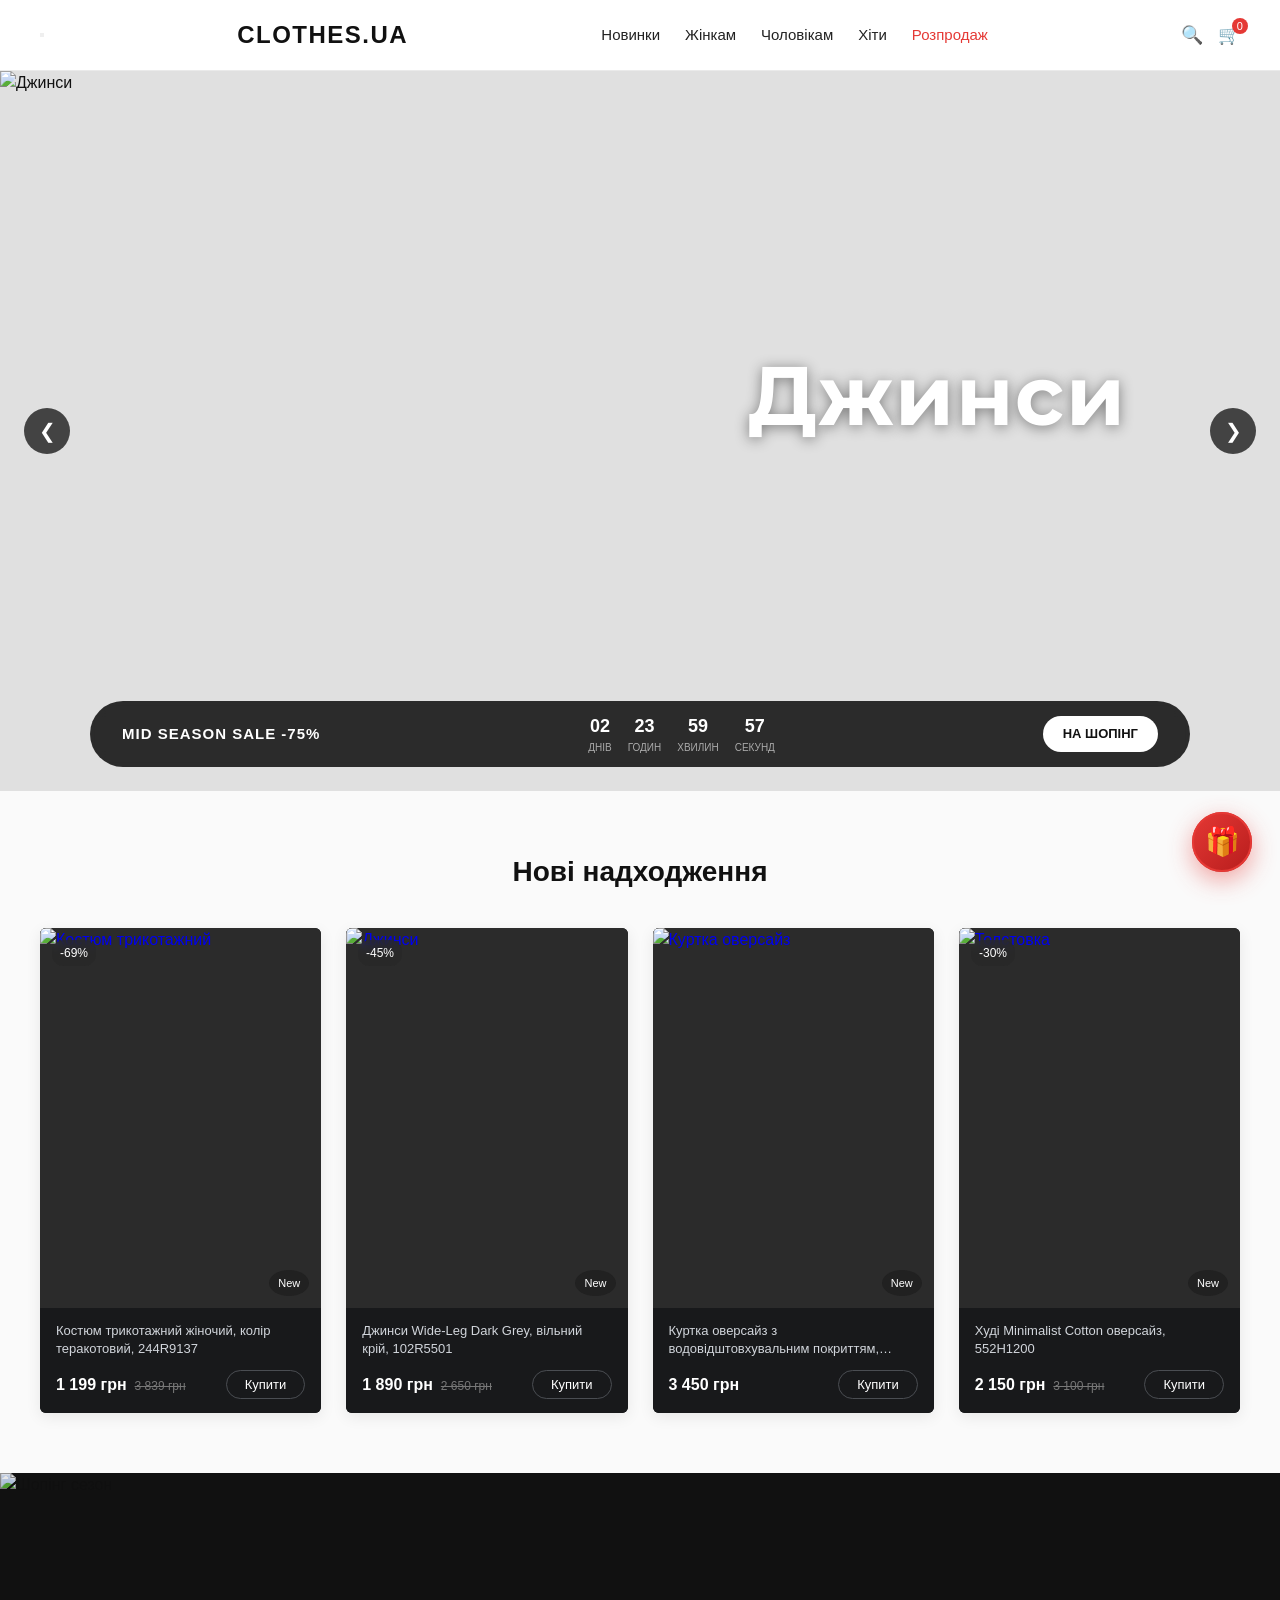
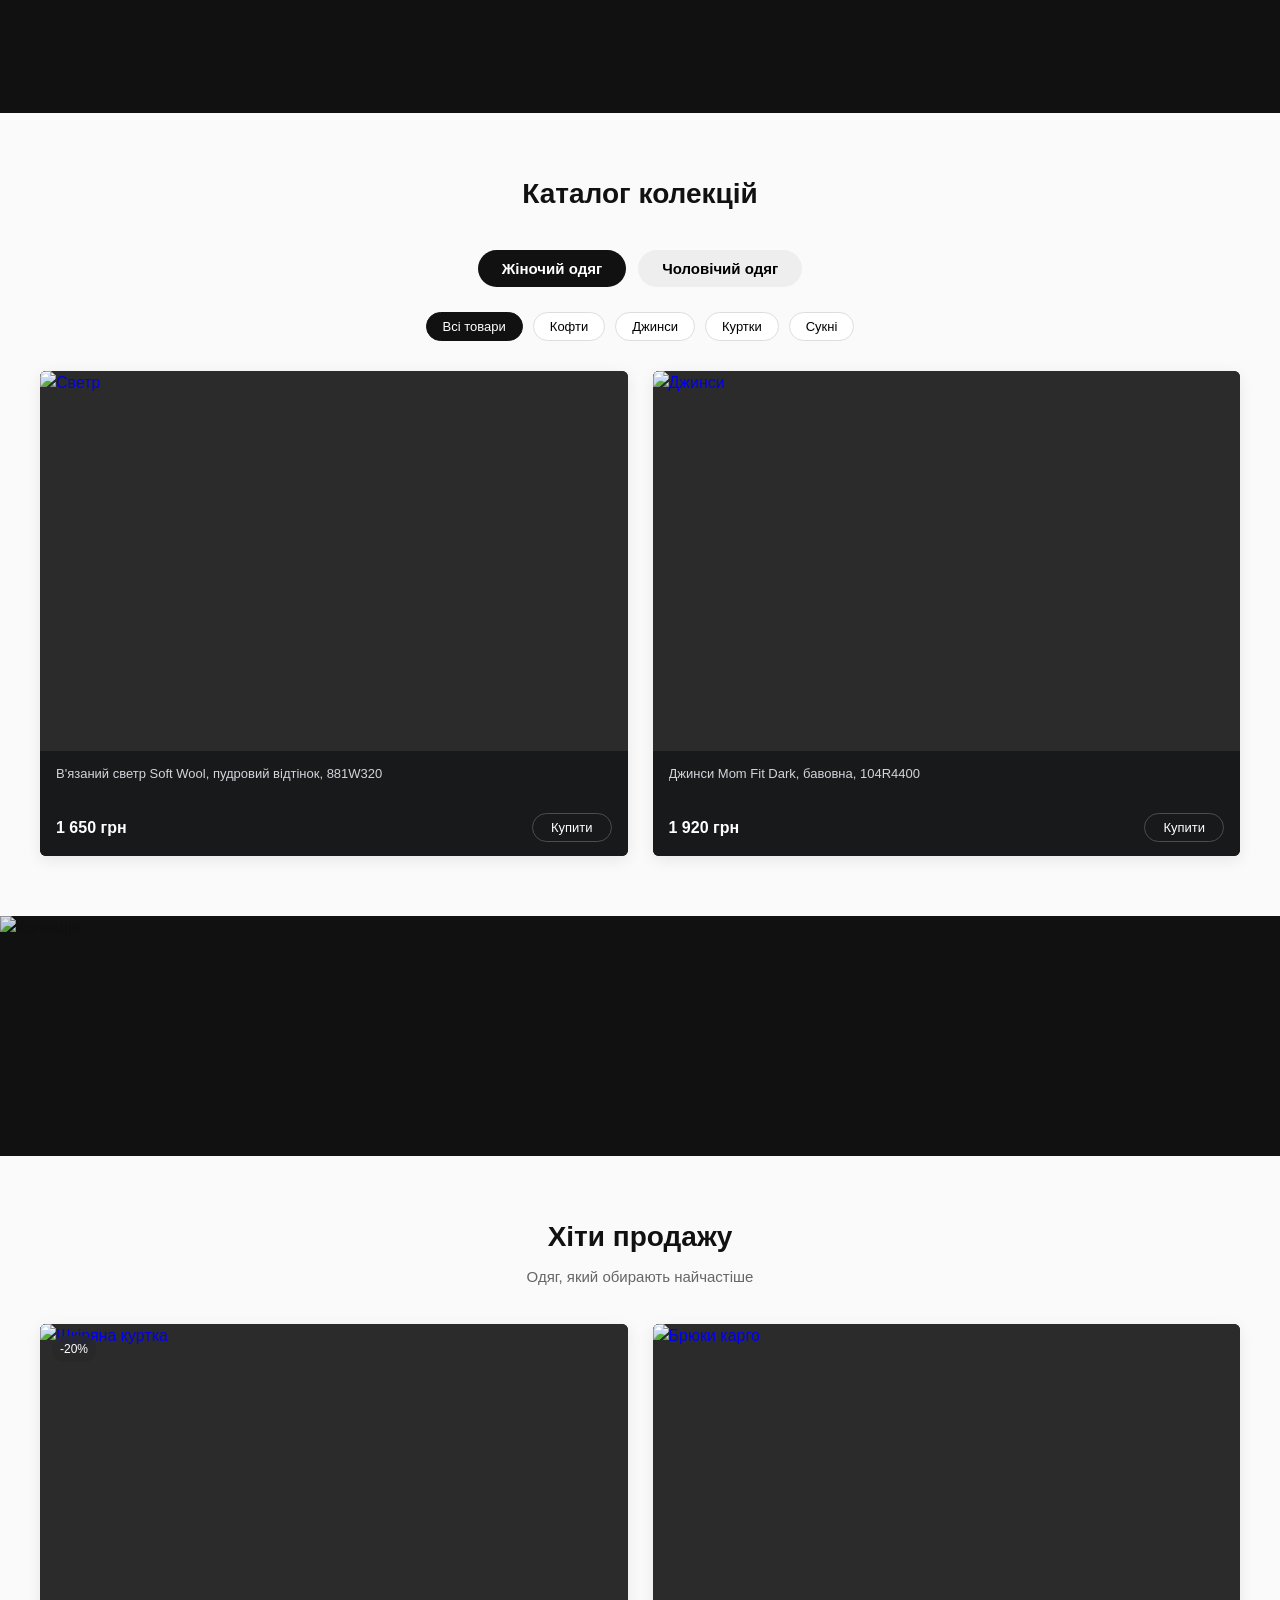
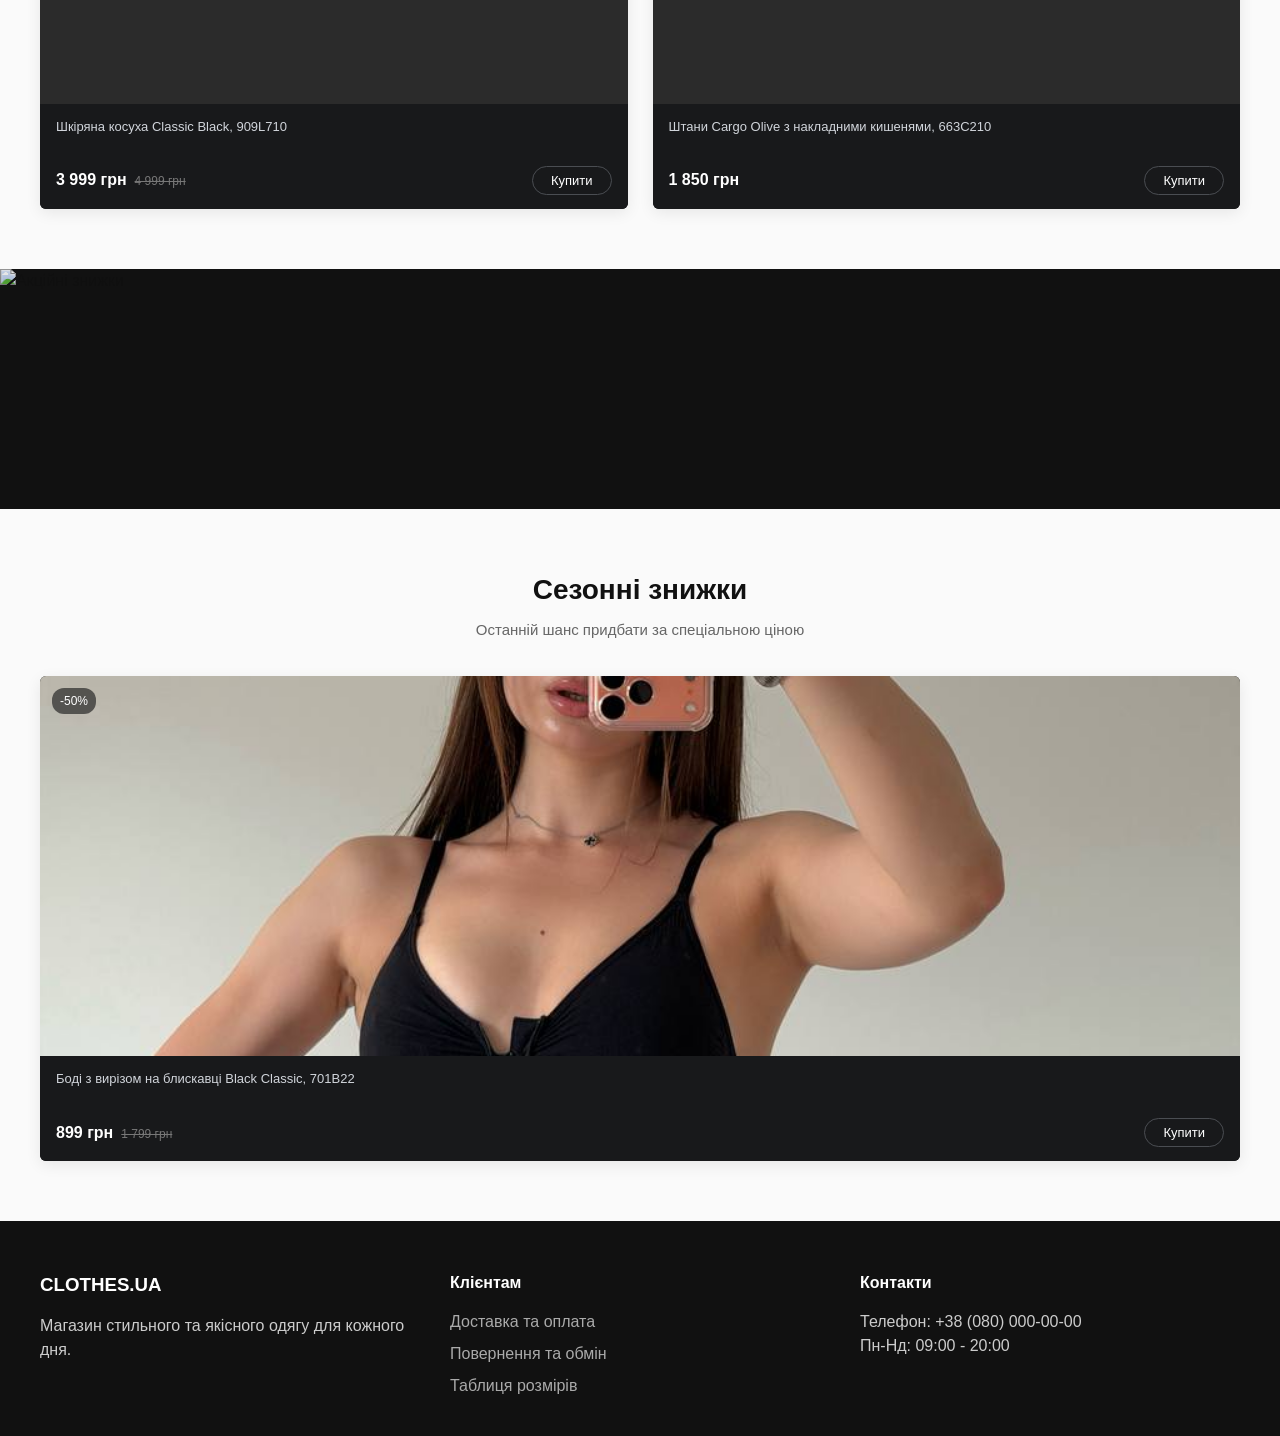
==== index.html @ f4d625e8 "Update index.html" ====
<!DOCTYPE html>
<html lang="uk">
<head>
  <meta charset="UTF-8">
  <meta name="viewport" content="width=device-width, initial-scale=1.0">
  <title>CLOTHES.UA | Модний одяг</title>
  
  <link rel="preconnect" href="https://fonts.googleapis.com">
  <link rel="preconnect" href="https://fonts.gstatic.com" crossorigin>
  <link href="https://fonts.googleapis.com/css2?family=Montserrat:wght@600;700;800&display=swap" rel="stylesheet">
  
  <link rel="stylesheet" href="css/style.css">
</head>
<body>

  <!-- Головна навігація -->
  <header class="header">
    <div class="container header-container">
      <button class="mobile-burger-btn" id="mobileMenuToggle" aria-label="Відкрити меню">
        <span></span>
        <span></span>
        <span></span>
      </button>

      <a href="index.html" class="logo">CLOTHES.UA</a>

      <nav class="nav" id="mainNav">
        <ul class="nav-list">
          <li><a href="#new-arrivals">Новинки</a></li>
          <li><a href="#categories">Жінкам</a></li>
          <li><a href="#categories">Чоловікам</a></li>
          <li><a href="#hits">Хіти</a></li>
          <li><a href="#sales" class="sale-link">Розпродаж</a></li>
        </ul>
      </nav>

      <div class="header-actions">
        <button class="action-btn" aria-label="Пошук">🔍</button>
        <button class="action-btn" id="openCartFromHeader" aria-label="Кошик">
          🛒 <span class="badge" id="cartBadge">0</span>
        </button>
      </div>
    </div>
  </header>


  <!-- Слайдер Hero Offer -->
  <section class="hero-slider" id="hero-slider">
    <div class="slider-wrapper">
      <article class="slide active">
        <img src="https://images.unsplash.com/photo-1541099649105-f69ad21f3246?auto=format&fit=crop&w=1600&q=80" alt="Джинси">
        <div class="slide-content"><h1 class="slide-title">Джинси</h1></div>
      </article>
      <article class="slide">
        <img src="https://images.unsplash.com/photo-1496747611176-843222e1e57c?auto=format&fit=crop&w=1600&q=80" alt="Сукні">
        <div class="slide-content"><h1 class="slide-title">Сукні</h1></div>
      </article>
      <article class="slide">
        <img src="https://images.unsplash.com/photo-1551028719-00167b16eac5?auto=format&fit=crop&w=1600&q=80" alt="Куртки">
        <div class="slide-content"><h1 class="slide-title">Куртки</h1></div>
      </article>
      <article class="slide">
        <img src="https://images.unsplash.com/photo-1556905055-8f358a7a47b2?auto=format&fit=crop&w=1600&q=80" alt="Толстовки">
        <div class="slide-content"><h1 class="slide-title">Толстовки</h1></div>
      </article>
      <article class="slide">
        <img src="https://images.unsplash.com/photo-1542291026-7eec264c27ff?auto=format&fit=crop&w=1600&q=80" alt="Взуття">
        <div class="slide-content"><h1 class="slide-title">Взуття</h1></div>
      </article>
    </div>

    <button class="slider-btn prev-btn" id="prevSlide" aria-label="Попередній слайд">&#10094;</button>
    <button class="slider-btn next-btn" id="nextSlide" aria-label="Наступний слайд">&#10095;</button>

    <div class="hero-promo-bar">
      <div class="promo-text">MID SEASON SALE -75%</div>
      <div class="promo-timer" id="saleTimer">
        <div class="timer-segment"><span id="days">00</span><small>днів</small></div>
        <div class="timer-segment"><span id="hours">00</span><small>годин</small></div>
        <div class="timer-segment"><span id="minutes">00</span><small>хвилин</small></div>
        <div class="timer-segment"><span id="seconds">00</span><small>секунд</small></div>
      </div>
      <a href="#sales" class="promo-btn">На шопінг</a>
    </div>
  </section>

  <!-- Блок 1: Нові надходження -->
  <section class="section container" id="new-arrivals">
    <div class="section-header">
      <h2 class="section-title">Нові надходження</h2>
    </div>
    <div class="products-grid">

      <div class="product-card" data-id="tracksuit-terracotta">
        <a href="product.html?id=tracksuit-terracotta" class="product-card-link">
          <div class="product-image">
            <span class="product-tag discount">-69%</span>
            <span class="product-tag new-corner">New</span>
            <img src="https://images.unsplash.com/photo-1515886657613-9f3515b0c78f?auto=format&fit=crop&w=600&q=80" alt="Костюм трикотажний">
          </div>
        </a>
        <div class="product-info-dark">
          <a href="product.html?id=tracksuit-terracotta" class="product-title-row">
            Костюм трикотажний жіночий, колір теракотовий, 244R9137
          </a>
          <div class="product-bottom-row">
            <div class="price-box">
              <span class="price-current">1 199 грн</span>
              <span class="price-old">3 839 грн</span>
            </div>
            <button class="buy-pill-btn" data-id="tracksuit-terracotta">Купити</button>
          </div>
        </div>
      </div>

      <div class="product-card" data-id="jeans-wide-leg">
        <a href="product.html?id=jeans-wide-leg" class="product-card-link">
          <div class="product-image">
            <span class="product-tag discount">-45%</span>
            <span class="product-tag new-corner">New</span>
            <img src="https://images.unsplash.com/photo-1541099649105-f69ad21f3246?auto=format&fit=crop&w=600&q=80" alt="Джинси">
          </div>
        </a>
        <div class="product-info-dark">
          <a href="product.html?id=jeans-wide-leg" class="product-title-row">
            Джинси Wide-Leg Dark Grey, вільний крій, 102R5501
          </a>
          <div class="product-bottom-row">
            <div class="price-box">
              <span class="price-current">1 890 грн</span>
              <span class="price-old">2 650 грн</span>
            </div>
            <button class="buy-pill-btn" data-id="jeans-wide-leg">Купити</button>
          </div>
        </div>
      </div>

      <div class="product-card" data-id="jacket-oversize">
        <a href="product.html?id=jacket-oversize" class="product-card-link">
          <div class="product-image">
            <span class="product-tag new-corner">New</span>
            <img src="https://images.unsplash.com/photo-1591047139829-d91aecb6caea?auto=format&fit=crop&w=600&q=80" alt="Куртка оверсайз">
          </div>
        </a>
        <div class="product-info-dark">
          <a href="product.html?id=jacket-oversize" class="product-title-row">
            Куртка оверсайз з водовідштовхувальним покриттям, 305J210
          </a>
          <div class="product-bottom-row">
            <div class="price-box">
              <span class="price-current">3 450 грн</span>
            </div>
            <button class="buy-pill-btn" data-id="jacket-oversize">Купити</button>
          </div>
        </div>
      </div>

      <div class="product-card" data-id="hoodie-minimalist">
        <a href="product.html?id=hoodie-minimalist" class="product-card-link">
          <div class="product-image">
            <span class="product-tag discount">-30%</span>
            <span class="product-tag new-corner">New</span>
            <img src="https://images.unsplash.com/photo-1556905055-8f358a7a47b2?auto=format&fit=crop&w=600&q=80" alt="Толстовка">
          </div>
        </a>
        <div class="product-info-dark">
          <a href="product.html?id=hoodie-minimalist" class="product-title-row">
            Худі Minimalist Cotton оверсайз, 552H1200
          </a>
          <div class="product-bottom-row">
            <div class="price-box">
              <span class="price-current">2 150 грн</span>
              <span class="price-old">3 100 грн</span>
            </div>
            <button class="buy-pill-btn" data-id="hoodie-minimalist">Купити</button>
          </div>
        </div>
      </div>

    </div>
  </section>

  <!-- Панорамний банер 1 -->
  <div class="divider-banner">
    <img src="https://images.unsplash.com/photo-1483985988355-763728e1935b?auto=format&fit=crop&w=1600&q=80" alt="Шопінг сезон">
  </div>

  <!-- Блок 2: Жіночий та Чоловічий одяг -->
  <section class="section container" id="categories">
    <div class="section-header">
      <h2 class="section-title">Каталог колекцій</h2>
    </div>

    <div class="gender-switch">
      <button class="switch-btn active" data-gender="women">Жіночий одяг</button>
      <button class="switch-btn" data-gender="men">Чоловічий одяг</button>
    </div>

    <div class="category-group" id="women-group">
      <div class="categories-pills">
        <button class="pill-btn active">Всі товари</button>
        <button class="pill-btn">Кофти</button>
        <button class="pill-btn">Джинси</button>
        <button class="pill-btn">Куртки</button>
        <button class="pill-btn">Сукні</button>
      </div>
      <div class="products-grid">
        <div class="product-card" data-id="sweater-soft-wool">
          <a href="product.html?id=sweater-soft-wool" class="product-card-link">
            <div class="product-image">
              <img src="https://images.unsplash.com/photo-1539571696357-5a69c17a67c6?auto=format&fit=crop&w=600&q=80" alt="Светр">
            </div>
          </a>
          <div class="product-info-dark">
            <a href="product.html?id=sweater-soft-wool" class="product-title-row">
              В'язаний светр Soft Wool, пудровий відтінок, 881W320
            </a>
            <div class="product-bottom-row">
              <div class="price-box"><span class="price-current">1 650 грн</span></div>
              <button class="buy-pill-btn" data-id="sweater-soft-wool">Купити</button>
            </div>
          </div>
        </div>

        <div class="product-card" data-id="jeans-mom-fit">
          <a href="product.html?id=jeans-mom-fit" class="product-card-link">
            <div class="product-image">
              <img src="https://images.unsplash.com/photo-1576995853123-5a10305d93c0?auto=format&fit=crop&w=600&q=80" alt="Джинси">
            </div>
          </a>
          <div class="product-info-dark">
            <a href="product.html?id=jeans-mom-fit" class="product-title-row">
              Джинси Mom Fit Dark, бавовна, 104R4400
            </a>
            <div class="product-bottom-row">
              <div class="price-box"><span class="price-current">1 920 грн</span></div>
              <button class="buy-pill-btn" data-id="jeans-mom-fit">Купити</button>
            </div>
          </div>
        </div>
      </div>
    </div>

    <div class="category-group" id="men-group" style="display: none;">
      <div class="categories-pills">
        <button class="pill-btn active">Всі товари</button>
        <button class="pill-btn">Кофти</button>
        <button class="pill-btn">Джинси</button>
        <button class="pill-btn">Куртки</button>
        <button class="pill-btn">Футболки</button>
      </div>
      <div class="products-grid">
        <div class="product-card" data-id="sweatshirt-heavy">
          <a href="product.html?id=sweatshirt-heavy" class="product-card-link">
            <div class="product-image">
              <img src="https://images.unsplash.com/photo-1617137984095-74e4e5e3613f?auto=format&fit=crop&w=600&q=80" alt="Світшот">
            </div>
          </a>
          <div class="product-info-dark">
            <a href="product.html?id=sweatshirt-heavy" class="product-title-row">
              Чоловічий світшот Heavy Cotton Charcoal, 773M110
            </a>
            <div class="product-bottom-row">
              <div class="price-box"><span class="price-current">1 490 грн</span></div>
              <button class="buy-pill-btn" data-id="sweatshirt-heavy">Купити</button>
            </div>
          </div>
        </div>

        <div class="product-card" data-id="denim-jacket-vintage">
          <a href="product.html?id=denim-jacket-vintage" class="product-card-link">
            <div class="product-image">
              <img src="https://images.unsplash.com/photo-1521572267360-ee0c2909d518?auto=format&fit=crop&w=600&q=80" alt="Куртка">
            </div>
          </a>
          <div class="product-info-dark">
            <a href="product.html?id=denim-jacket-vintage" class="product-title-row">
              Джинсова куртка Vintage Indigo, 442D991
            </a>
            <div class="product-bottom-row">
              <div class="price-box"><span class="price-current">2 750 грн</span></div>
              <button class="buy-pill-btn" data-id="denim-jacket-vintage">Купити</button>
            </div>
          </div>
        </div>
      </div>
    </div>
  </section>

  <!-- Панорамний банер 2 -->
  <div class="divider-banner">
    <img src="https://images.unsplash.com/photo-1441986300917-64674bd600d8?auto=format&fit=crop&w=1600&q=80" alt="Колекція">
  </div>

  <!-- Блок 3: Хіти продаж -->
  <section class="section container" id="hits">
    <div class="section-header">
      <h2 class="section-title">Хіти продажу</h2>
      <p class="section-subtitle">Одяг, який обирають найчастіше</p>
    </div>
    <div class="products-grid">
      <div class="product-card" data-id="leather-jacket-classic">
        <a href="product.html?id=leather-jacket-classic" class="product-card-link">
          <div class="product-image">
            <span class="product-tag discount">-20%</span>
            <img src="https://images.unsplash.com/photo-1509631179647-0177331693ae?auto=format&fit=crop&w=600&q=80" alt="Шкіряна куртка">
          </div>
        </a>
        <div class="product-info-dark">
          <a href="product.html?id=leather-jacket-classic" class="product-title-row">
            Шкіряна косуха Classic Black, 909L710
          </a>
          <div class="product-bottom-row">
            <div class="price-box">
              <span class="price-current">3 999 грн</span>
              <span class="price-old">4 999 грн</span>
            </div>
            <button class="buy-pill-btn" data-id="leather-jacket-classic">Купити</button>
          </div>
        </div>
      </div>

      <div class="product-card" data-id="cargo-pants-olive">
        <a href="product.html?id=cargo-pants-olive" class="product-card-link">
          <div class="product-image">
            <img src="https://images.unsplash.com/photo-1552374196-1ab2a1c593e8?auto=format&fit=crop&w=600&q=80" alt="Брюки карго">
          </div>
        </a>
        <div class="product-info-dark">
          <a href="product.html?id=cargo-pants-olive" class="product-title-row">
            Штани Cargo Olive з накладними кишенями, 663C210
          </a>
          <div class="product-bottom-row">
            <div class="price-box"><span class="price-current">1 850 грн</span></div>
            <button class="buy-pill-btn" data-id="cargo-pants-olive">Купити</button>
          </div>
        </div>
      </div>
    </div>
  </section>

  <!-- Панорамний банер 3 -->
  <div class="divider-banner">
    <img src="https://images.unsplash.com/photo-1472851294608-062f824d29cc?auto=format&fit=crop&w=1600&q=80" alt="Акційні знижки">
  </div>

  <!-- Блок 4: Знижки (ЗАМІНЕНО НА БОДІ) -->
  <section class="section container" id="sales">
    <div class="section-header">
      <h2 class="section-title">Сезонні знижки</h2>
      <p class="section-subtitle">Останній шанс придбати за спеціальною ціною</p>
    </div>
    <div class="products-grid">
      <div class="product-card" data-id="body-black">
        <a href="product.html?id=body-black" class="product-card-link">
          <div class="product-image">
            <span class="product-tag discount">-50%</span>
            <img src="img/top.jpg" alt="Боді">
          </div>
        </a>
        <div class="product-info-dark">
          <a href="product.html?id=body-black" class="product-title-row">
            Боді з вирізом на блискавці Black Classic, 701B22
          </a>
          <div class="product-bottom-row">
            <div class="price-box">
              <span class="price-current">899 грн</span>
              <span class="price-old">1 799 грн</span>
            </div>
            <button class="buy-pill-btn" data-id="body-black">Купити</button>
          </div>
        </div>
      </div>
    </div>
  </section>

  <!-- Футер -->
  <footer class="footer">
    <div class="container footer-container">
      <div>
        <h3>CLOTHES.UA</h3>
        <p>Магазин стильного та якісного одягу для кожного дня.</p>
      </div>
      <div>
        <h4>Клієнтам</h4>
        <ul>
          <li><a href="#">Доставка та оплата</a></li>
          <li><a href="#">Повернення та обмін</a></li>
          <li><a href="#">Таблиця розмірів</a></li>
        </ul>
      </div>
      <div>
        <h4>Контакти</h4>
        <p>Телефон: +38 (080) 000-00-00</p>
        <p>Пн-Нд: 09:00 - 20:00</p>
      </div>
    </div>
  </footer>

  <!-- Віджет знижки у вигляді подарунка справа знизу -->
  <div class="gift-floating-widget" id="giftWidget">
    <div class="gift-icon-bubble" id="giftBubble">
      <span class="gift-emoji">🎁</span>
      <span class="gift-ping"></span>
    </div>
    <div class="gift-popup-card" id="giftPopup">
      <div class="gift-popup-badge">-10% ЗНИЖКА</div>
      <p class="gift-popup-text">Твій особистий промокод на все замовлення:</p>
      <div class="gift-code-box">
        <span class="gift-code" id="giftPromoCode">SALE10</span>
        <button class="gift-copy-btn" id="copyPromoBtn">Копіювати</button>
      </div>
      <small class="gift-popup-hint">+ Безкоштовна доставка від 2000 грн</small>
    </div>
  </div>

  <!-- Модальне вікно вибору розміру -->
  <div class="size-modal-overlay" id="sizeModal">
    <div class="size-modal-box">
      <button class="size-modal-close" id="closeSizeModal" aria-label="Закрити">&times;</button>
      <h3 class="size-modal-title">Оберіть розмір:</h3>
      <div class="size-options-list">
        <button class="size-pill-option" data-size="S">S</button>
        <button class="size-pill-option" data-size="M">M</button>
        <button class="size-pill-option" data-size="L">L</button>
        <button class="size-pill-option" data-size="XL">XL</button>
      </div>
    </div>
  </div>

  <!-- Модальне вікно кошика -->
  <div class="cart-modal-overlay" id="cartModal">
    <div class="cart-modal-box">
      <button class="cart-modal-close" id="closeCartModal" aria-label="Закрити">&times;</button>
      <h2 class="cart-modal-title">Кошик замовлень</h2>
      <div class="cart-item-row" id="cartItemRow">
        <div class="cart-item-thumb">
          <img id="cartItemImg" src="" alt="Товар">
        </div>
        <div class="cart-item-details">
          <h4 class="cart-item-name" id="cartItemName">Назва товару</h4>
          <p class="cart-item-meta" id="cartItemMeta">1 ШТ x 0 грн</p>
          <p class="cart-item-price" id="cartItemPrice">0 грн</p>
        </div>
        <button class="cart-item-remove" id="removeCartItem" aria-label="Видалити">&#10005;</button>
      </div>
      <div class="cart-modal-footer">
        <button class="btn-continue-shopping" id="continueShoppingBtn">Продовжити покупки</button>
        <div class="cart-summary-card">
          <div class="summary-line">
            <span>Сума:</span>
            <strong id="cartSubtotal">0 грн</strong>
          </div>
          <div class="summary-line total-line">
            <span>Всього:</span>
            <strong id="cartTotal">0 грн</strong>
          </div>
          <button class="btn-checkout">Оформлення покупки</button>
        </div>
      </div>
    </div>
  </div>

  <script src="js/main.js"></script>
</body>
</html>
---- css/style.css ----
/* Базові стилі */
* {
  box-sizing: border-box;
  margin: 0;
  padding: 0;
}

body {
  font-family: -apple-system, BlinkMacSystemFont, "Segoe UI", Roboto, Helvetica, Arial, sans-serif;
  color: #111;
  background-color: #fafafa;
  line-height: 1.5;
}

body.pdp-body {
  background-color: #1a1a1c;
  color: #efefef;
}

.container {
  max-width: 1240px;
  margin: 0 auto;
  padding: 0 20px;
}

/* Шапка сайту */
.header {
  background: #fff;
  border-bottom: 1px solid #eaeaea;
  position: sticky;
  top: 0;
  z-index: 100;
}

body.pdp-body .header {
  background: #111214;
  border-bottom-color: #27282c;
}

body.pdp-body .logo {
  color: #fff;
}

body.pdp-body .nav-list a {
  color: #ddd;
}

body.pdp-body .action-btn {
  color: #fff;
}

.header-container {
  display: flex;
  align-items: center;
  justify-content: space-between;
  height: 70px;
}

.logo {
  font-size: 24px;
  font-weight: 700;
  text-decoration: none;
  color: #111;
  letter-spacing: 1.5px;
}

.nav-list {
  display: flex;
  list-style: none;
  gap: 25px;
}

.nav-list a {
  text-decoration: none;
  color: #222;
  font-weight: 500;
  font-size: 15px;
  transition: color 0.2s ease;
}

.nav-list a:hover,
.nav-list a.sale-link {
  color: #e53935;
}

.header-actions {
  display: flex;
  gap: 15px;
}

.action-btn {
  background: none;
  border: none;
  font-size: 18px;
  cursor: pointer;
  position: relative;
}

.action-btn .badge {
  position: absolute;
  top: -6px;
  right: -8px;
  background: #e53935;
  color: #fff;
  font-size: 11px;
  border-radius: 50%;
  padding: 2px 5px;
}

/* Слайдер Hero на головній (Montserrat тільки тут) */
.hero-slider {
  position: relative;
  width: 100%;
  height: 80vh;
  min-height: 520px;
  overflow: hidden;
  background-color: #e0e0e0;
}

.slider-wrapper {
  position: relative;
  width: 100%;
  height: 100%;
}

.slide {
  position: absolute;
  top: 0;
  left: 0;
  width: 100%;
  height: 100%;
  opacity: 0;
  visibility: hidden;
  transition: opacity 0.7s ease, visibility 0.7s;
}

.slide.active {
  opacity: 1;
  visibility: visible;
}

.slide img {
  width: 100%;
  height: 100%;
  object-fit: cover;
  object-position: center 30%;
}

.slide-content {
  position: absolute;
  top: 45%;
  right: 12%;
  transform: translateY(-50%);
  text-align: right;
  z-index: 5;
}

.slide-title {
  font-family: 'Montserrat', sans-serif !important;
  font-size: clamp(3.2rem, 6.5vw, 5.8rem);
  font-weight: 700;
  color: #ffffff;
  letter-spacing: 1.5px;
  text-shadow: 0 2px 14px rgba(0, 0, 0, 0.45);
}

.slider-btn {
  position: absolute;
  top: 50%;
  transform: translateY(-50%);
  width: 46px;
  height: 46px;
  border-radius: 50%;
  background: rgba(0, 0, 0, 0.7);
  color: #fff;
  border: none;
  cursor: pointer;
  font-size: 20px;
  display: flex;
  align-items: center;
  justify-content: center;
  z-index: 10;
}

.prev-btn { left: 24px; }
.next-btn { right: 24px; }

.hero-promo-bar {
  position: absolute;
  bottom: 24px;
  left: 50%;
  transform: translateX(-50%);
  width: 90%;
  max-width: 1100px;
  background: rgba(18, 18, 18, 0.88);
  backdrop-filter: blur(8px);
  color: #fff;
  border-radius: 40px;
  display: flex;
  align-items: center;
  justify-content: space-between;
  padding: 12px 32px;
  z-index: 10;
}

.promo-text {
  font-weight: 700;
  letter-spacing: 1px;
  font-size: 15px;
}

.promo-timer {
  display: flex;
  gap: 16px;
}

.timer-segment {
  display: flex;
  flex-direction: column;
  align-items: center;
}

.timer-segment span {
  font-weight: 700;
  font-size: 18px;
}

.timer-segment small {
  font-size: 10px;
  text-transform: uppercase;
  color: #aaa;
}

.promo-btn {
  background: #fff;
  color: #111;
  text-decoration: none;
  font-weight: 600;
  font-size: 13px;
  padding: 8px 20px;
  border-radius: 20px;
  text-transform: uppercase;
}

/* Секції */
.section {
  padding: 60px 20px;
}

.section-header {
  text-align: center;
  margin-bottom: 35px;
}

.section-title {
  font-size: 28px;
  font-weight: 700;
  margin-bottom: 8px;
}

.section-subtitle {
  color: #666;
  font-size: 15px;
}

/* Сітка карток у каталозі */
.products-grid {
  display: grid;
  grid-template-columns: repeat(auto-fit, minmax(270px, 1fr));
  gap: 25px;
}

.product-card {
  background: #18191b;
  border-radius: 6px;
  overflow: hidden;
  display: flex;
  flex-direction: column;
  box-shadow: 0 4px 15px rgba(0,0,0,0.08);
  transition: transform 0.25s;
}

.product-card:hover {
  transform: translateY(-4px);
}

.product-card-link {
  display: block;
  text-decoration: none;
}

.product-image {
  position: relative;
  width: 100%;
  height: 380px;
  background-color: #2b2b2b;
  cursor: pointer;
}

.product-image img {
  width: 100%;
  height: 100%;
  object-fit: cover;
  display: block;
}

.product-tag.discount {
  position: absolute;
  top: 12px;
  left: 12px;
  background: rgba(40, 40, 40, 0.7);
  color: #fff;
  font-size: 12px;
  padding: 4px 8px;
  border-radius: 12px;
  backdrop-filter: blur(4px);
}

.product-tag.new-corner {
  position: absolute;
  bottom: 12px;
  right: 12px;
  background: rgba(30, 30, 30, 0.8);
  color: #fff;
  font-size: 11px;
  padding: 5px 9px;
  border-radius: 50%;
}

.product-info-dark {
  background: #18191b;
  color: #efefef;
  padding: 14px 16px;
  display: flex;
  flex-direction: column;
  gap: 12px;
}

.product-title-row {
  font-size: 13px;
  color: #d1d5db;
  text-decoration: none;
  font-weight: 400;
  line-height: 1.4;
  height: 36px;
  overflow: hidden;
  text-overflow: ellipsis;
  display: -webkit-box;
  -webkit-line-clamp: 2;
  -webkit-box-orient: vertical;
}

.product-title-row:hover {
  color: #fff;
}

.product-bottom-row {
  display: flex;
  align-items: center;
  justify-content: space-between;
}

.price-box {
  display: flex;
  align-items: baseline;
  gap: 8px;
}

.price-current {
  font-size: 16px;
  font-weight: 700;
  color: #fff;
}

.price-old {
  font-size: 12px;
  color: #777;
  text-decoration: line-through;
}

.buy-pill-btn {
  background: transparent;
  color: #fff;
  border: 1px solid #4a4d52;
  padding: 6px 18px;
  border-radius: 20px;
  font-size: 13px;
  font-weight: 500;
  cursor: pointer;
  transition: all 0.2s ease;
}

.buy-pill-btn:hover {
  background: #fff;
  color: #111;
  border-color: #fff;
}

/* Розділювальні банери */
.divider-banner {
  width: 100%;
  height: 240px;
  overflow: hidden;
  position: relative;
  background: #111;
}

.divider-banner img {
  width: 100%;
  height: 100%;
  object-fit: cover;
  object-position: center;
  filter: brightness(0.9);
}

/* Перемикачі категорій */
.gender-switch {
  display: flex;
  justify-content: center;
  gap: 12px;
  margin-bottom: 25px;
}

.switch-btn {
  padding: 10px 24px;
  background: #eee;
  border: none;
  cursor: pointer;
  font-size: 15px;
  font-weight: 600;
  border-radius: 30px;
}

.switch-btn.active {
  background: #111;
  color: #fff;
}

.categories-pills {
  display: flex;
  justify-content: center;
  flex-wrap: wrap;
  gap: 10px;
  margin-bottom: 30px;
}

.pill-btn {
  padding: 6px 16px;
  border: 1px solid #ddd;
  background: #fff;
  border-radius: 20px;
  cursor: pointer;
  font-size: 13px;
}

.pill-btn.active, .pill-btn:hover {
  border-color: #111;
  background: #111;
  color: #fff;
}

/* ==========================================================
   СТИЛІ СТОРІНКИ ТОВАРУ (PDP)
   ========================================================== */
.breadcrumbs {
  font-size: 12px;
  color: #777;
  padding: 16px 20px;
}

.breadcrumbs a {
  color: #999;
  text-decoration: none;
}

.breadcrumbs a:hover {
  color: #fff;
}

.pdp-main-layout {
  display: grid;
  grid-template-columns: 1.15fr 1fr;
  gap: 45px;
  padding-bottom: 80px;
}

.pdp-gallery-section {
  display: flex;
  align-items: flex-start;
}

.pdp-single-photo-wrap {
  width: 100%;
  position: relative;
  background: #222327;
  border-radius: 6px;
  overflow: hidden;
  height: 640px;
  box-shadow: 0 8px 30px rgba(0, 0, 0, 0.4);
}

.pdp-single-photo-wrap img {
  width: 100%;
  height: 100%;
  object-fit: cover;
  display: block;
}

.pdp-discount-tag {
  position: absolute;
  top: 16px;
  left: 16px;
  background: rgba(45, 45, 45, 0.85);
  backdrop-filter: blur(4px);
  color: #fff;
  font-size: 13px;
  font-weight: 700;
  padding: 5px 10px;
  border-radius: 14px;
  z-index: 2;
}

.pdp-details-section {
  display: flex;
  flex-direction: column;
}

.pdp-sku-row {
  display: flex;
  justify-content: space-between;
  align-items: center;
  font-size: 12px;
  color: #888;
  margin-bottom: 10px;
}

.pdp-wishlist-circle-btn {
  background: #27282c;
  border: 1px solid #3c3e44;
  color: #ccc;
  width: 36px;
  height: 36px;
  border-radius: 50%;
  cursor: pointer;
  font-size: 15px;
}

.pdp-title {
  font-size: 20px;
  font-weight: 600;
  color: #fff;
  margin-bottom: 20px;
  line-height: 1.4;
}

.pdp-pricing-row {
  display: flex;
  justify-content: space-between;
  align-items: baseline;
  margin-bottom: 22px;
}

.pdp-prices {
  display: flex;
  align-items: baseline;
  gap: 12px;
}

.pdp-current-price {
  font-size: 26px;
  font-weight: 700;
  color: #fff;
}

.pdp-old-price {
  font-size: 16px;
  color: #777;
  text-decoration: line-through;
}

.pdp-delivery-badge {
  font-size: 12px;
  color: #aaa;
}

.pdp-delivery-badge strong {
  color: #fff;
}

.pdp-timer-box {
  background: #232428;
  border-radius: 10px;
  padding: 12px 18px;
  display: flex;
  align-items: center;
  justify-content: space-between;
  margin-bottom: 22px;
}

.pdp-timer-label {
  font-size: 13px;
  font-weight: 600;
  color: #fff;
}

.pdp-timer-counter {
  display: flex;
  gap: 15px;
}

.pdp-timer-counter div {
  text-align: center;
}

.pdp-timer-counter span {
  font-size: 16px;
  font-weight: 700;
  color: #fff;
  display: block;
}

.pdp-timer-counter small {
  font-size: 9px;
  text-transform: uppercase;
  color: #888;
}

.pdp-size-section {
  margin-bottom: 24px;
}

.pdp-size-header {
  display: flex;
  justify-content: space-between;
  font-size: 13px;
  color: #ccc;
  margin-bottom: 12px;
}

.pdp-stock-status strong {
  color: #4caf50;
}

.pdp-sizes-pills {
  display: flex;
  gap: 10px;
  margin-bottom: 10px;
}

.pdp-size-btn {
  width: 44px;
  height: 44px;
  border-radius: 50%;
  background: transparent;
  border: 1px solid #3d4048;
  color: #fff;
  font-size: 13px;
  cursor: pointer;
  transition: all 0.2s;
}

.pdp-size-btn.active, .pdp-size-btn:hover {
  background: #34373e;
  border-color: #fff;
}

.pdp-size-chart-link {
  background: none;
  border: none;
  color: #999;
  font-size: 12px;
  text-decoration: underline;
  cursor: pointer;
}

.pdp-actions-row {
  display: flex;
  gap: 12px;
  margin-bottom: 12px;
}

.pdp-qty-control {
  display: flex;
  align-items: center;
  background: #232428;
  border-radius: 25px;
  padding: 4px 14px;
  gap: 14px;
}

.pdp-qty-control button {
  background: none;
  border: none;
  color: #fff;
  font-size: 18px;
  cursor: pointer;
}

.pdp-main-buy-btn {
  flex: 1;
  background: #27282c;
  color: #fff;
  border: 1px solid #444750;
  border-radius: 25px;
  padding: 13px 20px;
  font-size: 14px;
  font-weight: 600;
  cursor: pointer;
  transition: background 0.2s;
}

.pdp-main-buy-btn:hover {
  background: #34373e;
  border-color: #fff;
}

.pdp-quick-buy-row {
  display: flex;
  gap: 12px;
  margin-bottom: 25px;
}

.pdp-phone-input-wrap {
  flex: 1;
  display: flex;
  align-items: center;
  background: #232428;
  border-radius: 25px;
  padding: 0 16px;
}

.pdp-phone-prefix {
  font-size: 13px;
  color: #777;
  margin-right: 6px;
}

.pdp-phone-input-wrap input {
  background: transparent;
  border: none;
  color: #fff;
  width: 100%;
  outline: none;
  font-size: 13px;
}

.pdp-quick-buy-btn {
  background: #2b2c31;
  color: #ccc;
  border: 1px solid #3d4048;
  border-radius: 25px;
  padding: 13px 22px;
  font-size: 13px;
  cursor: pointer;
}

/* ==========================================================
   КОЛЬОРОВІ КРУЖЕЧКИ (НЕ НАТИСКАЮТЬСЯ)
   ========================================================== */
.pdp-other-colors-block {
  border-top: 1px solid #2b2c31;
  padding-top: 18px;
  margin-bottom: 20px;
}

.pdp-other-colors-title {
  font-size: 12px;
  color: #aaa;
  margin-bottom: 12px;
}

.pdp-color-swatches {
  display: flex;
  gap: 12px;
  align-items: center;
}

.pdp-color-circle {
  width: 28px;
  height: 28px;
  border-radius: 50%;
  border: 2px solid rgba(255, 255, 255, 0.25);
  box-shadow: 0 2px 6px rgba(0, 0, 0, 0.4);
  /* Відключаємо будь-яку взаємодію / кліки */
  pointer-events: none;
  cursor: default;
  user-select: none;
}

/* Нижні вкладки */
.pdp-tabs-row {
  display: flex;
  border-bottom: 1px solid #2b2c31;
  margin-bottom: 12px;
}

.pdp-tab-btn {
  background: none;
  border: none;
  color: #888;
  padding: 10px 16px;
  font-size: 12px;
  cursor: pointer;
}

.pdp-tab-btn.active {
  color: #fff;
  border-bottom: 2px solid #fff;
}

.pdp-tab-content {
  font-size: 12px;
  color: #999;
  line-height: 1.8;
}

/* ==========================================================
   ПЛАВАЮЧИЙ ПОДАРУНОК СПРАВА ЗНИЗУ
   ========================================================== */
.gift-floating-widget {
  position: fixed;
  bottom: 28px;
  right: 28px;
  z-index: 9990;
  display: flex;
  flex-direction: column;
  align-items: flex-end;
}

.gift-icon-bubble {
  width: 60px;
  height: 60px;
  border-radius: 50%;
  background: linear-gradient(135deg, #e53935, #b71c1c);
  display: flex;
  align-items: center;
  justify-content: center;
  cursor: pointer;
  box-shadow: 0 8px 24px rgba(229, 57, 53, 0.45);
  position: relative;
  transition: transform 0.3s;
}

.gift-icon-bubble:hover {
  transform: scale(1.12) rotate(-8deg);
}

.gift-emoji {
  font-size: 28px;
  line-height: 1;
}

.gift-ping {
  position: absolute;
  width: 100%;
  height: 100%;
  border-radius: 50%;
  border: 2px solid #e53935;
  animation: giftPingAnim 2.2s infinite;
  pointer-events: none;
}

@keyframes giftPingAnim {
  0% { transform: scale(1); opacity: 0.8; }
  100% { transform: scale(1.55); opacity: 0; }
}

.gift-popup-card {
  position: absolute;
  bottom: 74px;
  right: 0;
  width: 270px;
  background: #18191c;
  color: #fff;
  padding: 20px;
  border-radius: 16px;
  box-shadow: 0 14px 35px rgba(0, 0, 0, 0.6);
  border: 1px solid #2f3238;
  opacity: 0;
  visibility: hidden;
  transform: translateY(14px) scale(0.96);
  transition: opacity 0.3s ease, transform 0.3s ease, visibility 0.3s;
  pointer-events: none;
}

.gift-floating-widget:hover .gift-popup-card,
.gift-floating-widget.active .gift-popup-card {
  opacity: 1;
  visibility: visible;
  transform: translateY(0) scale(1);
  pointer-events: auto;
}

.gift-popup-badge {
  display: inline-block;
  background: #e53935;
  color: #fff;
  font-size: 11px;
  font-weight: 700;
  padding: 3px 8px;
  border-radius: 6px;
  margin-bottom: 8px;
}

.gift-popup-text {
  font-size: 12px;
  color: #ccc;
  line-height: 1.4;
  margin-bottom: 12px;
}

.gift-code-box {
  display: flex;
  align-items: center;
  justify-content: space-between;
  background: #25272c;
  border: 1px dashed #555;
  border-radius: 8px;
  padding: 6px 10px;
  margin-bottom: 10px;
}

.gift-code {
  font-weight: 700;
  font-size: 15px;
  color: #fff;
  letter-spacing: 1.5px;
}

.gift-copy-btn {
  background: #fff;
  color: #111;
  border: none;
  font-size: 11px;
  font-weight: 600;
  padding: 5px 10px;
  border-radius: 5px;
  cursor: pointer;
}

.gift-popup-hint {
  font-size: 10px;
  color: #888;
  display: block;
}

/* ==========================================================
   МОДАЛЬНІ ВІКНА (РОЗМІР ТА КОШИК)
   ========================================================== */
.size-modal-overlay, .cart-modal-overlay {
  display: none;
  position: fixed;
  top: 0;
  left: 0;
  width: 100vw;
  height: 100vh;
  background: rgba(0, 0, 0, 0.78);
  backdrop-filter: blur(6px);
  z-index: 10001;
  justify-content: center;
  align-items: center;
  padding: 20px;
}

.size-modal-overlay.open, .cart-modal-overlay.open {
  display: flex;
}

.size-modal-box {
  background: #151618;
  color: #fff;
  width: 100%;
  max-width: 380px;
  padding: 35px 28px 30px;
  border-radius: 24px;
  position: relative;
  box-shadow: 0 10px 40px rgba(0, 0, 0, 0.8);
  text-align: center;
}

.size-modal-close, .cart-modal-close {
  position: absolute;
  top: 16px;
  right: 16px;
  background: transparent;
  border: none;
  color: #777;
  font-size: 22px;
  cursor: pointer;
  line-height: 1;
}

.size-modal-title {
  font-size: 17px;
  font-weight: 500;
  color: #efefef;
  margin-bottom: 24px;
}

.size-options-list {
  display: flex;
  flex-direction: column;
  gap: 12px;
}

.size-pill-option {
  width: 100%;
  padding: 13px 0;
  background: transparent;
  color: #fff;
  border: 1px solid #2d3036;
  border-radius: 25px;
  font-size: 14px;
  font-weight: 500;
  cursor: pointer;
}

.size-pill-option:hover {
  background: #1e2024;
  border-color: #888;
}

.cart-modal-box {
  background: #18191c;
  color: #fff;
  width: 100%;
  max-width: 620px;
  border-radius: 18px;
  padding: 32px 36px 30px;
  position: relative;
  box-shadow: 0 16px 50px rgba(0, 0, 0, 0.85);
}

.cart-modal-title {
  font-size: 26px;
  font-weight: 700;
  margin-bottom: 26px;
}

.cart-item-row {
  display: flex;
  align-items: flex-start;
  gap: 16px;
  padding-bottom: 25px;
  position: relative;
}

.cart-item-thumb {
  width: 80px;
  height: 96px;
  border-radius: 4px;
  overflow: hidden;
  background: #25262a;
  flex-shrink: 0;
}

.cart-item-thumb img {
  width: 100%;
  height: 100%;
  object-fit: cover;
}

.cart-item-details {
  flex: 1;
  padding-right: 35px;
}

.cart-item-name {
  font-size: 14px;
  font-weight: 500;
  line-height: 1.4;
  color: #efefef;
  margin-bottom: 8px;
}

.cart-item-meta {
  font-size: 13px;
  color: #999;
  margin-bottom: 6px;
}

.cart-item-price {
  font-size: 15px;
  font-weight: 700;
  color: #fff;
}

.cart-item-remove {
  position: absolute;
  top: 10px;
  right: 0;
  width: 34px;
  height: 34px;
  border-radius: 50%;
  border: 1px solid #2e3036;
  background: transparent;
  color: #666;
  cursor: pointer;
  display: flex;
  align-items: center;
  justify-content: center;
}

.cart-modal-footer {
  display: flex;
  align-items: flex-end;
  justify-content: space-between;
  gap: 20px;
  padding-top: 15px;
}

.btn-continue-shopping {
  background: transparent;
  color: #fff;
  border: 1px solid #3a3d44;
  padding: 12px 24px;
  border-radius: 25px;
  font-size: 13px;
  cursor: pointer;
}

.cart-summary-card {
  background: #242528;
  border-radius: 14px;
  padding: 16px 20px;
  width: 190px;
  display: flex;
  flex-direction: column;
  gap: 8px;
}

.summary-line {
  display: flex;
  justify-content: space-between;
  font-size: 13px;
  color: #ccc;
}

.summary-line strong {
  color: #fff;
}

.btn-checkout {
  width: 100%;
  padding: 10px 0;
  background: #676155;
  color: #fff;
  border: none;
  border-radius: 20px;
  font-size: 12px;
  font-weight: 600;
  cursor: pointer;
}

/* Футер */
.footer {
  background: #111;
  color: #ccc;
  padding: 50px 0 30px;
}

.footer-container {
  display: grid;
  grid-template-columns: repeat(auto-fit, minmax(220px, 1fr));
  gap: 30px;
}

.footer h3, .footer h4 {
  color: #fff;
  margin-bottom: 15px;
}

.footer ul {
  list-style: none;
}

.footer ul li {
  margin-bottom: 8px;
}

.footer a {
  color: #aaa;
  text-decoration: none;
}

@media (max-width: 900px) {
  .pdp-main-layout {
    grid-template-columns: 1fr;
  }
  .pdp-single-photo-wrap {
    height: 480px;
  }
  .hero-promo-bar {
    flex-direction: column;
    gap: 10px;
  }
}
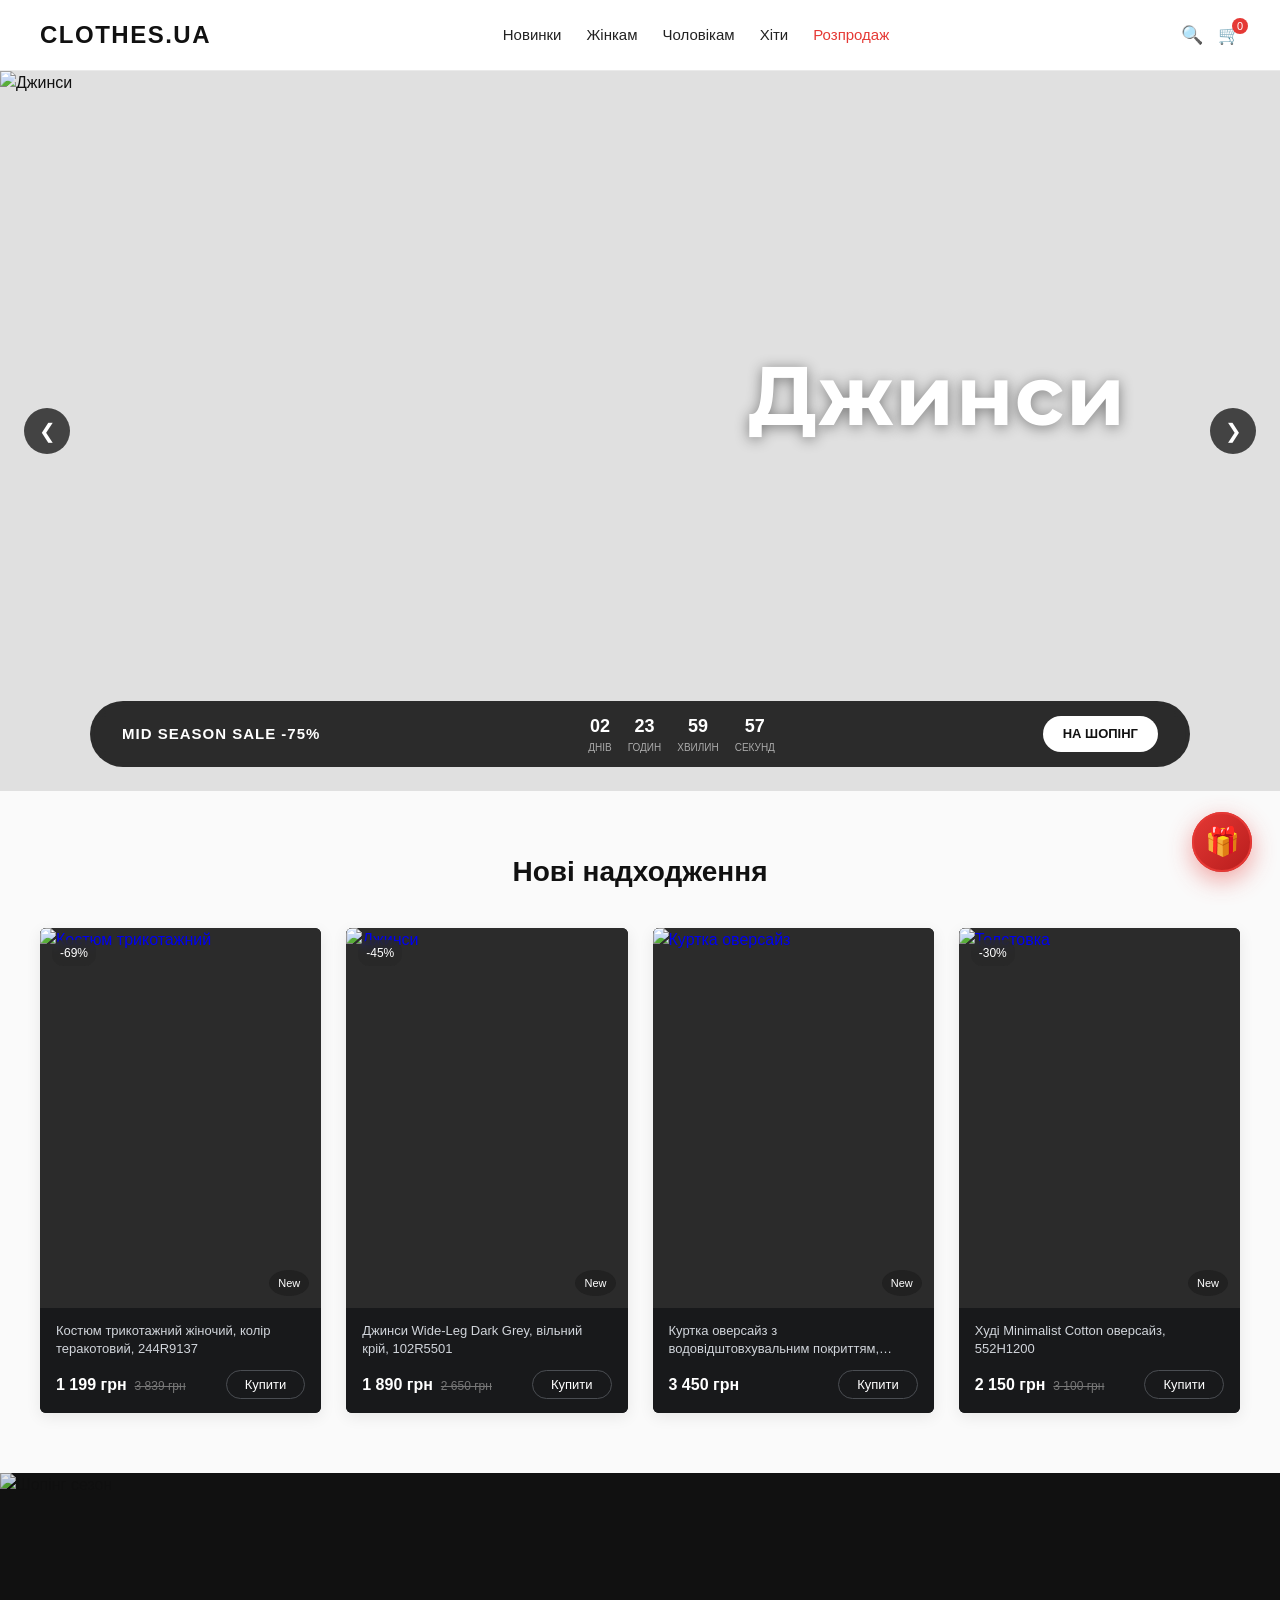
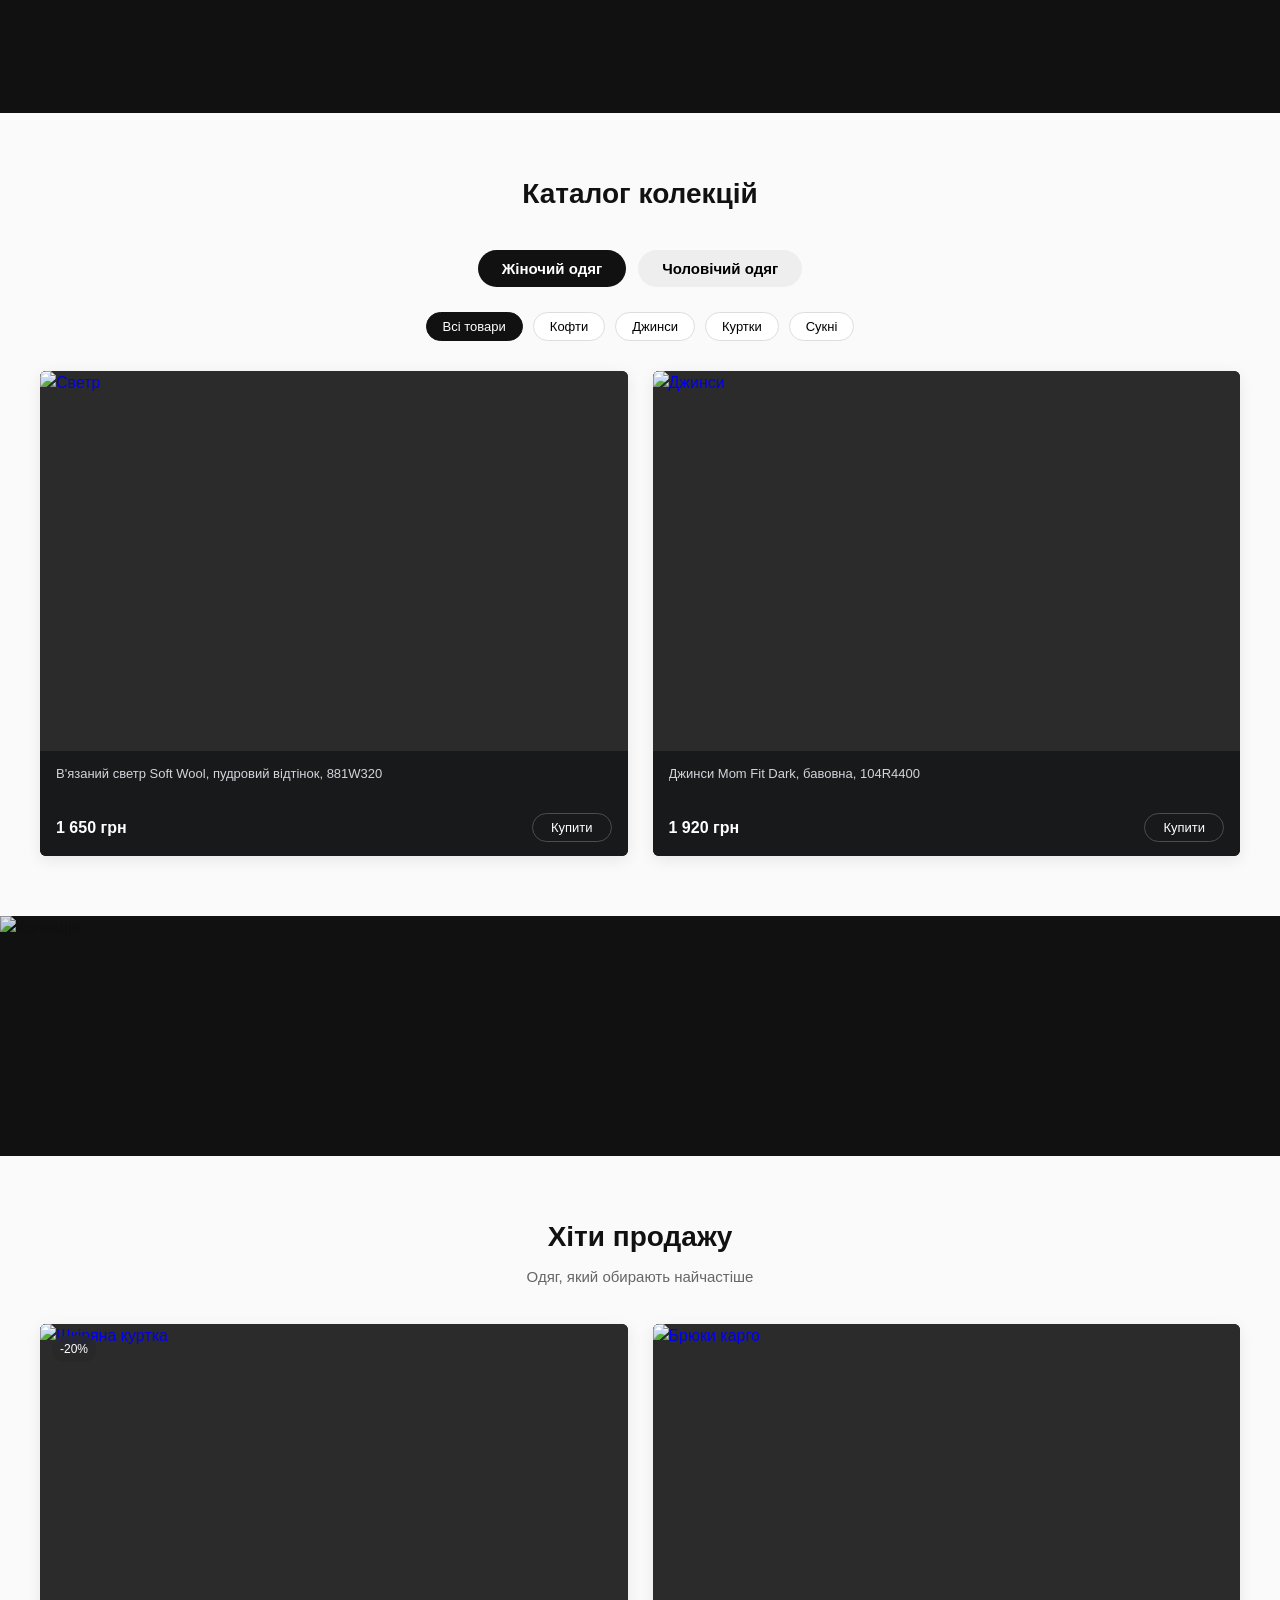
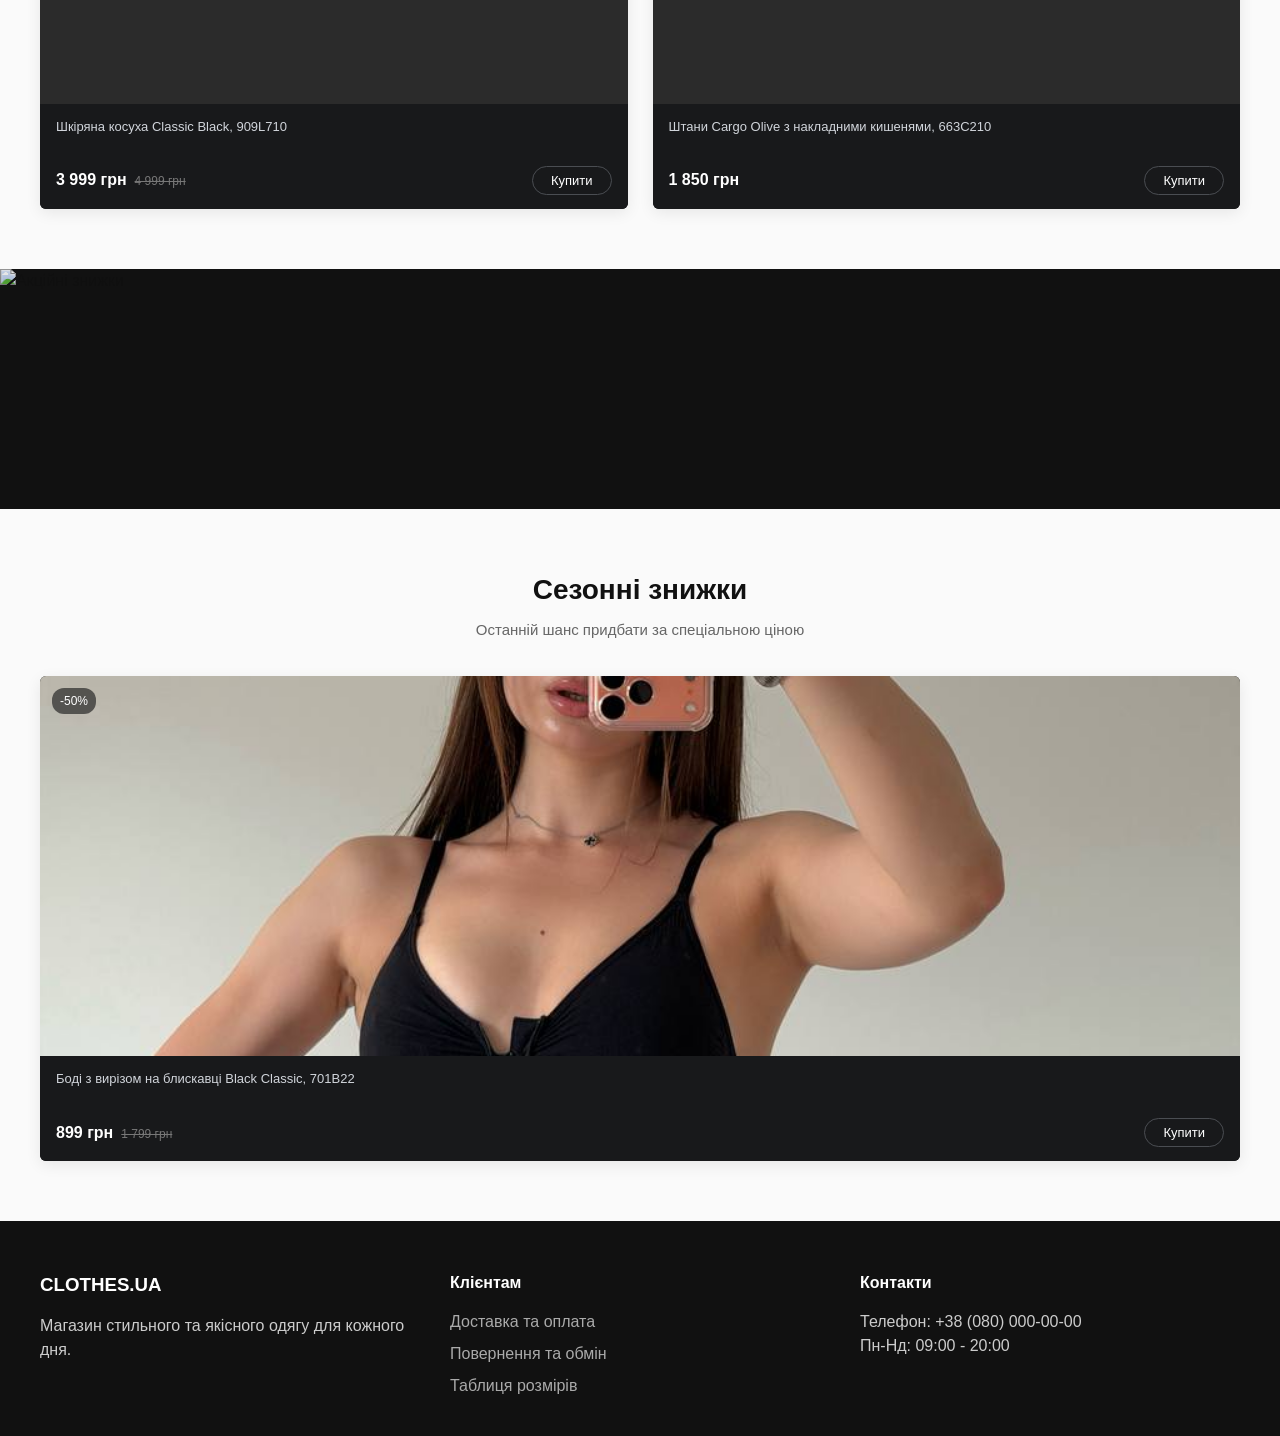
==== commit 5c299d47: "Add files via upload" ====
--- a/index.html
+++ b/index.html
@@ -14,6 +14,7 @@
 <body>
 
   <!-- Головна навігація -->
+ <!-- Головна навігація з підтримкою мобільного меню -->
   <header class="header">
     <div class="container header-container">
       <button class="mobile-burger-btn" id="mobileMenuToggle" aria-label="Відкрити меню">
@@ -42,8 +43,6 @@
       </div>
     </div>
   </header>
-
-
   <!-- Слайдер Hero Offer -->
   <section class="hero-slider" id="hero-slider">
     <div class="slider-wrapper">
@@ -463,4 +462,4 @@
 
   <script src="js/main.js"></script>
 </body>
-</html>
+</html>
--- a/css/style.css
+++ b/css/style.css
@@ -1194,4 +1194,283 @@
     flex-direction: column;
     gap: 10px;
   }
-}+}
+/* ==========================================================
+   МОБІЛЬНА АДАПТАЦІЯ (SMARTPHONES & TABLETS)
+   ========================================================== */
+
+/* Кнопка бургер-меню за замовчуванням прихована на ПК */
+.mobile-burger-btn {
+  display: none;
+  background: transparent;
+  border: none;
+  cursor: pointer;
+  width: 28px;
+  height: 22px;
+  flex-direction: column;
+  justify-content: space-between;
+  padding: 0;
+  z-index: 101;
+}
+
+.mobile-burger-btn span {
+  display: block;
+  width: 100%;
+  height: 3px;
+  background-color: #111;
+  border-radius: 2px;
+  transition: all 0.3s ease;
+}
+
+body.pdp-body .mobile-burger-btn span {
+  background-color: #fff;
+}
+
+/* Анімація перетворення бургера на хрестик */
+.mobile-burger-btn.active span:nth-child(1) {
+  transform: translateY(9px) rotate(45deg);
+}
+.mobile-burger-btn.active span:nth-child(2) {
+  opacity: 0;
+}
+.mobile-burger-btn.active span:nth-child(3) {
+  transform: translateY(-10px) rotate(-45deg);
+}
+
+/* Планшети та мобільні екрани (до 768px) */
+@media (max-width: 768px) {
+  .header-container {
+    height: 60px;
+    padding: 0 16px;
+  }
+
+  .logo {
+    font-size: 20px;
+    letter-spacing: 1.2px;
+  }
+
+  .mobile-burger-btn {
+    display: flex;
+  }
+
+  /* Виїзне мобільне меню */
+  .nav {
+    position: fixed;
+    top: 60px;
+    left: -100%;
+    width: 100%;
+    height: calc(100vh - 60px);
+    background: #ffffff;
+    transition: left 0.35s ease;
+    padding: 30px 20px;
+    box-shadow: 0 10px 30px rgba(0, 0, 0, 0.15);
+    z-index: 99;
+  }
+
+  body.pdp-body .nav {
+    background: #151618;
+  }
+
+  .nav.open {
+    left: 0;
+  }
+
+  .nav-list {
+    flex-direction: column;
+    gap: 22px;
+    align-items: flex-start;
+  }
+
+  .nav-list a {
+    font-size: 18px;
+    font-weight: 600;
+  }
+
+  /* Слайдер оферу */
+  .hero-slider {
+    height: 55vh;
+    min-height: 420px;
+  }
+
+  .slide-content {
+    right: 8%;
+    top: 40%;
+  }
+
+  .slide-title {
+    font-size: 2.6rem !important;
+  }
+
+  .slider-btn {
+    width: 38px;
+    height: 38px;
+    font-size: 16px;
+  }
+
+  .prev-btn { left: 12px; }
+  .next-btn { right: 12px; }
+
+  .hero-promo-bar {
+    width: 94%;
+    bottom: 16px;
+    padding: 14px 16px;
+    border-radius: 18px;
+    flex-direction: column;
+    gap: 12px;
+  }
+
+  .promo-text {
+    font-size: 13px;
+  }
+
+  .promo-timer {
+    gap: 12px;
+  }
+
+  .timer-segment span {
+    font-size: 16px;
+  }
+
+  .promo-btn {
+    width: 100%;
+    text-align: center;
+    padding: 8px 0;
+  }
+
+  /* Сітка каталогу товарів: 2 колонки для мобільних пристроїв */
+  .products-grid {
+    grid-template-columns: repeat(2, 1fr);
+    gap: 12px;
+  }
+
+  .product-image {
+    height: 220px;
+  }
+
+  .product-info-dark {
+    padding: 10px 12px;
+    gap: 8px;
+  }
+
+  .product-title-row {
+    font-size: 11px;
+    height: 32px;
+    line-height: 1.3;
+  }
+
+  .price-current {
+    font-size: 14px;
+  }
+
+  .price-old {
+    font-size: 11px;
+  }
+
+  .buy-pill-btn {
+    padding: 5px 12px;
+    font-size: 11px;
+  }
+
+  /* Розділювальні панорами */
+  .divider-banner {
+    height: 140px;
+  }
+
+  /* Сторінка товару (PDP) */
+  .pdp-main-layout {
+    grid-template-columns: 1fr;
+    gap: 25px;
+    padding-bottom: 50px;
+  }
+
+  .pdp-single-photo-wrap {
+    height: 420px;
+  }
+
+  .pdp-title {
+    font-size: 18px;
+    margin-bottom: 14px;
+  }
+
+  .pdp-current-price {
+    font-size: 22px;
+  }
+
+  .pdp-timer-box {
+    padding: 10px 14px;
+  }
+
+  .pdp-actions-row {
+    flex-direction: row;
+  }
+
+  .pdp-quick-buy-row {
+    flex-direction: column;
+  }
+
+  .pdp-quick-buy-btn {
+    width: 100%;
+  }
+
+  /* Модальне вікно кошика */
+  .cart-modal-box {
+    padding: 24px 20px 20px;
+    border-radius: 16px;
+    max-width: 95%;
+  }
+
+  .cart-modal-title {
+    font-size: 20px;
+    margin-bottom: 18px;
+  }
+
+  .cart-item-thumb {
+    width: 65px;
+    height: 80px;
+  }
+
+  .cart-item-name {
+    font-size: 13px;
+  }
+
+  .cart-modal-footer {
+    flex-direction: column-reverse;
+    align-items: stretch;
+    gap: 14px;
+  }
+
+  .cart-summary-card {
+    width: 100%;
+  }
+
+  /* Плаваючий віджет подарунка */
+  .gift-floating-widget {
+    bottom: 18px;
+    right: 18px;
+  }
+
+  .gift-icon-bubble {
+    width: 50px;
+    height: 50px;
+  }
+
+  .gift-emoji {
+    font-size: 24px;
+  }
+
+  .gift-popup-card {
+    width: 250px;
+    bottom: 64px;
+    right: 0;
+  }
+}
+
+/* Дуже маленькі екрани (до 380px) */
+@media (max-width: 380px) {
+  .products-grid {
+    grid-template-columns: 1fr;
+  }
+  .product-image {
+    height: 320px;
+  }
+}
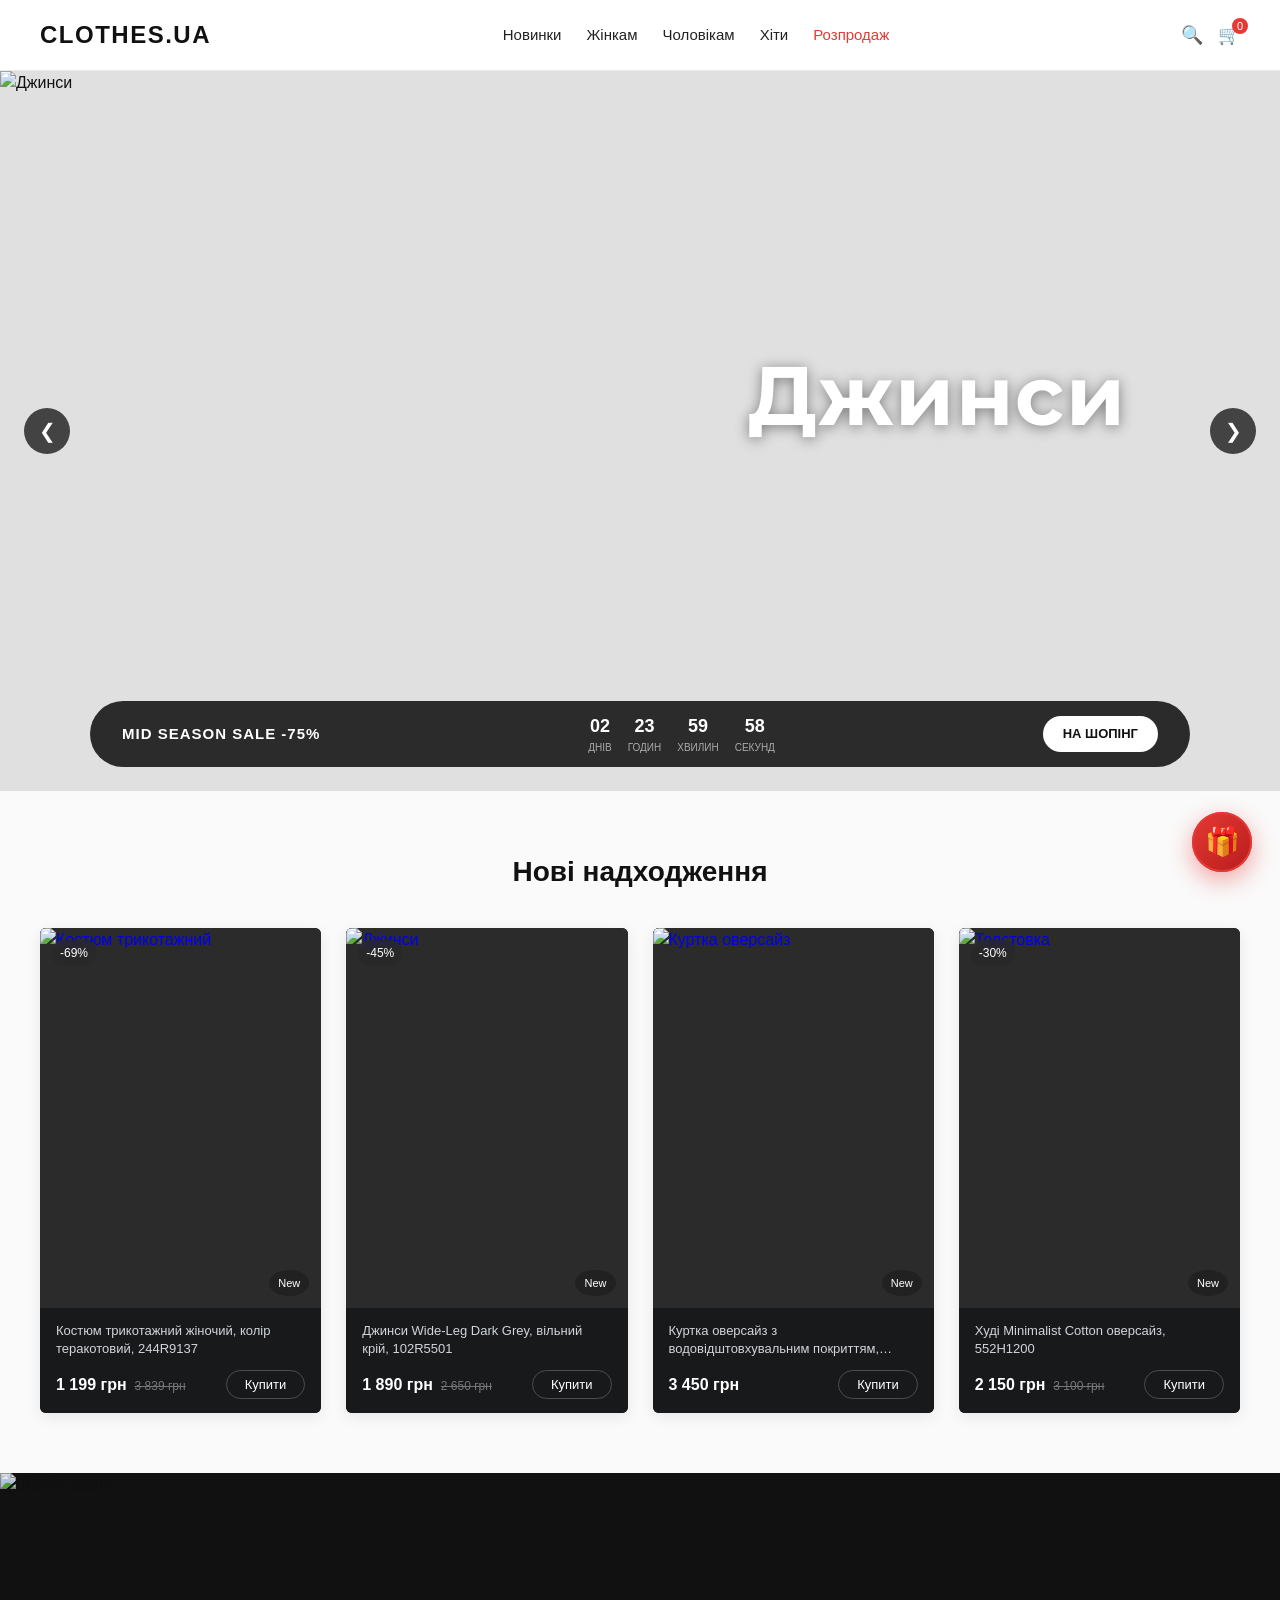
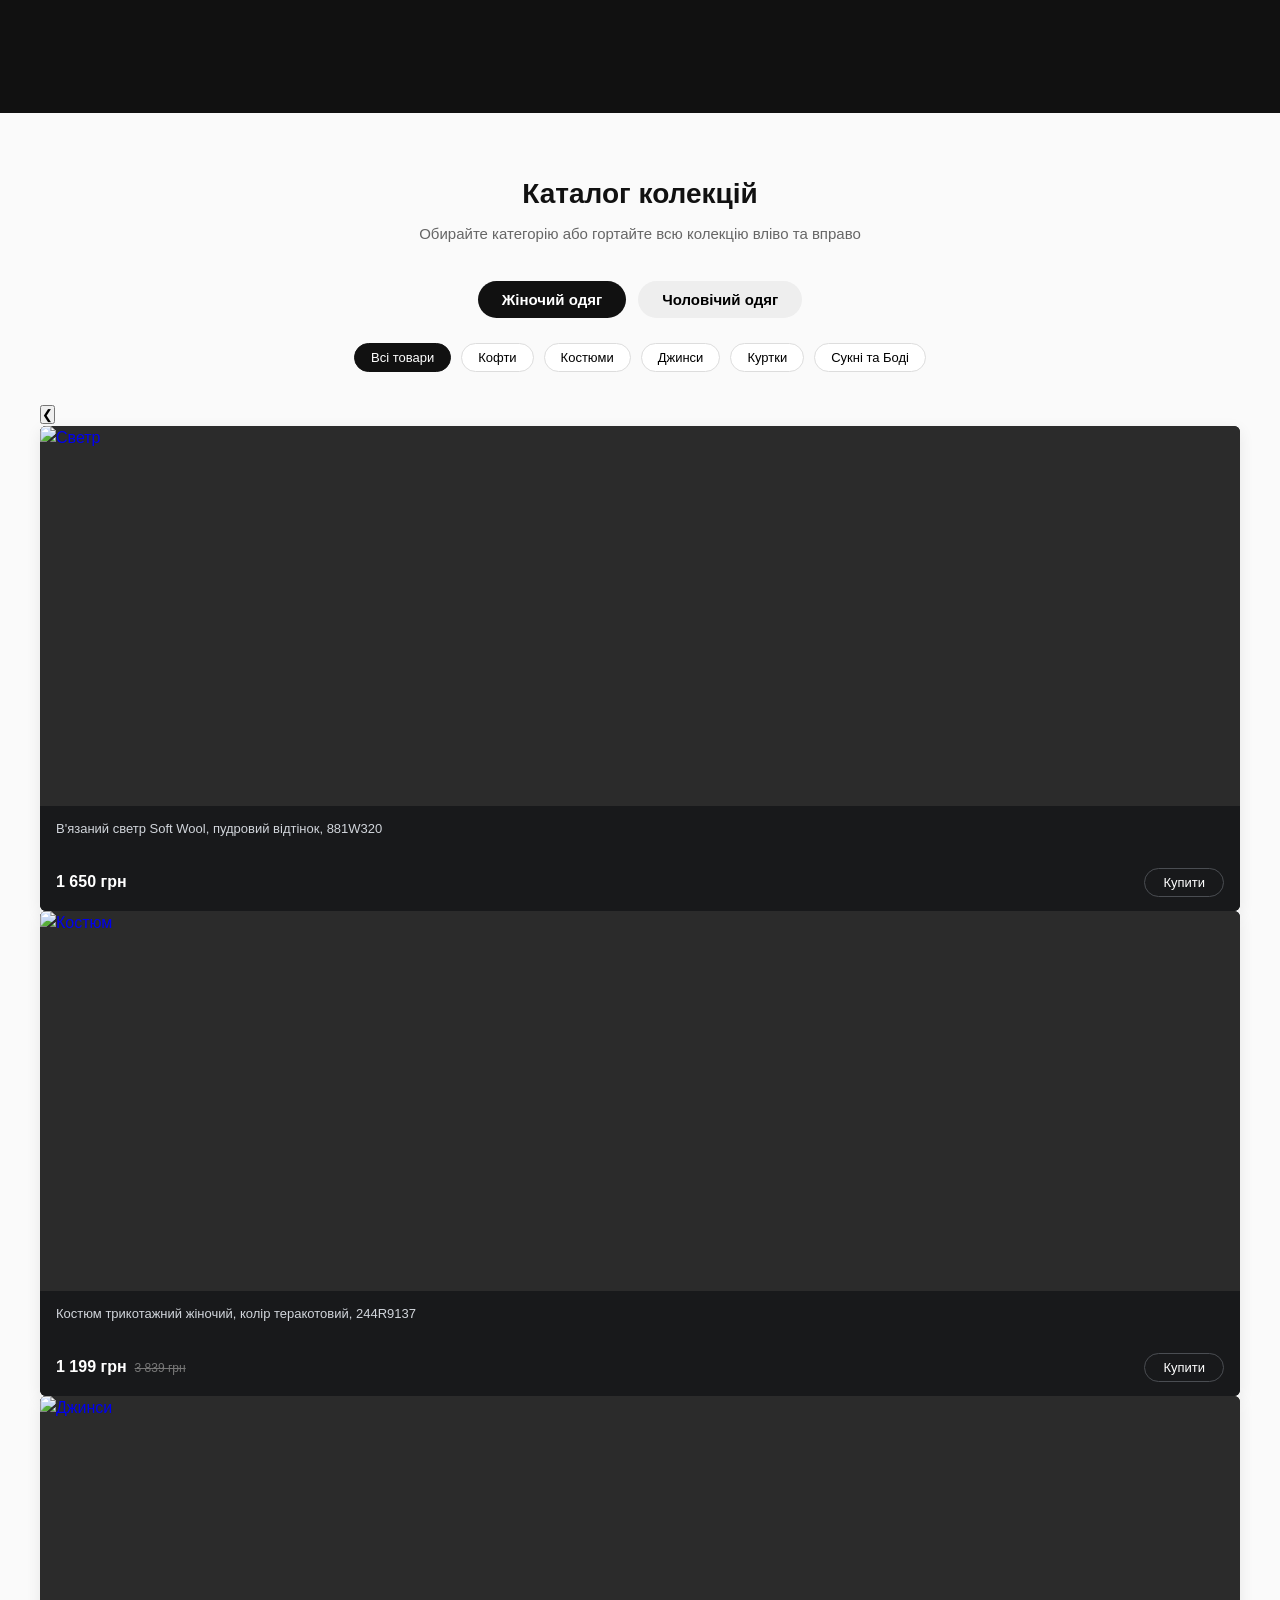
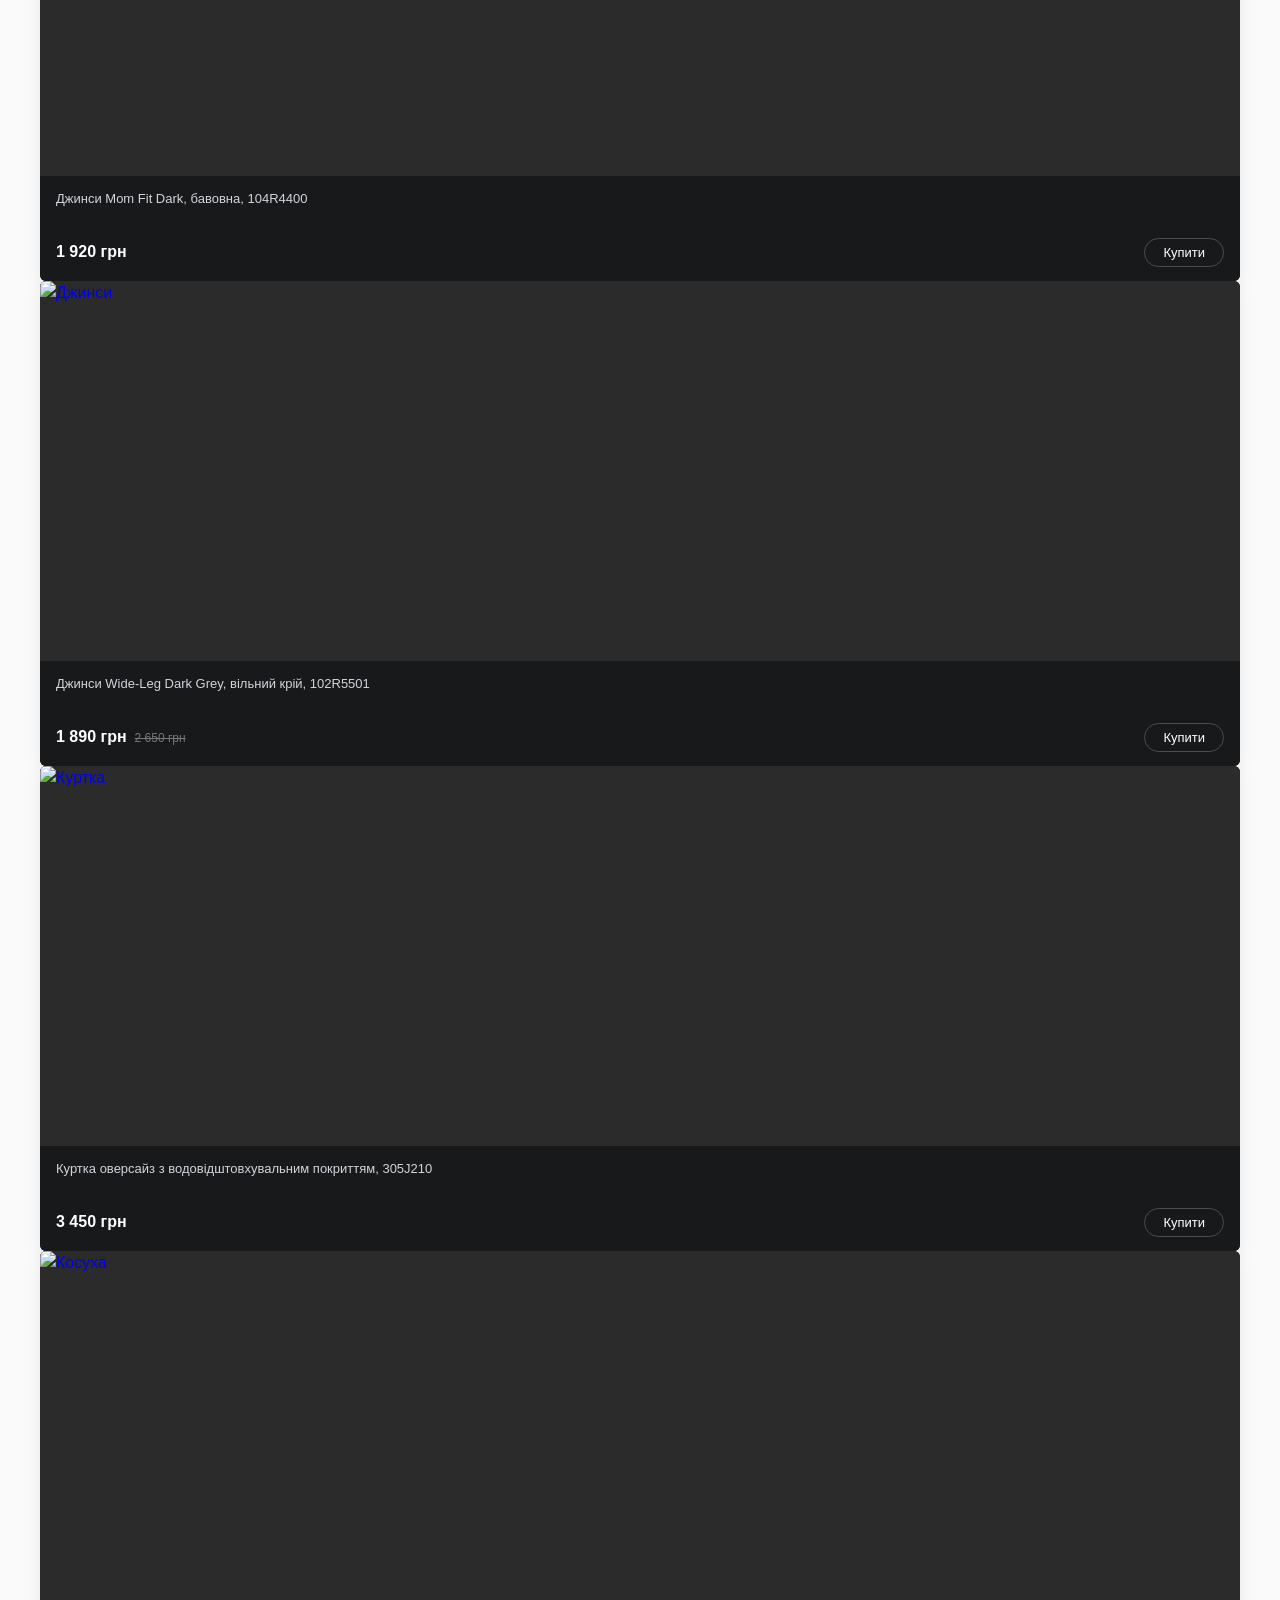
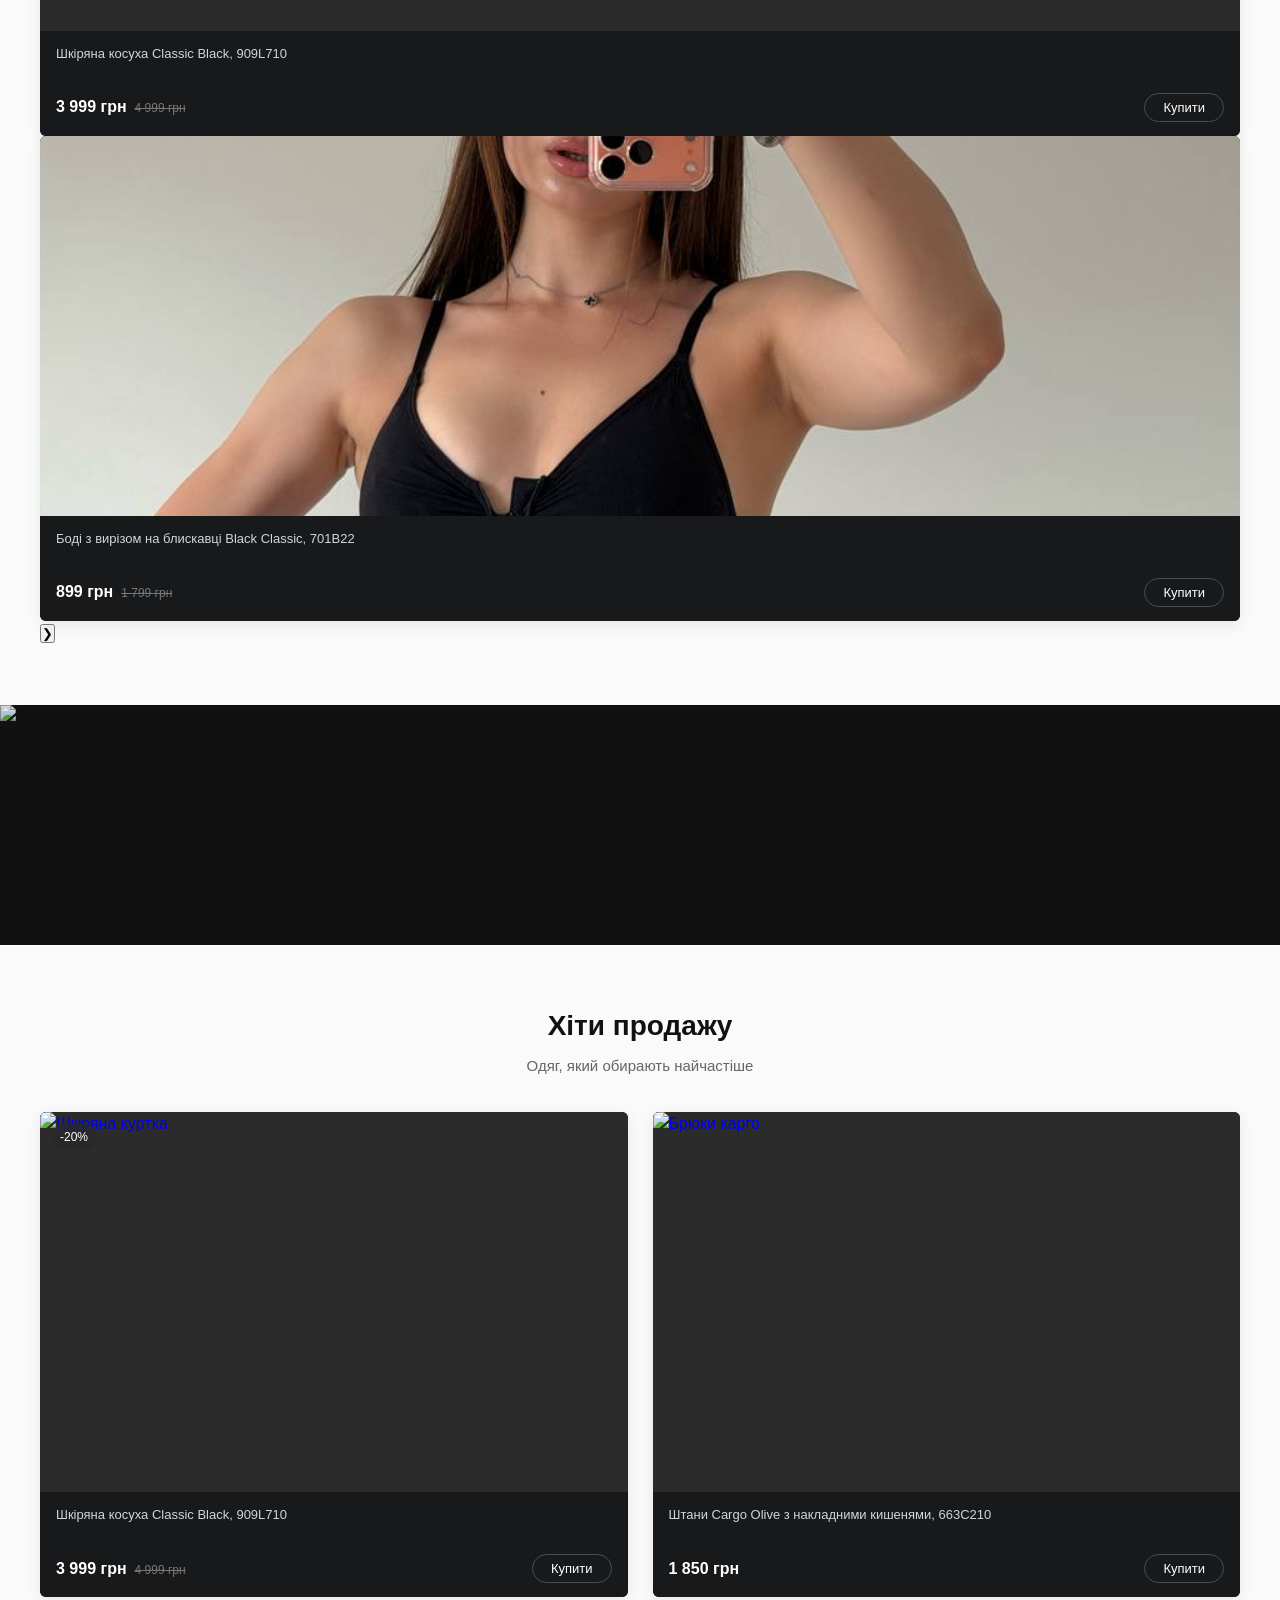
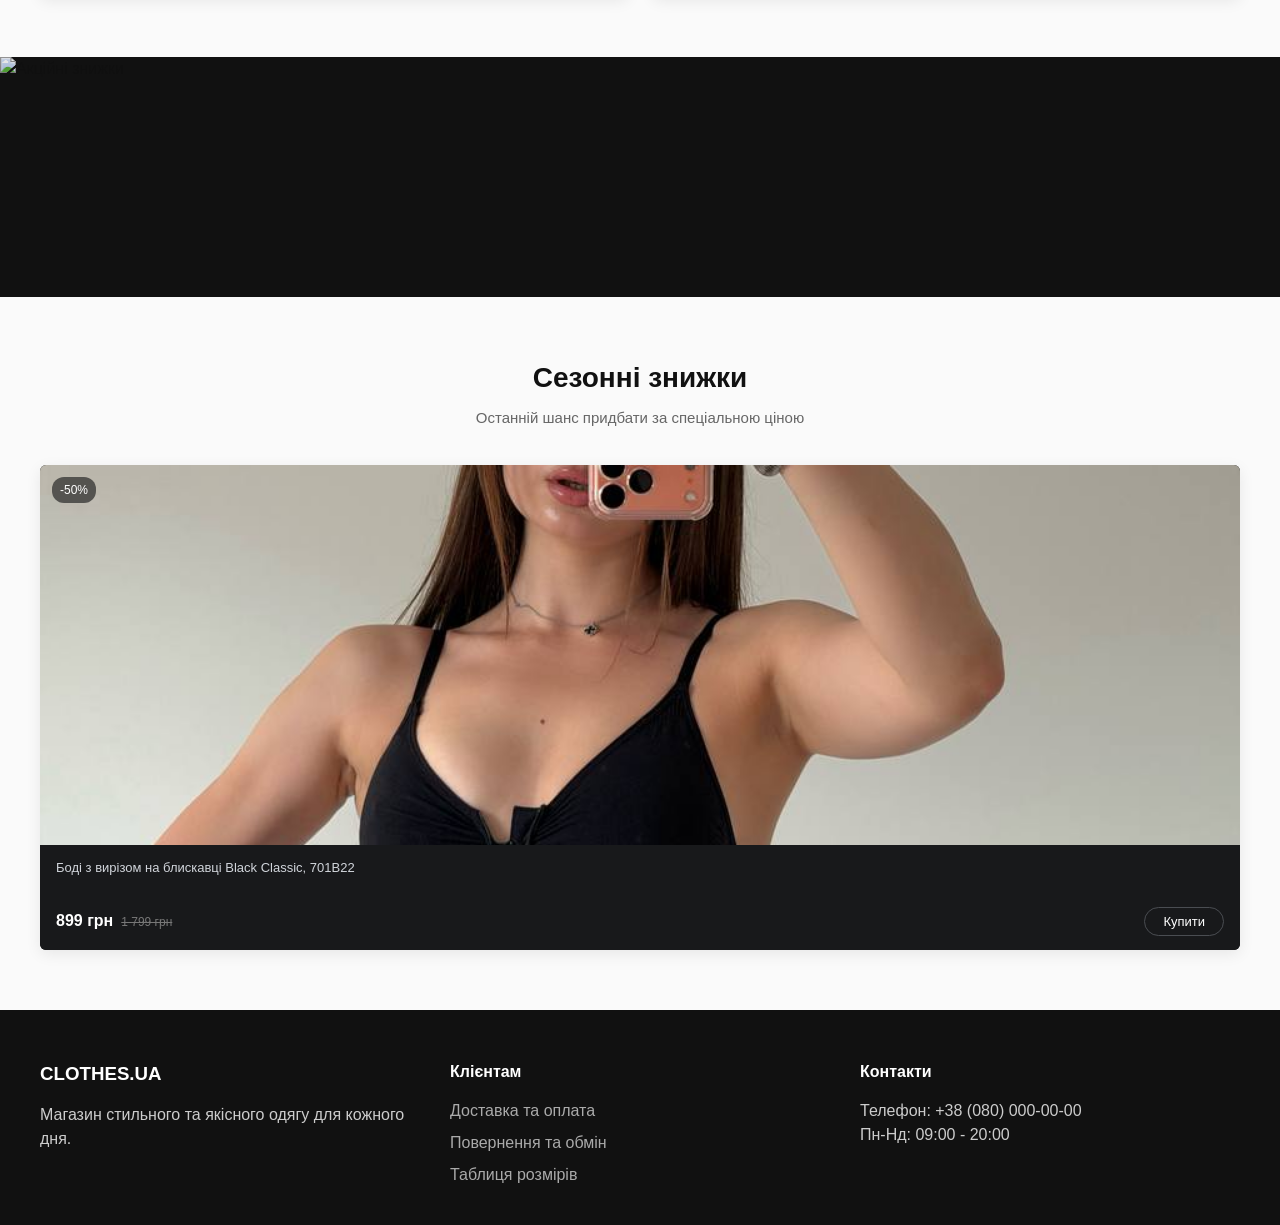
==== commit ba85acd5: "Add files via upload" ====
--- a/index.html
+++ b/index.html
@@ -13,8 +13,7 @@
 </head>
 <body>
 
-  <!-- Головна навігація -->
- <!-- Головна навігація з підтримкою мобільного меню -->
+  <!-- Головна навігація з підтримкою мобільного меню -->
   <header class="header">
     <div class="container header-container">
       <button class="mobile-burger-btn" id="mobileMenuToggle" aria-label="Відкрити меню">
@@ -28,8 +27,8 @@
       <nav class="nav" id="mainNav">
         <ul class="nav-list">
           <li><a href="#new-arrivals">Новинки</a></li>
-          <li><a href="#categories">Жінкам</a></li>
-          <li><a href="#categories">Чоловікам</a></li>
+          <li><a href="#categories" data-gender-target="women">Жінкам</a></li>
+          <li><a href="#categories" data-gender-target="men">Чоловікам</a></li>
           <li><a href="#hits">Хіти</a></li>
           <li><a href="#sales" class="sale-link">Розпродаж</a></li>
         </ul>
@@ -43,6 +42,7 @@
       </div>
     </div>
   </header>
+
   <!-- Слайдер Hero Offer -->
   <section class="hero-slider" id="hero-slider">
     <div class="slider-wrapper">
@@ -184,10 +184,11 @@
     <img src="https://images.unsplash.com/photo-1483985988355-763728e1935b?auto=format&fit=crop&w=1600&q=80" alt="Шопінг сезон">
   </div>
 
-  <!-- Блок 2: Жіночий та Чоловічий одяг -->
+  <!-- Блок 2: Каталог усіх колекцій з горизонтальним скролом та категоріями -->
   <section class="section container" id="categories">
     <div class="section-header">
       <h2 class="section-title">Каталог колекцій</h2>
+      <p class="section-subtitle">Обирайте категорію або гортайте всю колекцію вліво та вправо</p>
     </div>
 
     <div class="gender-switch">
@@ -195,93 +196,296 @@
       <button class="switch-btn" data-gender="men">Чоловічий одяг</button>
     </div>
 
+    <!-- ==================== ЖІНОЧИЙ РОЗДІЛ ==================== -->
     <div class="category-group" id="women-group">
       <div class="categories-pills">
-        <button class="pill-btn active">Всі товари</button>
-        <button class="pill-btn">Кофти</button>
-        <button class="pill-btn">Джинси</button>
-        <button class="pill-btn">Куртки</button>
-        <button class="pill-btn">Сукні</button>
-      </div>
-      <div class="products-grid">
-        <div class="product-card" data-id="sweater-soft-wool">
-          <a href="product.html?id=sweater-soft-wool" class="product-card-link">
-            <div class="product-image">
-              <img src="https://images.unsplash.com/photo-1539571696357-5a69c17a67c6?auto=format&fit=crop&w=600&q=80" alt="Светр">
-            </div>
-          </a>
-          <div class="product-info-dark">
-            <a href="product.html?id=sweater-soft-wool" class="product-title-row">
-              В'язаний светр Soft Wool, пудровий відтінок, 881W320
-            </a>
-            <div class="product-bottom-row">
-              <div class="price-box"><span class="price-current">1 650 грн</span></div>
-              <button class="buy-pill-btn" data-id="sweater-soft-wool">Купити</button>
-            </div>
-          </div>
-        </div>
-
-        <div class="product-card" data-id="jeans-mom-fit">
-          <a href="product.html?id=jeans-mom-fit" class="product-card-link">
-            <div class="product-image">
-              <img src="https://images.unsplash.com/photo-1576995853123-5a10305d93c0?auto=format&fit=crop&w=600&q=80" alt="Джинси">
-            </div>
-          </a>
-          <div class="product-info-dark">
-            <a href="product.html?id=jeans-mom-fit" class="product-title-row">
-              Джинси Mom Fit Dark, бавовна, 104R4400
-            </a>
-            <div class="product-bottom-row">
-              <div class="price-box"><span class="price-current">1 920 грн</span></div>
-              <button class="buy-pill-btn" data-id="jeans-mom-fit">Купити</button>
-            </div>
-          </div>
-        </div>
-      </div>
-    </div>
-
+        <button class="pill-btn active" data-filter="all">Всі товари</button>
+        <button class="pill-btn" data-filter="sweaters">Кофти</button>
+        <button class="pill-btn" data-filter="suits">Костюми</button>
+        <button class="pill-btn" data-filter="jeans">Джинси</button>
+        <button class="pill-btn" data-filter="jackets">Куртки</button>
+        <button class="pill-btn" data-filter="dresses">Сукні та Боді</button>
+      </div>
+
+      <!-- Обертка каруселі зі стрілками навігації -->
+      <div class="carousel-wrapper">
+        <button class="carousel-nav-btn prev" id="womenPrev" aria-label="Гортати вліво">&#10094;</button>
+
+        <div class="products-carousel" id="women-grid">
+          
+          <!-- Светр Soft Wool (Кофти) -->
+          <div class="product-card" data-id="sweater-soft-wool" data-category="sweaters">
+            <a href="product.html?id=sweater-soft-wool" class="product-card-link">
+              <div class="product-image">
+                <img src="https://images.unsplash.com/photo-1539571696357-5a69c17a67c6?auto=format&fit=crop&w=600&q=80" alt="Светр">
+              </div>
+            </a>
+            <div class="product-info-dark">
+              <a href="product.html?id=sweater-soft-wool" class="product-title-row">
+                В'язаний светр Soft Wool, пудровий відтінок, 881W320
+              </a>
+              <div class="product-bottom-row">
+                <div class="price-box"><span class="price-current">1 650 грн</span></div>
+                <button class="buy-pill-btn" data-id="sweater-soft-wool">Купити</button>
+              </div>
+            </div>
+          </div>
+
+          <!-- Костюм трикотажний (Костюми) -->
+          <div class="product-card" data-id="tracksuit-terracotta" data-category="suits">
+            <a href="product.html?id=tracksuit-terracotta" class="product-card-link">
+              <div class="product-image">
+                <img src="https://images.unsplash.com/photo-1515886657613-9f3515b0c78f?auto=format&fit=crop&w=600&q=80" alt="Костюм">
+              </div>
+            </a>
+            <div class="product-info-dark">
+              <a href="product.html?id=tracksuit-terracotta" class="product-title-row">
+                Костюм трикотажний жіночий, колір теракотовий, 244R9137
+              </a>
+              <div class="product-bottom-row">
+                <div class="price-box">
+                  <span class="price-current">1 199 грн</span>
+                  <span class="price-old">3 839 грн</span>
+                </div>
+                <button class="buy-pill-btn" data-id="tracksuit-terracotta">Купити</button>
+              </div>
+            </div>
+          </div>
+
+          <!-- Джинси Mom Fit (Джинси) -->
+          <div class="product-card" data-id="jeans-mom-fit" data-category="jeans">
+            <a href="product.html?id=jeans-mom-fit" class="product-card-link">
+              <div class="product-image">
+                <img src="https://images.unsplash.com/photo-1576995853123-5a10305d93c0?auto=format&fit=crop&w=600&q=80" alt="Джинси">
+              </div>
+            </a>
+            <div class="product-info-dark">
+              <a href="product.html?id=jeans-mom-fit" class="product-title-row">
+                Джинси Mom Fit Dark, бавовна, 104R4400
+              </a>
+              <div class="product-bottom-row">
+                <div class="price-box"><span class="price-current">1 920 грн</span></div>
+                <button class="buy-pill-btn" data-id="jeans-mom-fit">Купити</button>
+              </div>
+            </div>
+          </div>
+
+          <!-- Джинси Wide-Leg (Джинси) -->
+          <div class="product-card" data-id="jeans-wide-leg" data-category="jeans">
+            <a href="product.html?id=jeans-wide-leg" class="product-card-link">
+              <div class="product-image">
+                <img src="https://images.unsplash.com/photo-1541099649105-f69ad21f3246?auto=format&fit=crop&w=600&q=80" alt="Джинси">
+              </div>
+            </a>
+            <div class="product-info-dark">
+              <a href="product.html?id=jeans-wide-leg" class="product-title-row">
+                Джинси Wide-Leg Dark Grey, вільний крій, 102R5501
+              </a>
+              <div class="product-bottom-row">
+                <div class="price-box">
+                  <span class="price-current">1 890 грн</span>
+                  <span class="price-old">2 650 грн</span>
+                </div>
+                <button class="buy-pill-btn" data-id="jeans-wide-leg">Купити</button>
+              </div>
+            </div>
+          </div>
+
+          <!-- Куртка оверсайз (Куртки) -->
+          <div class="product-card" data-id="jacket-oversize" data-category="jackets">
+            <a href="product.html?id=jacket-oversize" class="product-card-link">
+              <div class="product-image">
+                <img src="https://images.unsplash.com/photo-1591047139829-d91aecb6caea?auto=format&fit=crop&w=600&q=80" alt="Куртка">
+              </div>
+            </a>
+            <div class="product-info-dark">
+              <a href="product.html?id=jacket-oversize" class="product-title-row">
+                Куртка оверсайз з водовідштовхувальним покриттям, 305J210
+              </a>
+              <div class="product-bottom-row">
+                <div class="price-box"><span class="price-current">3 450 грн</span></div>
+                <button class="buy-pill-btn" data-id="jacket-oversize">Купити</button>
+              </div>
+            </div>
+          </div>
+
+          <!-- Шкіряна косуха (Куртки) -->
+          <div class="product-card" data-id="leather-jacket-classic" data-category="jackets">
+            <a href="product.html?id=leather-jacket-classic" class="product-card-link">
+              <div class="product-image">
+                <img src="https://images.unsplash.com/photo-1509631179647-0177331693ae?auto=format&fit=crop&w=600&q=80" alt="Косуха">
+              </div>
+            </a>
+            <div class="product-info-dark">
+              <a href="product.html?id=leather-jacket-classic" class="product-title-row">
+                Шкіряна косуха Classic Black, 909L710
+              </a>
+              <div class="product-bottom-row">
+                <div class="price-box">
+                  <span class="price-current">3 999 грн</span>
+                  <span class="price-old">4 999 грн</span>
+                </div>
+                <button class="buy-pill-btn" data-id="leather-jacket-classic">Купити</button>
+              </div>
+            </div>
+          </div>
+
+          <!-- Боді (Сукні та Боді) -->
+          <div class="product-card" data-id="body-black" data-category="dresses">
+            <a href="product.html?id=body-black" class="product-card-link">
+              <div class="product-image">
+                <img src="img/top.jpg" alt="Боді">
+              </div>
+            </a>
+            <div class="product-info-dark">
+              <a href="product.html?id=body-black" class="product-title-row">
+                Боді з вирізом на блискавці Black Classic, 701B22
+              </a>
+              <div class="product-bottom-row">
+                <div class="price-box">
+                  <span class="price-current">899 грн</span>
+                  <span class="price-old">1 799 грн</span>
+                </div>
+                <button class="buy-pill-btn" data-id="body-black">Купити</button>
+              </div>
+            </div>
+          </div>
+
+        </div>
+
+        <button class="carousel-nav-btn next" id="womenNext" aria-label="Гортати вправо">&#10095;</button>
+      </div>
+
+      <!-- Повідомлення "Товар у дорозі" для жінок -->
+      <div class="empty-category-msg" id="women-empty" style="display: none;">
+        <span class="empty-icon">🚚</span>
+        <h3>Товар у дорозі</h3>
+        <p>Очікуємо нове надходження речей цієї категорії найближчим часом!</p>
+      </div>
+    </div>
+
+    <!-- ==================== ЧОЛОВІЧИЙ РОЗДІЛ ==================== -->
     <div class="category-group" id="men-group" style="display: none;">
       <div class="categories-pills">
-        <button class="pill-btn active">Всі товари</button>
-        <button class="pill-btn">Кофти</button>
-        <button class="pill-btn">Джинси</button>
-        <button class="pill-btn">Куртки</button>
-        <button class="pill-btn">Футболки</button>
-      </div>
-      <div class="products-grid">
-        <div class="product-card" data-id="sweatshirt-heavy">
-          <a href="product.html?id=sweatshirt-heavy" class="product-card-link">
-            <div class="product-image">
-              <img src="https://images.unsplash.com/photo-1617137984095-74e4e5e3613f?auto=format&fit=crop&w=600&q=80" alt="Світшот">
-            </div>
-          </a>
-          <div class="product-info-dark">
-            <a href="product.html?id=sweatshirt-heavy" class="product-title-row">
-              Чоловічий світшот Heavy Cotton Charcoal, 773M110
-            </a>
-            <div class="product-bottom-row">
-              <div class="price-box"><span class="price-current">1 490 грн</span></div>
-              <button class="buy-pill-btn" data-id="sweatshirt-heavy">Купити</button>
-            </div>
-          </div>
-        </div>
-
-        <div class="product-card" data-id="denim-jacket-vintage">
-          <a href="product.html?id=denim-jacket-vintage" class="product-card-link">
-            <div class="product-image">
-              <img src="https://images.unsplash.com/photo-1521572267360-ee0c2909d518?auto=format&fit=crop&w=600&q=80" alt="Куртка">
-            </div>
-          </a>
-          <div class="product-info-dark">
-            <a href="product.html?id=denim-jacket-vintage" class="product-title-row">
-              Джинсова куртка Vintage Indigo, 442D991
-            </a>
-            <div class="product-bottom-row">
-              <div class="price-box"><span class="price-current">2 750 грн</span></div>
-              <button class="buy-pill-btn" data-id="denim-jacket-vintage">Купити</button>
-            </div>
-          </div>
-        </div>
+        <button class="pill-btn active" data-filter="all">Всі товари</button>
+        <button class="pill-btn" data-filter="sweaters">Кофти</button>
+        <button class="pill-btn" data-filter="suits">Костюми</button>
+        <button class="pill-btn" data-filter="jeans">Джинси та Штани</button>
+        <button class="pill-btn" data-filter="jackets">Куртки</button>
+        <button class="pill-btn" data-filter="tshirts">Футболки</button>
+      </div>
+
+      <div class="carousel-wrapper">
+        <button class="carousel-nav-btn prev" id="menPrev" aria-label="Гортати вліво">&#10094;</button>
+
+        <div class="products-carousel" id="men-grid">
+          
+          <!-- Світшот -->
+          <div class="product-card" data-id="sweatshirt-heavy" data-category="sweaters">
+            <a href="product.html?id=sweatshirt-heavy" class="product-card-link">
+              <div class="product-image">
+                <img src="https://images.unsplash.com/photo-1617137984095-74e4e5e3613f?auto=format&fit=crop&w=600&q=80" alt="Світшот">
+              </div>
+            </a>
+            <div class="product-info-dark">
+              <a href="product.html?id=sweatshirt-heavy" class="product-title-row">
+                Чоловічий світшот Heavy Cotton Charcoal, 773M110
+              </a>
+              <div class="product-bottom-row">
+                <div class="price-box"><span class="price-current">1 490 грн</span></div>
+                <button class="buy-pill-btn" data-id="sweatshirt-heavy">Купити</button>
+              </div>
+            </div>
+          </div>
+
+          <!-- Худі оверсайз -->
+          <div class="product-card" data-id="hoodie-minimalist" data-category="sweaters">
+            <a href="product.html?id=hoodie-minimalist" class="product-card-link">
+              <div class="product-image">
+                <img src="https://images.unsplash.com/photo-1556905055-8f358a7a47b2?auto=format&fit=crop&w=600&q=80" alt="Худі">
+              </div>
+            </a>
+            <div class="product-info-dark">
+              <a href="product.html?id=hoodie-minimalist" class="product-title-row">
+                Худі Minimalist Cotton оверсайз, 552H1200
+              </a>
+              <div class="product-bottom-row">
+                <div class="price-box">
+                  <span class="price-current">2 150 грн</span>
+                  <span class="price-old">3 100 грн</span>
+                </div>
+                <button class="buy-pill-btn" data-id="hoodie-minimalist">Купити</button>
+              </div>
+            </div>
+          </div>
+
+          <!-- Джинсова куртка Vintage -->
+          <div class="product-card" data-id="denim-jacket-vintage" data-category="jackets">
+            <a href="product.html?id=denim-jacket-vintage" class="product-card-link">
+              <div class="product-image">
+                <img src="https://images.unsplash.com/photo-1521572267360-ee0c2909d518?auto=format&fit=crop&w=600&q=80" alt="Куртка">
+              </div>
+            </a>
+            <div class="product-info-dark">
+              <a href="product.html?id=denim-jacket-vintage" class="product-title-row">
+                Джинсова куртка Vintage Indigo, 442D991
+              </a>
+              <div class="product-bottom-row">
+                <div class="price-box"><span class="price-current">2 750 грн</span></div>
+                <button class="buy-pill-btn" data-id="denim-jacket-vintage">Купити</button>
+              </div>
+            </div>
+          </div>
+
+          <!-- Штани карго -->
+          <div class="product-card" data-id="cargo-pants-olive" data-category="jeans">
+            <a href="product.html?id=cargo-pants-olive" class="product-card-link">
+              <div class="product-image">
+                <img src="https://images.unsplash.com/photo-1552374196-1ab2a1c593e8?auto=format&fit=crop&w=600&q=80" alt="Штани карго">
+              </div>
+            </a>
+            <div class="product-info-dark">
+              <a href="product.html?id=cargo-pants-olive" class="product-title-row">
+                Штани Cargo Olive з накладними кишенями, 663C210
+              </a>
+              <div class="product-bottom-row">
+                <div class="price-box"><span class="price-current">1 850 грн</span></div>
+                <button class="buy-pill-btn" data-id="cargo-pants-olive">Купити</button>
+              </div>
+            </div>
+          </div>
+
+          <!-- Шкіряна косуха -->
+          <div class="product-card" data-id="leather-jacket-classic" data-category="jackets">
+            <a href="product.html?id=leather-jacket-classic" class="product-card-link">
+              <div class="product-image">
+                <img src="https://images.unsplash.com/photo-1509631179647-0177331693ae?auto=format&fit=crop&w=600&q=80" alt="Косуха">
+              </div>
+            </a>
+            <div class="product-info-dark">
+              <a href="product.html?id=leather-jacket-classic" class="product-title-row">
+                Шкіряна косуха Classic Black, 909L710
+              </a>
+              <div class="product-bottom-row">
+                <div class="price-box">
+                  <span class="price-current">3 999 грн</span>
+                  <span class="price-old">4 999 грн</span>
+                </div>
+                <button class="buy-pill-btn" data-id="leather-jacket-classic">Купити</button>
+              </div>
+            </div>
+          </div>
+
+        </div>
+
+        <button class="carousel-nav-btn next" id="menNext" aria-label="Гортати вправо">&#10095;</button>
+      </div>
+
+      <!-- Повідомлення "Товар у дорозі" для чоловіків -->
+      <div class="empty-category-msg" id="men-empty" style="display: none;">
+        <span class="empty-icon">🚚</span>
+        <h3>Товар у дорозі</h3>
+        <p>Очікуємо нове надходження речей цієї категорії найближчим часом!</p>
       </div>
     </div>
   </section>
--- a/css/style.css
+++ b/css/style.css
@@ -1,3 +1,8 @@
+html {
+  scroll-behavior: smooth;
+  /* Відступ зверху, щоб липка шапка не перекривала заголовок секції */
+  scroll-padding-top: 80px;
+}
 /* Базові стилі */
 * {
   box-sizing: border-box;
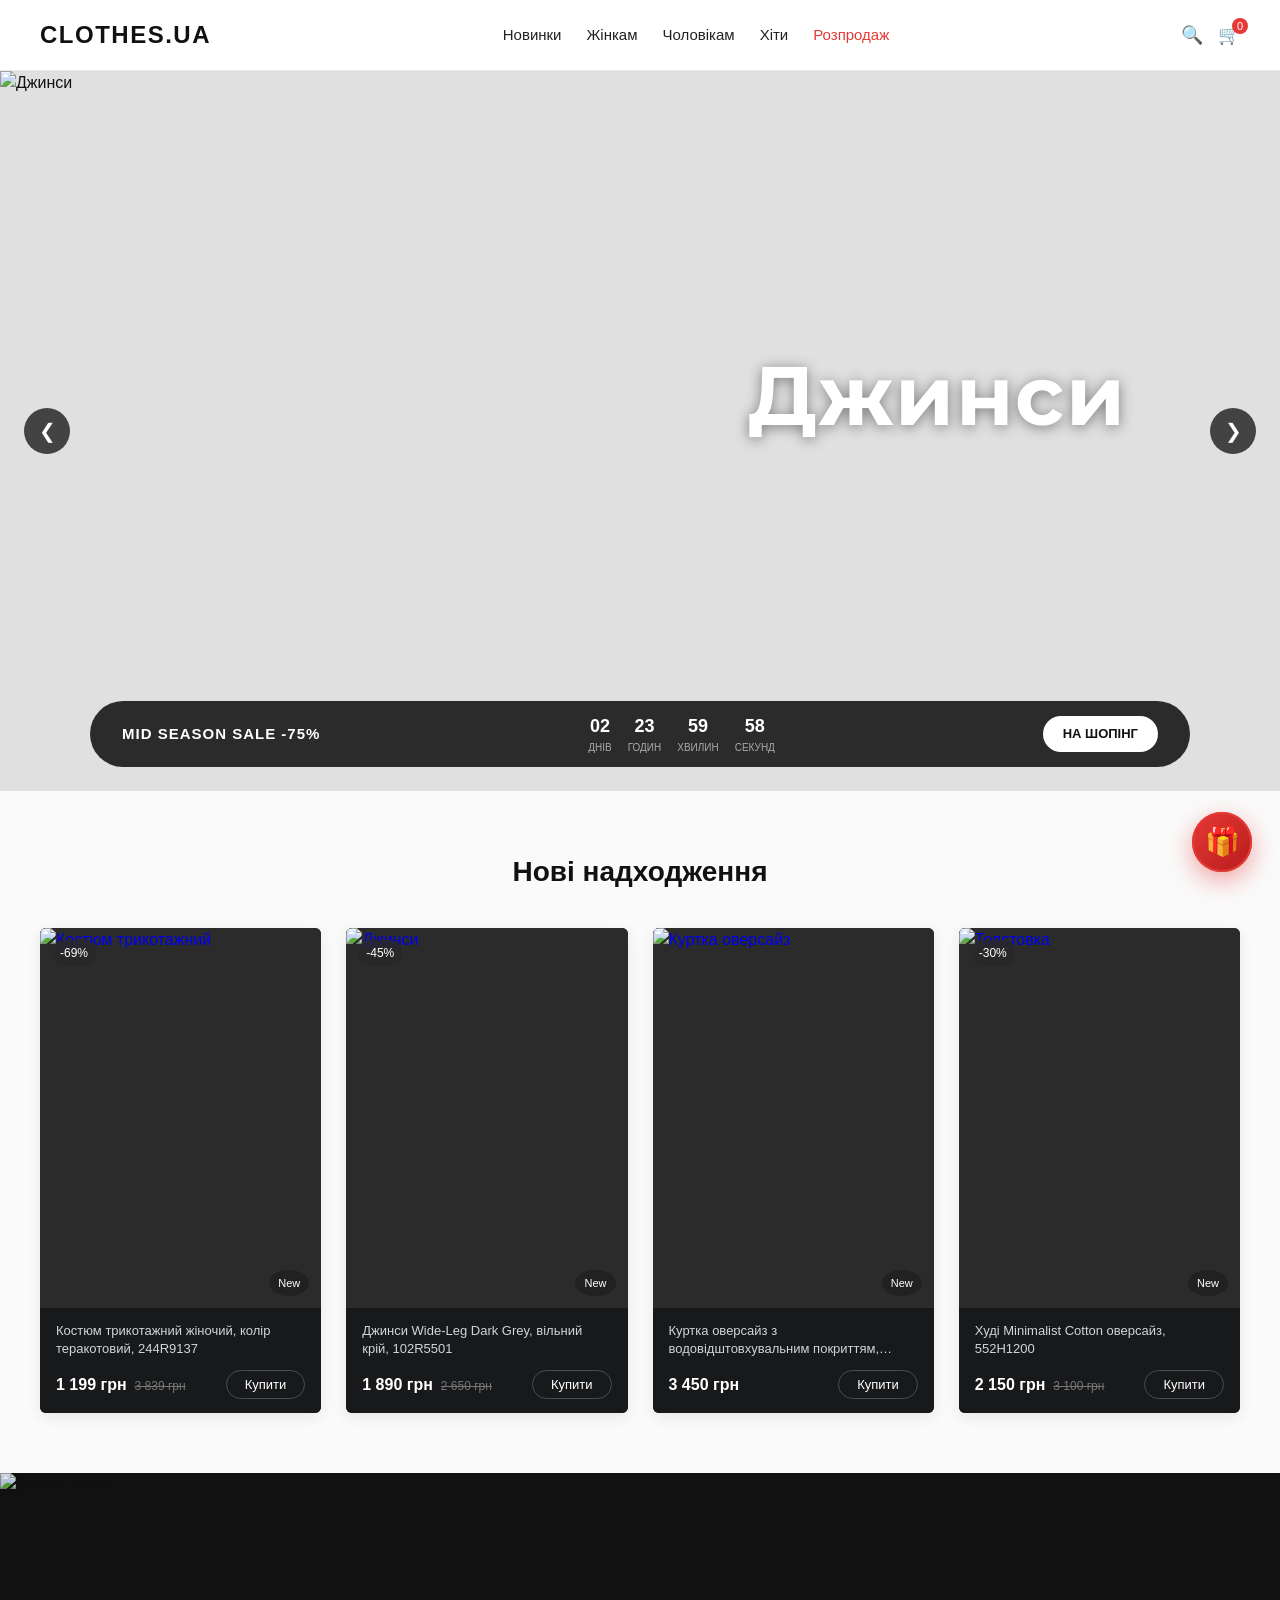
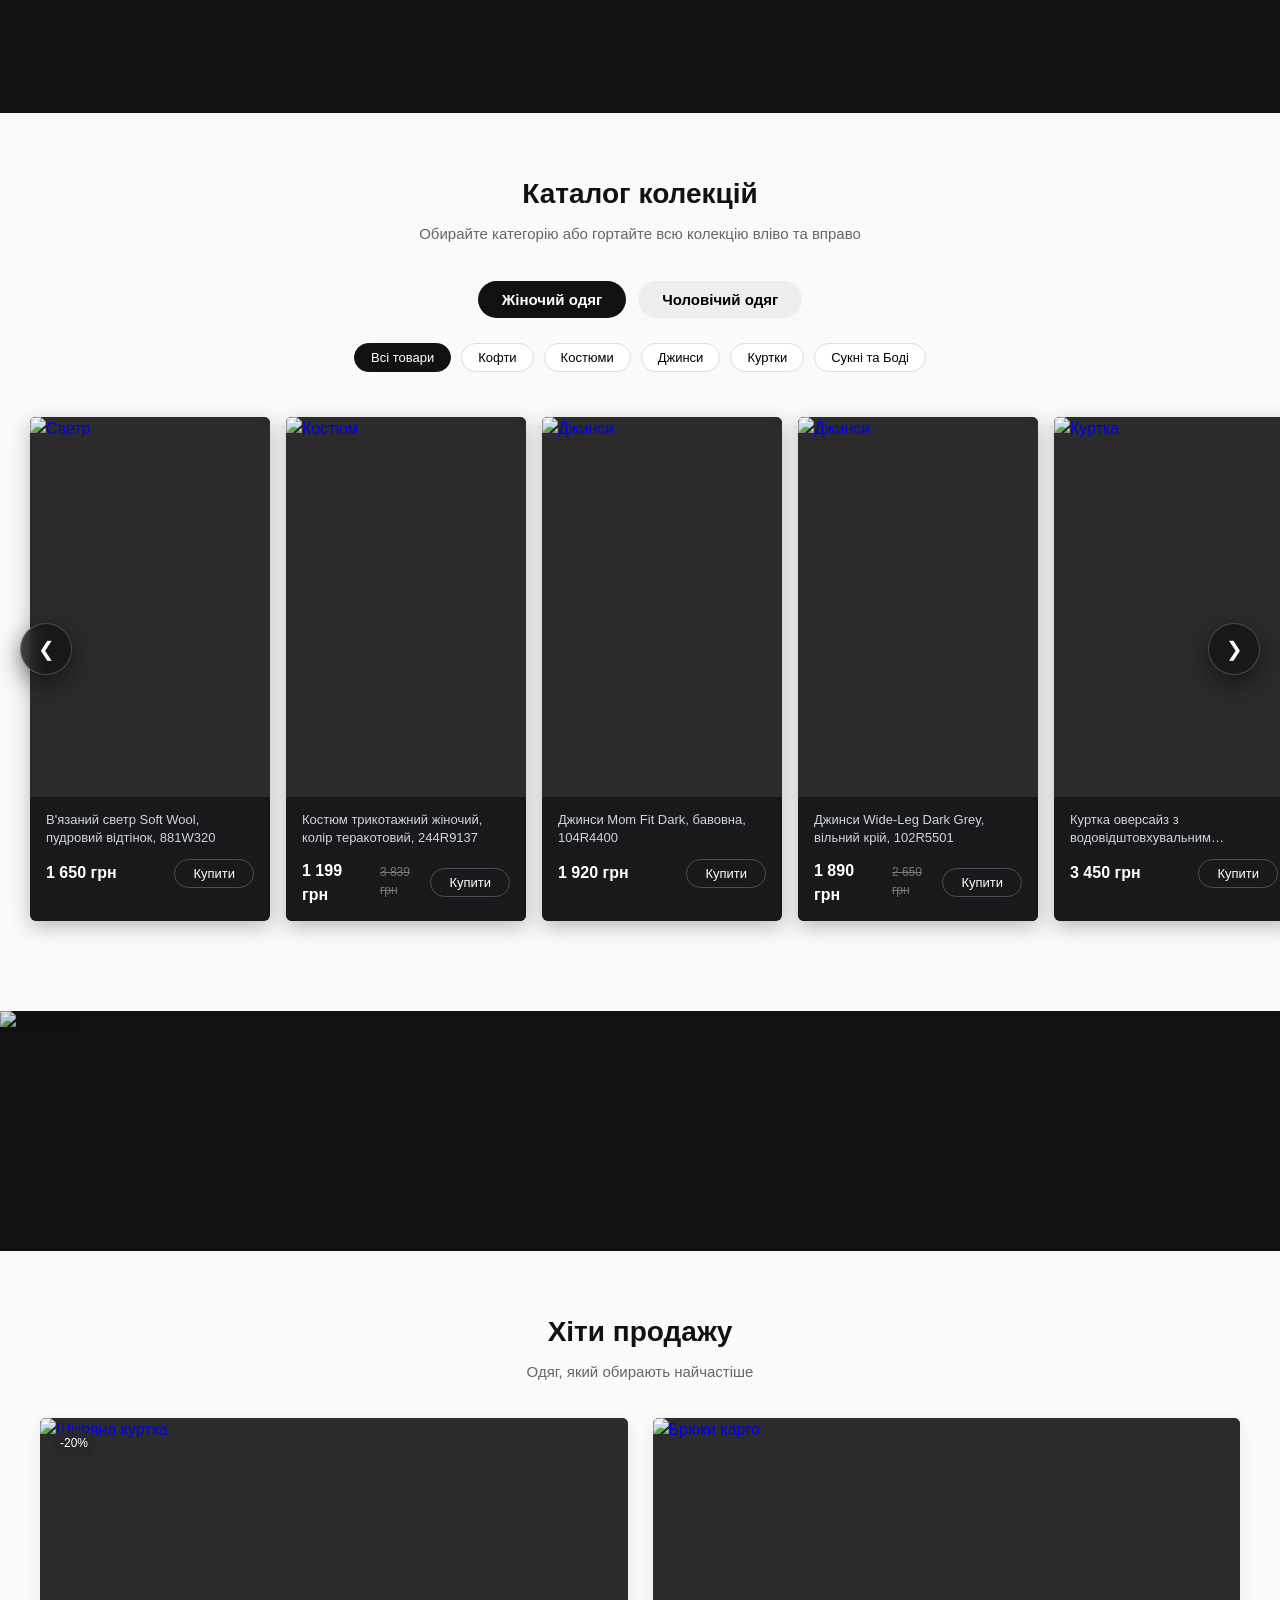
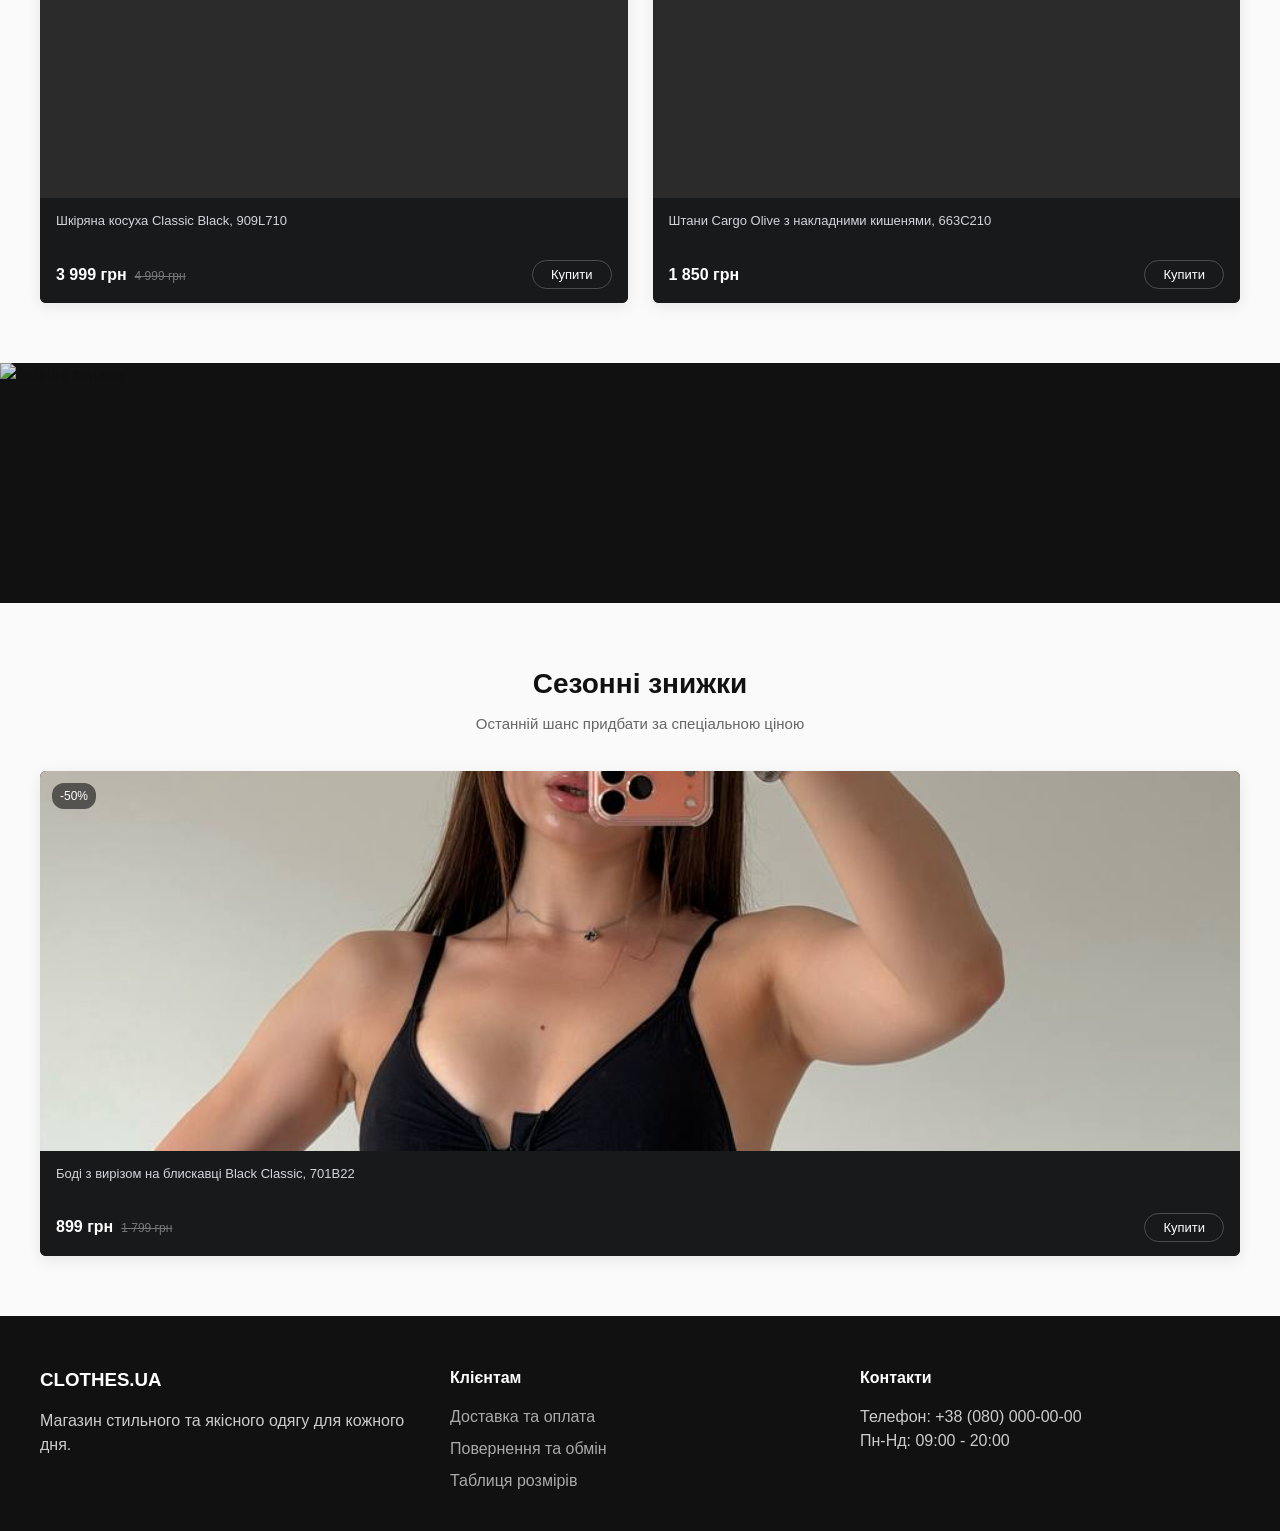
==== commit 860a76d4: "Update index.html" ====
--- a/index.html
+++ b/index.html
@@ -666,4 +666,4 @@
 
   <script src="js/main.js"></script>
 </body>
-</html>+</html>
--- a/css/style.css
+++ b/css/style.css
@@ -1,8 +1,3 @@
-html {
-  scroll-behavior: smooth;
-  /* Відступ зверху, щоб липка шапка не перекривала заголовок секції */
-  scroll-padding-top: 80px;
-}
 /* Базові стилі */
 * {
   box-sizing: border-box;
@@ -1479,3 +1474,159 @@
     height: 320px;
   }
 }
+/* Стильний блок "Товар у дорозі" */
+.empty-category-msg {
+  text-align: center;
+  padding: 55px 20px;
+  background: #18191c;
+  border-radius: 16px;
+  border: 1px dashed #3a3d44;
+  margin: 20px auto;
+  max-width: 520px;
+  color: #efefef;
+}
+
+.empty-category-msg .empty-icon {
+  font-size: 46px;
+  display: block;
+  margin-bottom: 14px;
+}
+
+.empty-category-msg h3 {
+  font-size: 20px;
+  font-weight: 700;
+  margin-bottom: 8px;
+  color: #fff;
+}
+
+.empty-category-msg p {
+  font-size: 14px;
+  color: #999;
+}
+/* ===============================
+   ПОВНОЕКРАННА КАРУСЕЛЬ КАТАЛОГУ 
+   ===============================*/
+#categories {
+  max-width: 100% !important;
+  width: 100% !important;
+  padding-left: 0 !important;
+  padding-right: 0 !important;
+  overflow: hidden;
+}
+
+#categories .section-header,
+#categories .gender-switch,
+#categories .categories-pills {
+  max-width: 1240px;
+  margin-left: auto;
+  margin-right: auto;
+  padding: 0 20px;
+}
+
+.carousel-wrapper {
+  position: relative;
+  width: 100vw;
+  margin: 0 auto;
+  padding: 0;
+}
+
+.products-carousel {
+  display: flex;
+  gap: 16px;
+  overflow-x: auto;
+  scroll-behavior: smooth;
+  padding: 15px 30px 30px 30px;
+  scrollbar-width: none; /* Приховуємо смугу прокрутки */
+  -webkit-overflow-scrolling: touch;
+  justify-content: flex-start;
+  width: 100%;
+  box-sizing: border-box;
+}
+
+.products-carousel::-webkit-scrollbar {
+  display: none; /* Приховуємо смугу для Chrome/Safari */
+}
+
+/* Коли всього 1 товар або їх мало — центруємо */
+.products-carousel.centered {
+  justify-content: center !important;
+}
+
+/* Адаптивна ширина карток: 5-6 карток вміщуються рівно на весь екран */
+.products-carousel .product-card {
+  flex: 0 0 calc((100vw - 120px) / 5.2);
+  min-width: 240px;
+  max-width: 320px;
+  margin: 0;
+  box-shadow: 0 6px 20px rgba(0, 0, 0, 0.25);
+}
+
+.products-carousel .product-card .product-image {
+  height: 380px;
+}
+
+/* Стрілки розташовані прямо поверх фотографій на краях екрана */
+.carousel-nav-btn {
+  position: absolute;
+  top: 45%;
+  transform: translateY(-50%);
+  width: 52px;
+  height: 52px;
+  border-radius: 50%;
+  background: rgba(18, 19, 22, 0.75);
+  backdrop-filter: blur(8px);
+  border: 1px solid rgba(255, 255, 255, 0.2);
+  color: #fff;
+  font-size: 20px;
+  cursor: pointer;
+  display: flex;
+  align-items: center;
+  justify-content: center;
+  z-index: 25;
+  transition: all 0.25s ease;
+  box-shadow: 0 8px 25px rgba(0, 0, 0, 0.5);
+}
+
+.carousel-nav-btn:hover {
+  background: rgba(255, 255, 255, 0.95);
+  color: #111;
+  border-color: #fff;
+  transform: translateY(-50%) scale(1.08);
+}
+
+.carousel-nav-btn.prev {
+  left: 20px;
+}
+
+.carousel-nav-btn.next {
+  right: 20px;
+}
+
+.carousel-nav-btn.hidden {
+  display: none !important;
+}
+
+/* На мобільних картки компактніші */
+@media (max-width: 1100px) {
+  .products-carousel .product-card {
+    flex: 0 0 calc((100vw - 80px) / 3.2);
+    min-width: 220px;
+  }
+}
+
+@media (max-width: 768px) {
+  .products-carousel {
+    padding: 10px 16px 20px 16px;
+    gap: 12px;
+  }
+  .products-carousel .product-card {
+    flex: 0 0 210px;
+    min-width: 210px;
+  }
+  .products-carousel .product-card .product-image {
+    height: 300px;
+  }
+  .carousel-nav-btn {
+    display: none !important;
+  }
+}
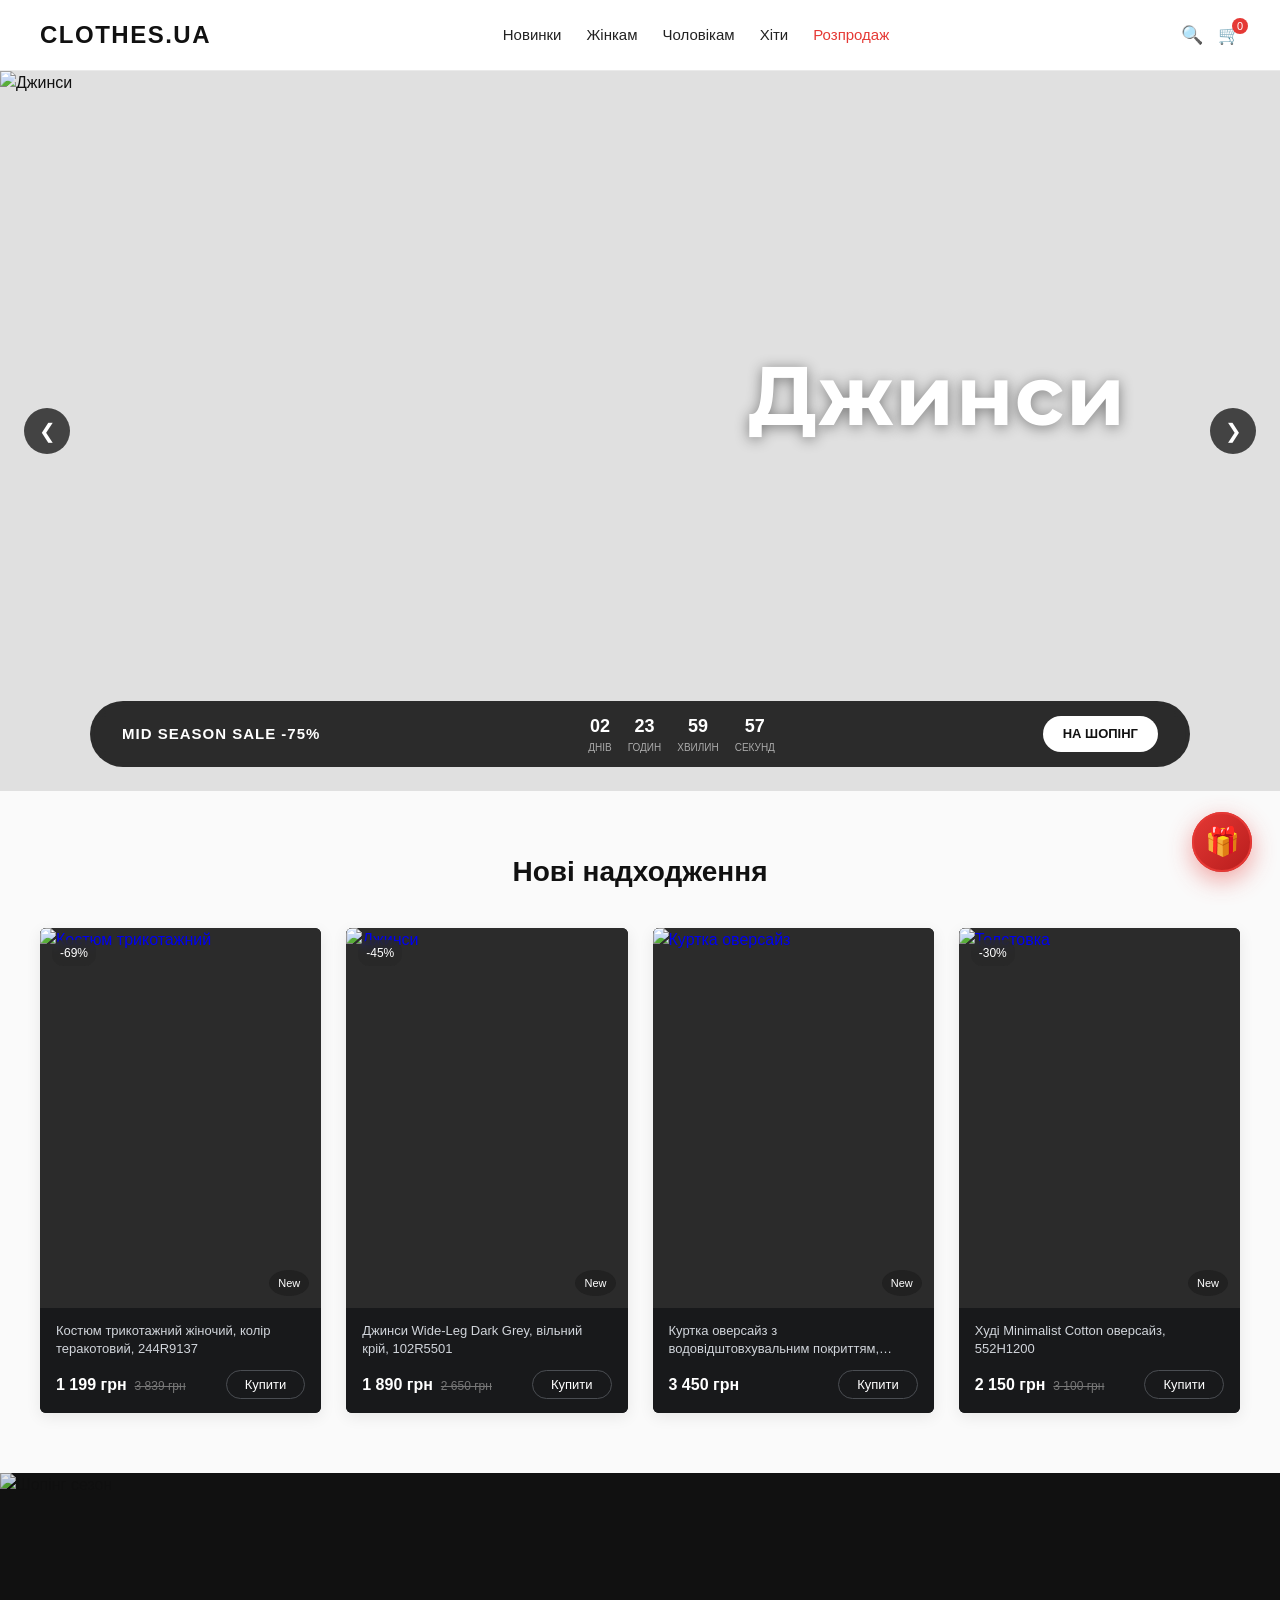
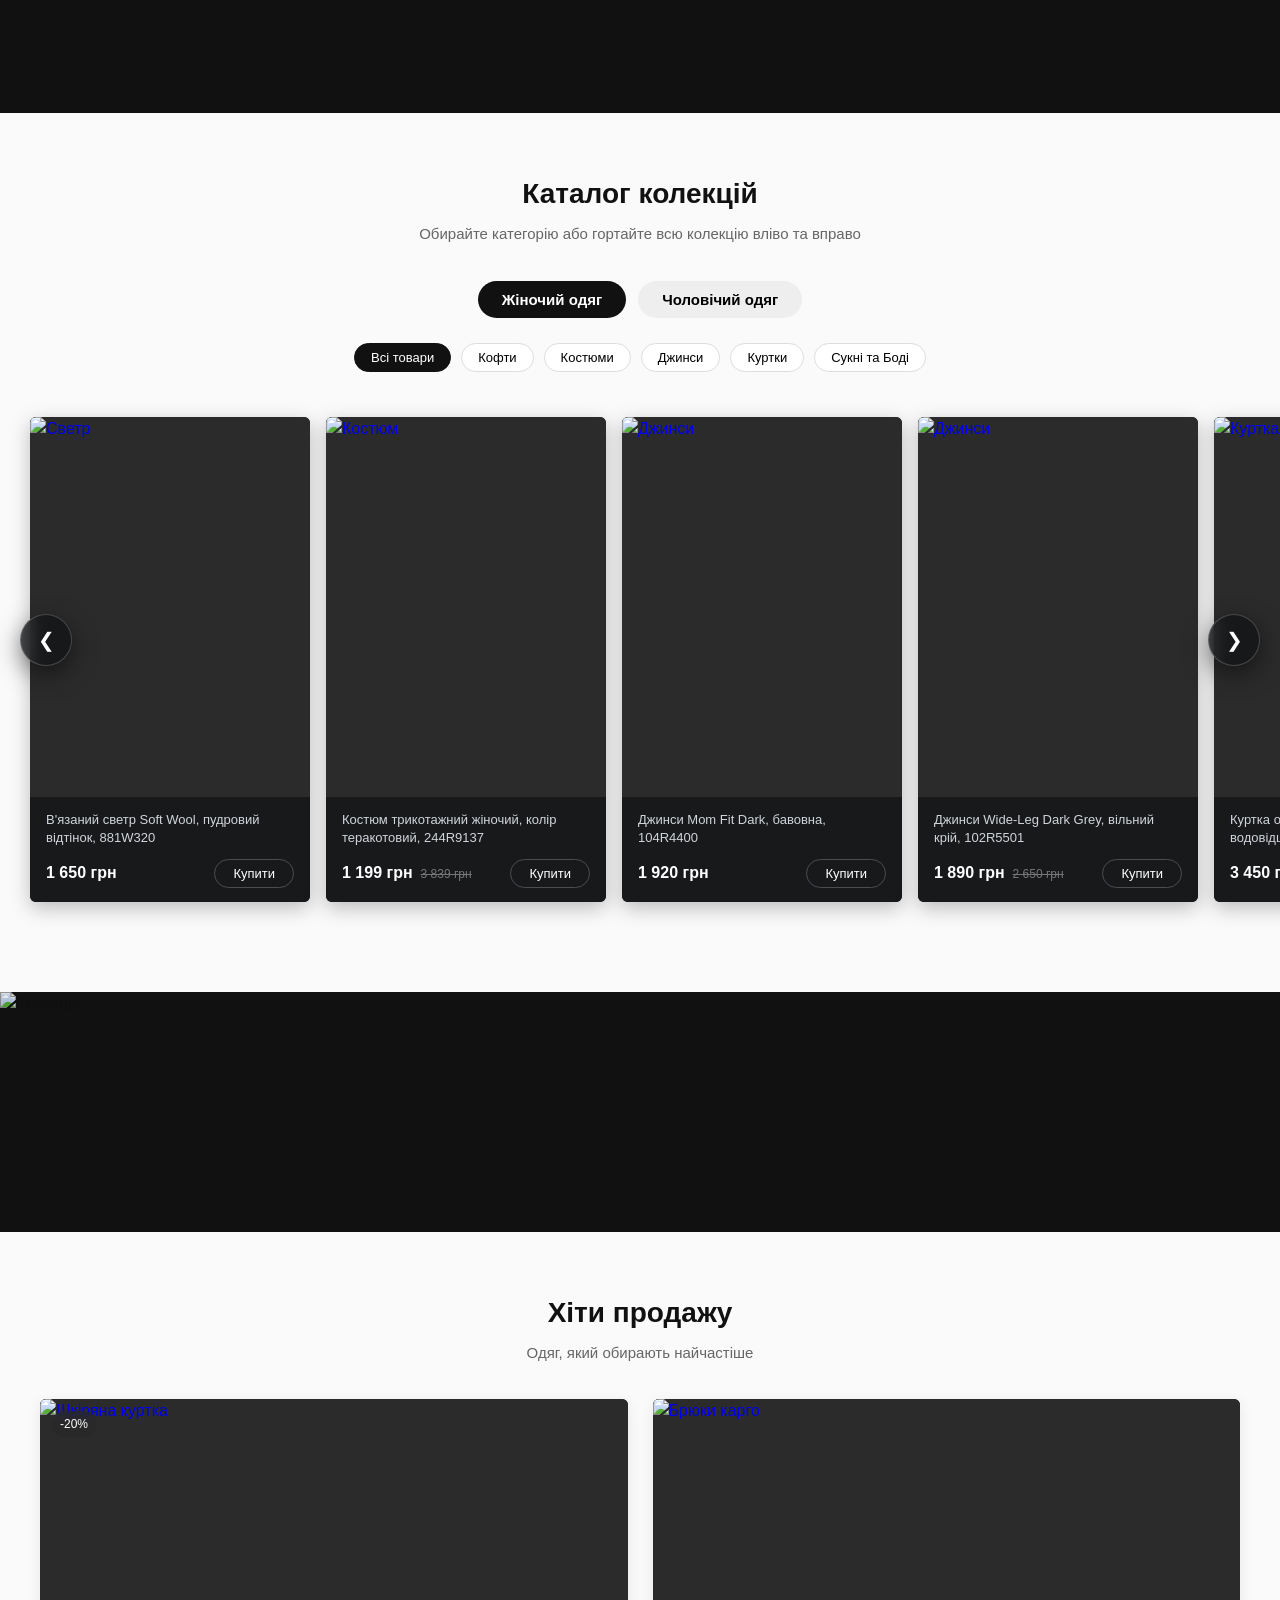
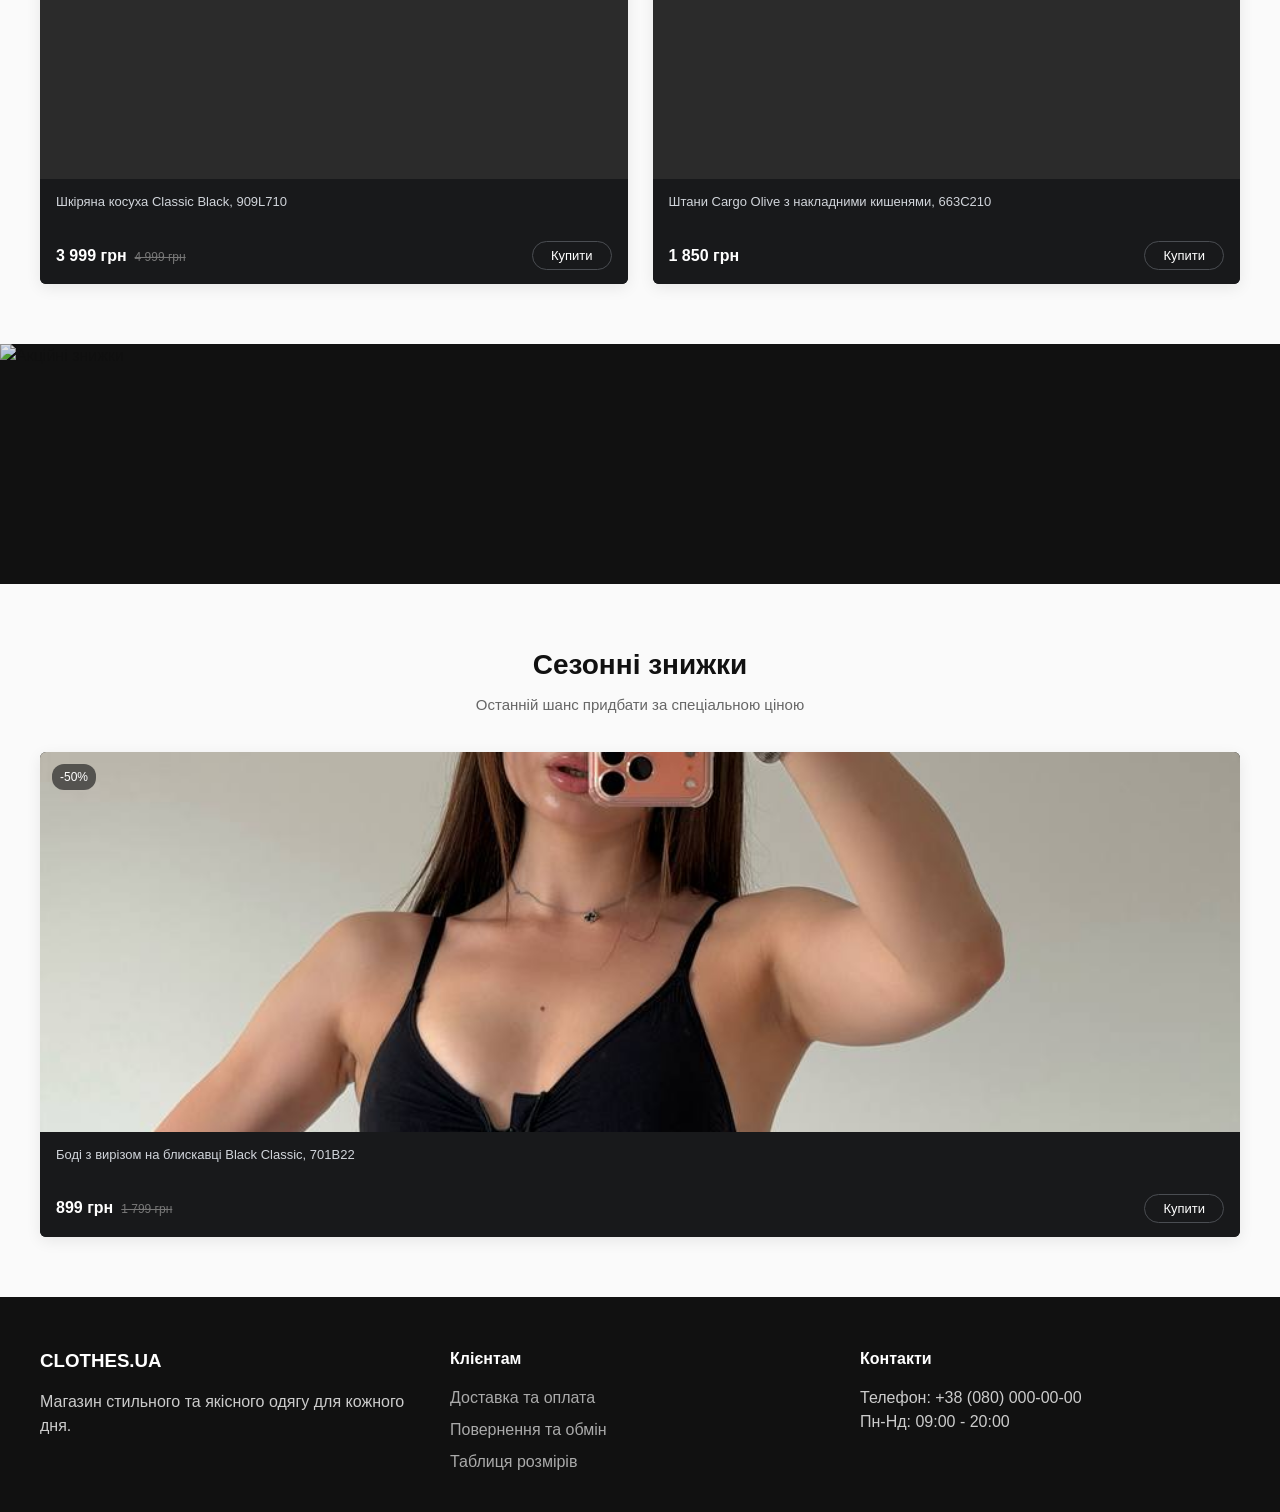
==== commit 3ec9e959: "Update index.html" ====
--- a/index.html
+++ b/index.html
@@ -8,6 +8,7 @@
   <link rel="preconnect" href="https://fonts.googleapis.com">
   <link rel="preconnect" href="https://fonts.gstatic.com" crossorigin>
   <link href="https://fonts.googleapis.com/css2?family=Montserrat:wght@600;700;800&display=swap" rel="stylesheet">
+  <link rel="stylesheet" href="css/style.css?v=2.0">
   
   <link rel="stylesheet" href="css/style.css">
 </head>
--- a/css/style.css
+++ b/css/style.css
@@ -1629,4 +1629,27 @@
   .carousel-nav-btn {
     display: none !important;
   }
-}+}
+/* ЖОРСТКЕ ВИПРАВЛЕННЯ ГОРИЗОНТАЛЬНОЇ СТРІЧКИ КАТАЛОГУ */
+.carousel-wrapper .products-carousel {
+  display: flex !important;
+  flex-direction: row !important;
+  flex-wrap: nowrap !important;
+  overflow-x: auto !important;
+  width: 100% !important;
+  gap: 16px !important;
+  box-sizing: border-box !important;
+}
+
+.carousel-wrapper .products-carousel .product-card {
+  display: flex !important;
+  flex-direction: column !important;
+  flex: 0 0 280px !important;
+  width: 280px !important;
+  max-width: 280px !important;
+  min-width: 280px !important;
+}
+
+.carousel-wrapper .products-carousel.centered {
+  justify-content: center !important;
+}
--- a/css/style.css
+++ b/css/style.css
@@ -1629,4 +1629,27 @@
   .carousel-nav-btn {
     display: none !important;
   }
-}+}
+/* ЖОРСТКЕ ВИПРАВЛЕННЯ ГОРИЗОНТАЛЬНОЇ СТРІЧКИ КАТАЛОГУ */
+.carousel-wrapper .products-carousel {
+  display: flex !important;
+  flex-direction: row !important;
+  flex-wrap: nowrap !important;
+  overflow-x: auto !important;
+  width: 100% !important;
+  gap: 16px !important;
+  box-sizing: border-box !important;
+}
+
+.carousel-wrapper .products-carousel .product-card {
+  display: flex !important;
+  flex-direction: column !important;
+  flex: 0 0 280px !important;
+  width: 280px !important;
+  max-width: 280px !important;
+  min-width: 280px !important;
+}
+
+.carousel-wrapper .products-carousel.centered {
+  justify-content: center !important;
+}
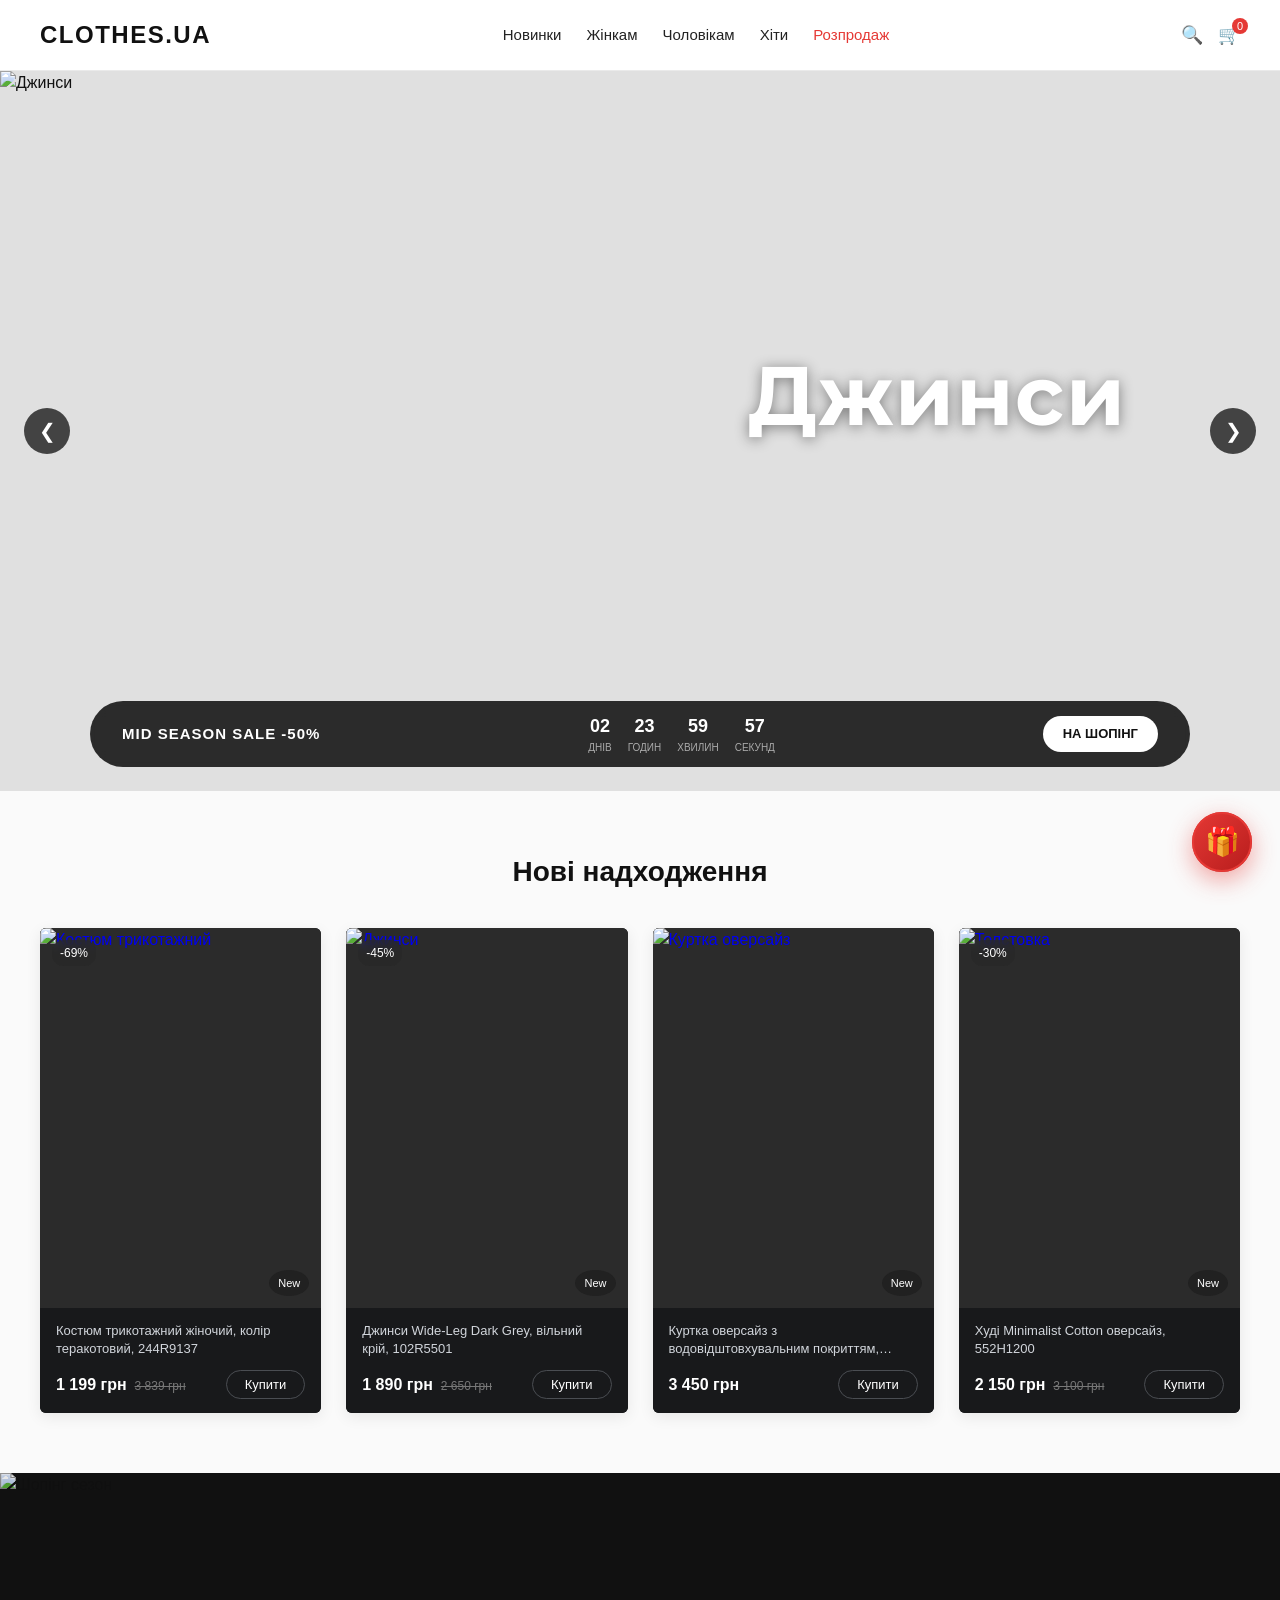
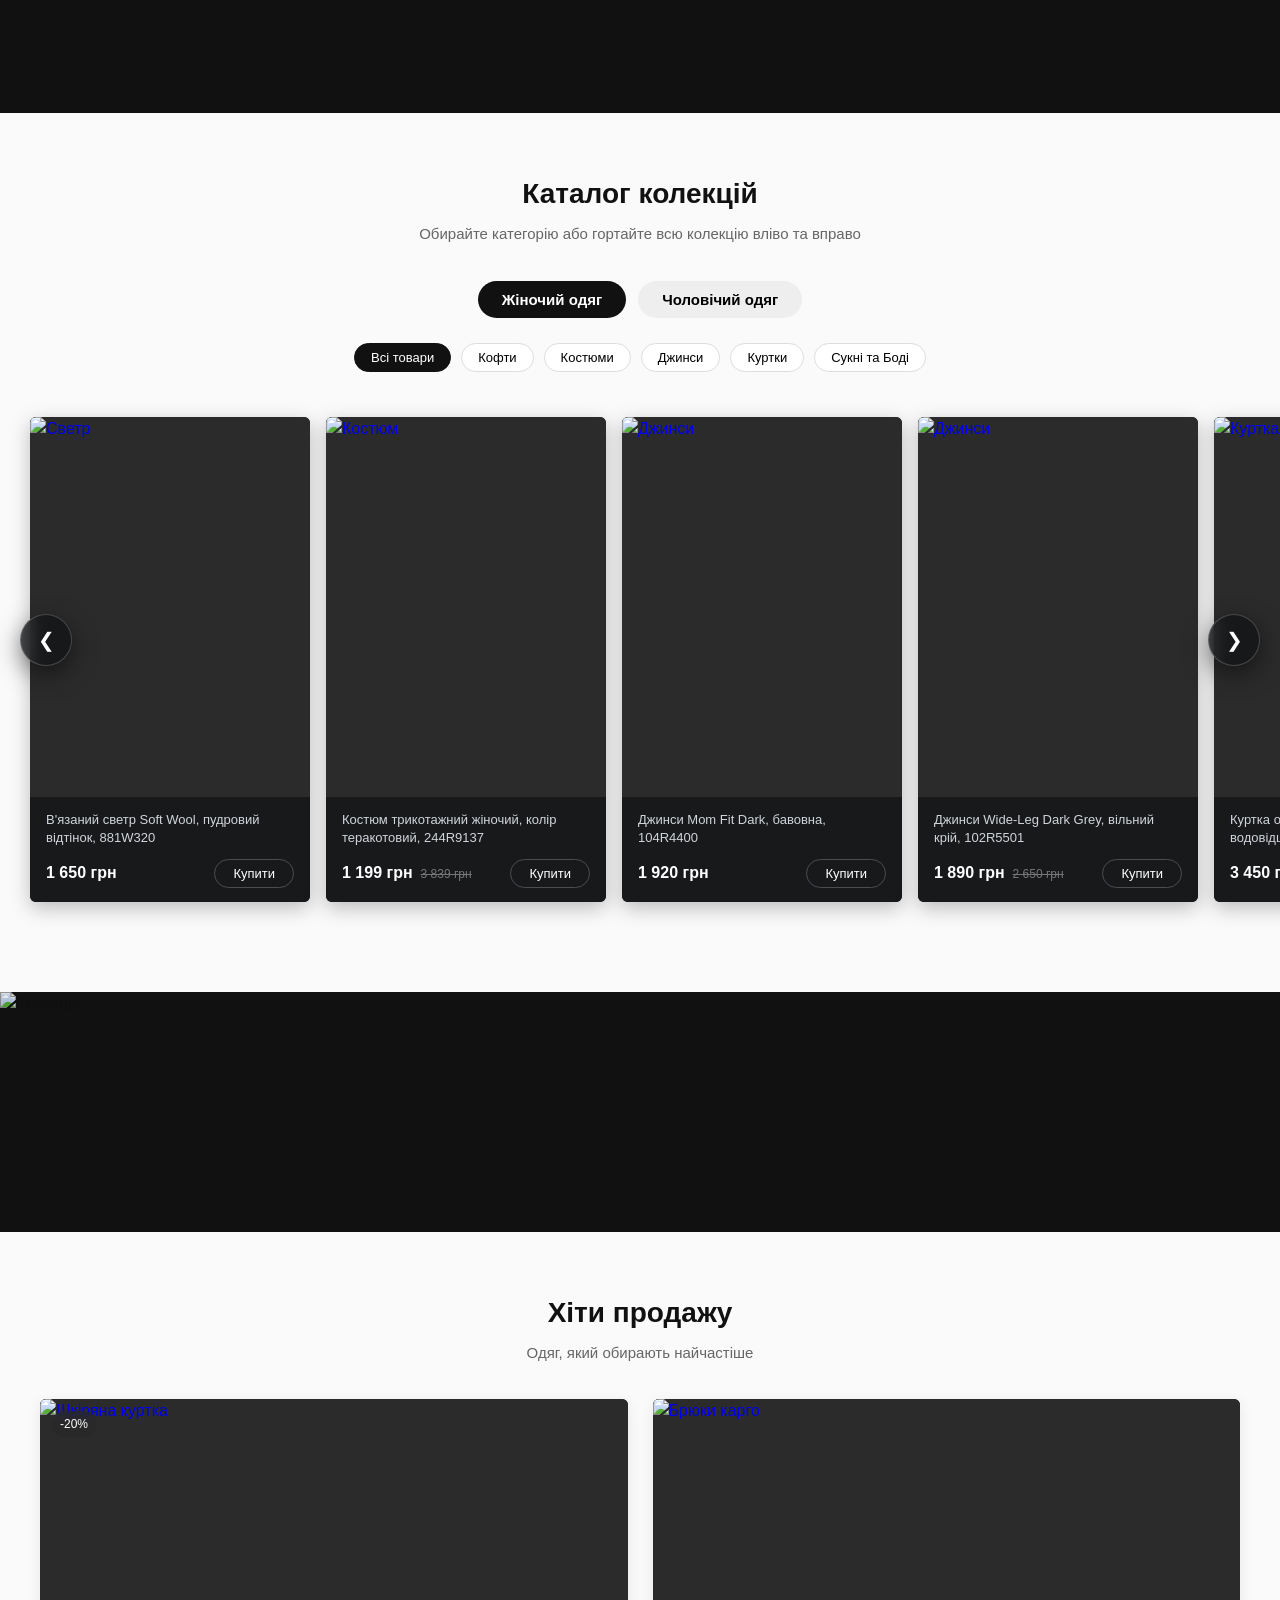
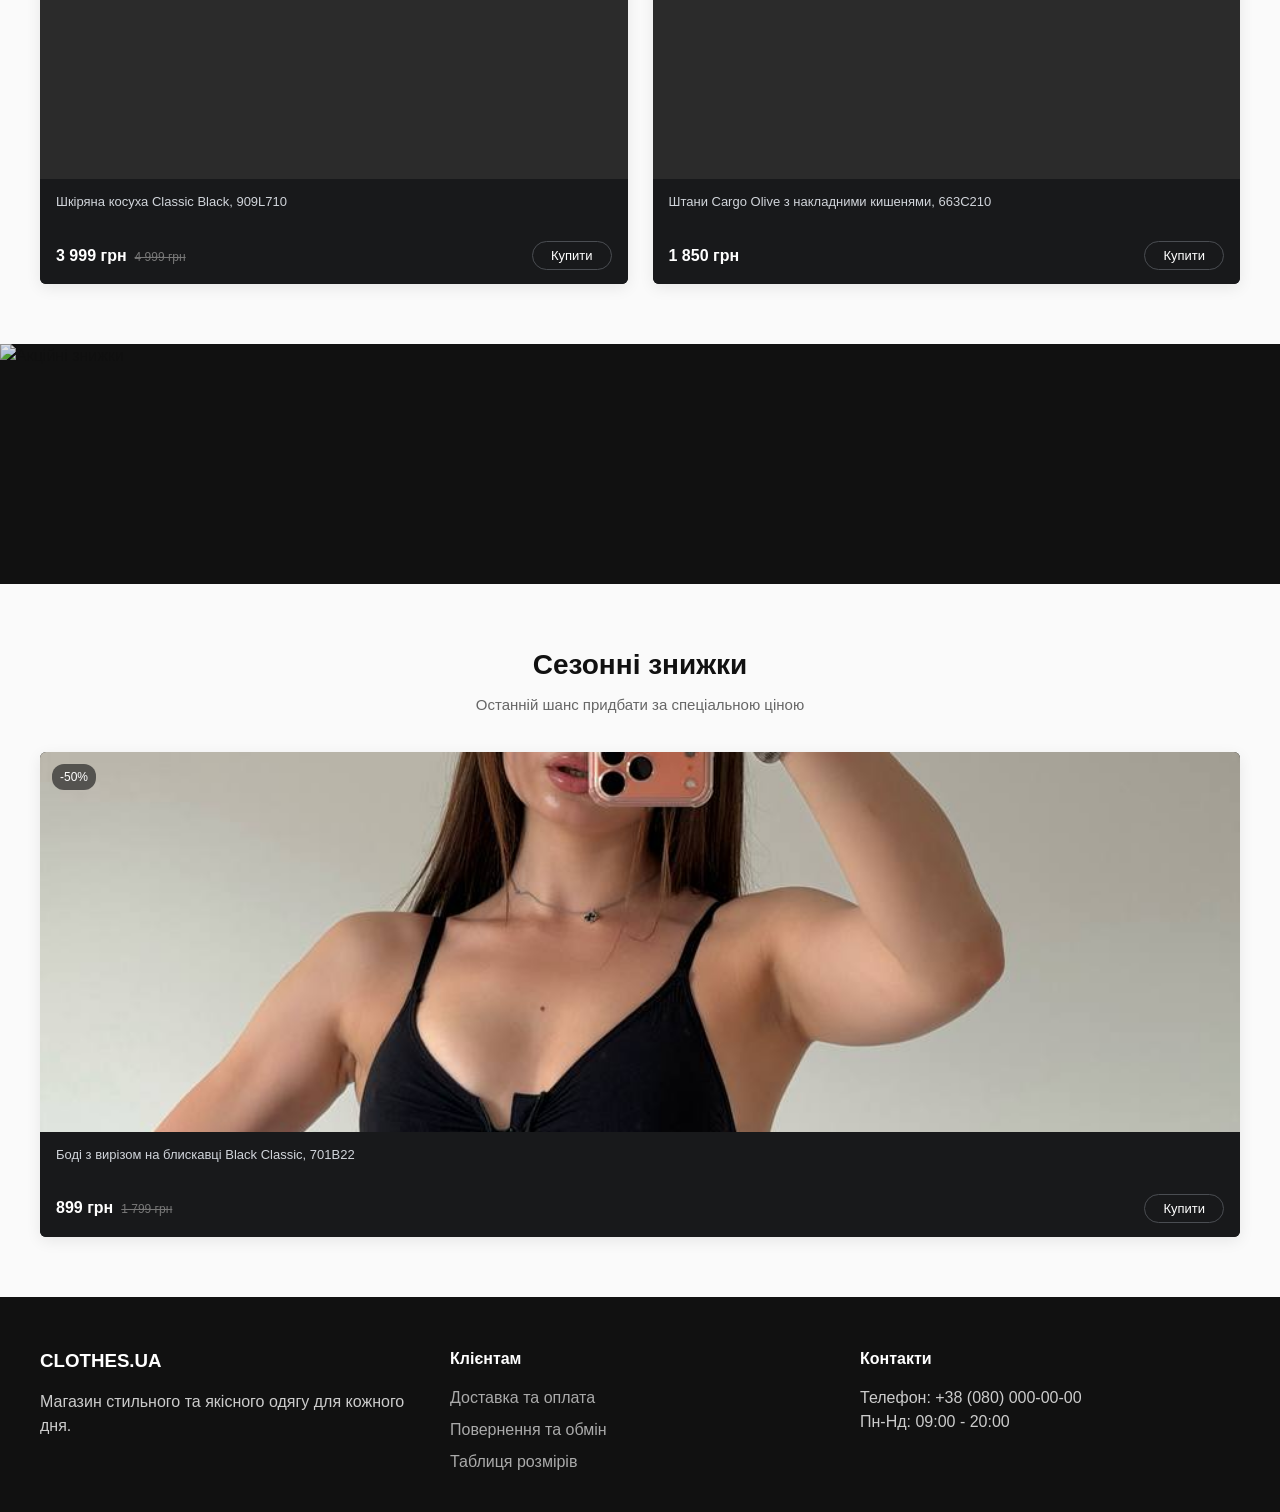
==== commit c26cb5f0: "Update index.html" ====
--- a/index.html
+++ b/index.html
@@ -73,7 +73,7 @@
     <button class="slider-btn next-btn" id="nextSlide" aria-label="Наступний слайд">&#10095;</button>
 
     <div class="hero-promo-bar">
-      <div class="promo-text">MID SEASON SALE -75%</div>
+      <div class="promo-text">MID SEASON SALE -50%</div>
       <div class="promo-timer" id="saleTimer">
         <div class="timer-segment"><span id="days">00</span><small>днів</small></div>
         <div class="timer-segment"><span id="hours">00</span><small>годин</small></div>
--- a/css/style.css
+++ b/css/style.css
@@ -1,4 +1,9 @@
-/* Базові стилі */
+/* Базові налаштування та плавна прокрутка */
+html {
+  scroll-behavior: smooth;
+  scroll-padding-top: 80px;
+}
+
 * {
   box-sizing: border-box;
   margin: 0;
@@ -23,7 +28,9 @@
   padding: 0 20px;
 }
 
-/* Шапка сайту */
+/* ==========================================================
+   ШАПКА САЙТУ
+   ========================================================== */
 .header {
   background: #fff;
   border-bottom: 1px solid #eaeaea;
@@ -107,7 +114,46 @@
   padding: 2px 5px;
 }
 
-/* Слайдер Hero на головній (Montserrat тільки тут) */
+/* Бургер-кнопка для мобільних екранів */
+.mobile-burger-btn {
+  display: none;
+  background: transparent;
+  border: none;
+  cursor: pointer;
+  width: 28px;
+  height: 22px;
+  flex-direction: column;
+  justify-content: space-between;
+  padding: 0;
+  z-index: 101;
+}
+
+.mobile-burger-btn span {
+  display: block;
+  width: 100%;
+  height: 3px;
+  background-color: #111;
+  border-radius: 2px;
+  transition: all 0.3s ease;
+}
+
+body.pdp-body .mobile-burger-btn span {
+  background-color: #fff;
+}
+
+.mobile-burger-btn.active span:nth-child(1) {
+  transform: translateY(9px) rotate(45deg);
+}
+.mobile-burger-btn.active span:nth-child(2) {
+  opacity: 0;
+}
+.mobile-burger-btn.active span:nth-child(3) {
+  transform: translateY(-10px) rotate(-45deg);
+}
+
+/* ==========================================================
+   СЛАЙДЕР HERO
+   ========================================================== */
 .hero-slider {
   position: relative;
   width: 100%;
@@ -242,7 +288,9 @@
   text-transform: uppercase;
 }
 
-/* Секції */
+/* ==========================================================
+   СЕКЦІЇ ТА СІТКА КАТАЛОГУ
+   ========================================================== */
 .section {
   padding: 60px 20px;
 }
@@ -263,7 +311,6 @@
   font-size: 15px;
 }
 
-/* Сітка карток у каталозі */
 .products-grid {
   display: grid;
   grid-template-columns: repeat(auto-fit, minmax(270px, 1fr));
@@ -460,6 +507,149 @@
 }
 
 /* ==========================================================
+   ПОВНОЕКРАННА КАРУСЕЛЬ КАТАЛОГУ (БЕЗ ПОРОЖНІХ ЗОН)
+   ========================================================== */
+#categories {
+  max-width: 100% !important;
+  width: 100% !important;
+  padding-left: 0 !important;
+  padding-right: 0 !important;
+  overflow: hidden;
+}
+
+#categories .section-header,
+#categories .gender-switch,
+#categories .categories-pills {
+  max-width: 1240px;
+  margin-left: auto;
+  margin-right: auto;
+  padding: 0 20px;
+}
+
+.carousel-wrapper {
+  position: relative;
+  width: 100vw;
+  margin: 0 auto;
+  padding: 0;
+}
+
+.carousel-wrapper .products-carousel {
+  display: flex !important;
+  flex-direction: row !important;
+  flex-wrap: nowrap !important;
+  gap: 16px !important;
+  overflow-x: auto !important;
+  scroll-behavior: smooth;
+  padding: 15px 30px 30px 30px;
+  scrollbar-width: none;
+  -webkit-overflow-scrolling: touch;
+  justify-content: flex-start;
+  width: 100% !important;
+  box-sizing: border-box !important;
+}
+
+.carousel-wrapper .products-carousel::-webkit-scrollbar {
+  display: none;
+}
+
+/* Динамічне центрування, коли товарів мало */
+.carousel-wrapper .products-carousel.centered {
+  justify-content: center !important;
+}
+
+/* Базовий вигляд кожної картки в каруселі */
+.carousel-wrapper .products-carousel .product-card {
+  display: flex !important;
+  flex-direction: column !important;
+  flex: 0 0 280px !important;
+  width: 280px !important;
+  max-width: 280px !important;
+  min-width: 280px !important;
+  margin: 0;
+  box-shadow: 0 6px 20px rgba(0, 0, 0, 0.25);
+}
+
+.carousel-wrapper .products-carousel .product-card .product-image {
+  height: 380px;
+}
+
+/* КЛАС ПРИХОВУВАННЯ ВІДФІЛЬТРОВАНИХ ТОВАРІВ ІЗ НАЙВИЩИМ ПРІОРИТЕТОМ */
+.carousel-wrapper .products-carousel .product-card.hidden-card {
+  display: none !important;
+}
+
+/* Стрілки поверх країв фотографій */
+.carousel-nav-btn {
+  position: absolute;
+  top: 45%;
+  transform: translateY(-50%);
+  width: 52px;
+  height: 52px;
+  border-radius: 50%;
+  background: rgba(18, 19, 22, 0.75);
+  backdrop-filter: blur(8px);
+  border: 1px solid rgba(255, 255, 255, 0.2);
+  color: #fff;
+  font-size: 20px;
+  cursor: pointer;
+  display: flex;
+  align-items: center;
+  justify-content: center;
+  z-index: 25;
+  transition: all 0.25s ease;
+  box-shadow: 0 8px 25px rgba(0, 0, 0, 0.5);
+}
+
+.carousel-nav-btn:hover {
+  background: rgba(255, 255, 255, 0.95);
+  color: #111;
+  border-color: #fff;
+  transform: translateY(-50%) scale(1.08);
+}
+
+.carousel-nav-btn.prev {
+  left: 20px;
+}
+
+.carousel-nav-btn.next {
+  right: 20px;
+}
+
+.carousel-nav-btn.hidden {
+  display: none !important;
+}
+
+/* Блок сповіщення "Товар у дорозі" */
+.empty-category-msg {
+  text-align: center;
+  padding: 55px 20px;
+  background: #18191c;
+  border-radius: 16px;
+  border: 1px dashed #3a3d44;
+  margin: 20px auto;
+  max-width: 520px;
+  color: #efefef;
+}
+
+.empty-category-msg .empty-icon {
+  font-size: 46px;
+  display: block;
+  margin-bottom: 14px;
+}
+
+.empty-category-msg h3 {
+  font-size: 20px;
+  font-weight: 700;
+  margin-bottom: 8px;
+  color: #fff;
+}
+
+.empty-category-msg p {
+  font-size: 14px;
+  color: #999;
+}
+
+/* ==========================================================
    СТИЛІ СТОРІНКИ ТОВАРУ (PDP)
    ========================================================== */
 .breadcrumbs {
@@ -754,9 +944,7 @@
   cursor: pointer;
 }
 
-/* ==========================================================
-   КОЛЬОРОВІ КРУЖЕЧКИ (НЕ НАТИСКАЮТЬСЯ)
-   ========================================================== */
+/* Колірні кружечки */
 .pdp-other-colors-block {
   border-top: 1px solid #2b2c31;
   padding-top: 18px;
@@ -781,13 +969,11 @@
   border-radius: 50%;
   border: 2px solid rgba(255, 255, 255, 0.25);
   box-shadow: 0 2px 6px rgba(0, 0, 0, 0.4);
-  /* Відключаємо будь-яку взаємодію / кліки */
   pointer-events: none;
   cursor: default;
   user-select: none;
 }
 
-/* Нижні вкладки */
 .pdp-tabs-row {
   display: flex;
   border-bottom: 1px solid #2b2c31;
@@ -815,7 +1001,7 @@
 }
 
 /* ==========================================================
-   ПЛАВАЮЧИЙ ПОДАРУНОК СПРАВА ЗНИЗУ
+   ПЛАВАЮЧИЙ ПОДАРУНОК
    ========================================================== */
 .gift-floating-widget {
   position: fixed;
@@ -945,7 +1131,7 @@
 }
 
 /* ==========================================================
-   МОДАЛЬНІ ВІКНА (РОЗМІР ТА КОШИК)
+   МОДАЛЬНІ ВІКНА
    ========================================================== */
 .size-modal-overlay, .cart-modal-overlay {
   display: none;
@@ -1152,7 +1338,9 @@
   cursor: pointer;
 }
 
-/* Футер */
+/* ==========================================================
+   ФУТЕР
+   ========================================================== */
 .footer {
   background: #111;
   color: #ccc;
@@ -1183,62 +1371,14 @@
   text-decoration: none;
 }
 
-@media (max-width: 900px) {
-  .pdp-main-layout {
-    grid-template-columns: 1fr;
-  }
-  .pdp-single-photo-wrap {
-    height: 480px;
-  }
-  .hero-promo-bar {
-    flex-direction: column;
-    gap: 10px;
-  }
-}
 /* ==========================================================
-   МОБІЛЬНА АДАПТАЦІЯ (SMARTPHONES & TABLETS)
+   АДАПТИВНІСТЬ ДЛЯ СМАРТФОНІВ ТА ПЛАНШЕТІВ
    ========================================================== */
-
-/* Кнопка бургер-меню за замовчуванням прихована на ПК */
-.mobile-burger-btn {
-  display: none;
-  background: transparent;
-  border: none;
-  cursor: pointer;
-  width: 28px;
-  height: 22px;
-  flex-direction: column;
-  justify-content: space-between;
-  padding: 0;
-  z-index: 101;
-}
-
-.mobile-burger-btn span {
-  display: block;
-  width: 100%;
-  height: 3px;
-  background-color: #111;
-  border-radius: 2px;
-  transition: all 0.3s ease;
-}
-
-body.pdp-body .mobile-burger-btn span {
-  background-color: #fff;
-}
-
-/* Анімація перетворення бургера на хрестик */
-.mobile-burger-btn.active span:nth-child(1) {
-  transform: translateY(9px) rotate(45deg);
-}
-.mobile-burger-btn.active span:nth-child(2) {
-  opacity: 0;
-}
-.mobile-burger-btn.active span:nth-child(3) {
-  transform: translateY(-10px) rotate(-45deg);
-}
-
-/* Планшети та мобільні екрани (до 768px) */
 @media (max-width: 768px) {
+  html {
+    scroll-padding-top: 65px;
+  }
+
   .header-container {
     height: 60px;
     padding: 0 16px;
@@ -1253,7 +1393,6 @@
     display: flex;
   }
 
-  /* Виїзне мобільне меню */
   .nav {
     position: fixed;
     top: 60px;
@@ -1286,7 +1425,6 @@
     font-weight: 600;
   }
 
-  /* Слайдер оферу */
   .hero-slider {
     height: 55vh;
     min-height: 420px;
@@ -1337,7 +1475,6 @@
     padding: 8px 0;
   }
 
-  /* Сітка каталогу товарів: 2 колонки для мобільних пристроїв */
   .products-grid {
     grid-template-columns: repeat(2, 1fr);
     gap: 12px;
@@ -1371,12 +1508,30 @@
     font-size: 11px;
   }
 
-  /* Розділювальні панорами */
   .divider-banner {
     height: 140px;
   }
 
-  /* Сторінка товару (PDP) */
+  .carousel-wrapper .products-carousel {
+    padding: 10px 16px 20px 16px !important;
+    gap: 12px !important;
+  }
+
+  .carousel-wrapper .products-carousel .product-card {
+    flex: 0 0 210px !important;
+    width: 210px !important;
+    max-width: 210px !important;
+    min-width: 210px !important;
+  }
+
+  .carousel-wrapper .products-carousel .product-card .product-image {
+    height: 300px;
+  }
+
+  .carousel-nav-btn {
+    display: none !important;
+  }
+
   .pdp-main-layout {
     grid-template-columns: 1fr;
     gap: 25px;
@@ -1412,7 +1567,6 @@
     width: 100%;
   }
 
-  /* Модальне вікно кошика */
   .cart-modal-box {
     padding: 24px 20px 20px;
     border-radius: 16px;
@@ -1443,7 +1597,6 @@
     width: 100%;
   }
 
-  /* Плаваючий віджет подарунка */
   .gift-floating-widget {
     bottom: 18px;
     right: 18px;
@@ -1465,7 +1618,6 @@
   }
 }
 
-/* Дуже маленькі екрани (до 380px) */
 @media (max-width: 380px) {
   .products-grid {
     grid-template-columns: 1fr;
@@ -1474,182 +1626,3 @@
     height: 320px;
   }
 }
-/* Стильний блок "Товар у дорозі" */
-.empty-category-msg {
-  text-align: center;
-  padding: 55px 20px;
-  background: #18191c;
-  border-radius: 16px;
-  border: 1px dashed #3a3d44;
-  margin: 20px auto;
-  max-width: 520px;
-  color: #efefef;
-}
-
-.empty-category-msg .empty-icon {
-  font-size: 46px;
-  display: block;
-  margin-bottom: 14px;
-}
-
-.empty-category-msg h3 {
-  font-size: 20px;
-  font-weight: 700;
-  margin-bottom: 8px;
-  color: #fff;
-}
-
-.empty-category-msg p {
-  font-size: 14px;
-  color: #999;
-}
-/* ===============================
-   ПОВНОЕКРАННА КАРУСЕЛЬ КАТАЛОГУ 
-   ===============================*/
-#categories {
-  max-width: 100% !important;
-  width: 100% !important;
-  padding-left: 0 !important;
-  padding-right: 0 !important;
-  overflow: hidden;
-}
-
-#categories .section-header,
-#categories .gender-switch,
-#categories .categories-pills {
-  max-width: 1240px;
-  margin-left: auto;
-  margin-right: auto;
-  padding: 0 20px;
-}
-
-.carousel-wrapper {
-  position: relative;
-  width: 100vw;
-  margin: 0 auto;
-  padding: 0;
-}
-
-.products-carousel {
-  display: flex;
-  gap: 16px;
-  overflow-x: auto;
-  scroll-behavior: smooth;
-  padding: 15px 30px 30px 30px;
-  scrollbar-width: none; /* Приховуємо смугу прокрутки */
-  -webkit-overflow-scrolling: touch;
-  justify-content: flex-start;
-  width: 100%;
-  box-sizing: border-box;
-}
-
-.products-carousel::-webkit-scrollbar {
-  display: none; /* Приховуємо смугу для Chrome/Safari */
-}
-
-/* Коли всього 1 товар або їх мало — центруємо */
-.products-carousel.centered {
-  justify-content: center !important;
-}
-
-/* Адаптивна ширина карток: 5-6 карток вміщуються рівно на весь екран */
-.products-carousel .product-card {
-  flex: 0 0 calc((100vw - 120px) / 5.2);
-  min-width: 240px;
-  max-width: 320px;
-  margin: 0;
-  box-shadow: 0 6px 20px rgba(0, 0, 0, 0.25);
-}
-
-.products-carousel .product-card .product-image {
-  height: 380px;
-}
-
-/* Стрілки розташовані прямо поверх фотографій на краях екрана */
-.carousel-nav-btn {
-  position: absolute;
-  top: 45%;
-  transform: translateY(-50%);
-  width: 52px;
-  height: 52px;
-  border-radius: 50%;
-  background: rgba(18, 19, 22, 0.75);
-  backdrop-filter: blur(8px);
-  border: 1px solid rgba(255, 255, 255, 0.2);
-  color: #fff;
-  font-size: 20px;
-  cursor: pointer;
-  display: flex;
-  align-items: center;
-  justify-content: center;
-  z-index: 25;
-  transition: all 0.25s ease;
-  box-shadow: 0 8px 25px rgba(0, 0, 0, 0.5);
-}
-
-.carousel-nav-btn:hover {
-  background: rgba(255, 255, 255, 0.95);
-  color: #111;
-  border-color: #fff;
-  transform: translateY(-50%) scale(1.08);
-}
-
-.carousel-nav-btn.prev {
-  left: 20px;
-}
-
-.carousel-nav-btn.next {
-  right: 20px;
-}
-
-.carousel-nav-btn.hidden {
-  display: none !important;
-}
-
-/* На мобільних картки компактніші */
-@media (max-width: 1100px) {
-  .products-carousel .product-card {
-    flex: 0 0 calc((100vw - 80px) / 3.2);
-    min-width: 220px;
-  }
-}
-
-@media (max-width: 768px) {
-  .products-carousel {
-    padding: 10px 16px 20px 16px;
-    gap: 12px;
-  }
-  .products-carousel .product-card {
-    flex: 0 0 210px;
-    min-width: 210px;
-  }
-  .products-carousel .product-card .product-image {
-    height: 300px;
-  }
-  .carousel-nav-btn {
-    display: none !important;
-  }
-}
-/* ЖОРСТКЕ ВИПРАВЛЕННЯ ГОРИЗОНТАЛЬНОЇ СТРІЧКИ КАТАЛОГУ */
-.carousel-wrapper .products-carousel {
-  display: flex !important;
-  flex-direction: row !important;
-  flex-wrap: nowrap !important;
-  overflow-x: auto !important;
-  width: 100% !important;
-  gap: 16px !important;
-  box-sizing: border-box !important;
-}
-
-.carousel-wrapper .products-carousel .product-card {
-  display: flex !important;
-  flex-direction: column !important;
-  flex: 0 0 280px !important;
-  width: 280px !important;
-  max-width: 280px !important;
-  min-width: 280px !important;
-}
-
-.carousel-wrapper .products-carousel.centered {
-  justify-content: center !important;
-}
--- a/css/style.css
+++ b/css/style.css
@@ -1,4 +1,9 @@
-/* Базові стилі */
+/* Базові налаштування та плавна прокрутка */
+html {
+  scroll-behavior: smooth;
+  scroll-padding-top: 80px;
+}
+
 * {
   box-sizing: border-box;
   margin: 0;
@@ -23,7 +28,9 @@
   padding: 0 20px;
 }
 
-/* Шапка сайту */
+/* ==========================================================
+   ШАПКА САЙТУ
+   ========================================================== */
 .header {
   background: #fff;
   border-bottom: 1px solid #eaeaea;
@@ -107,7 +114,46 @@
   padding: 2px 5px;
 }
 
-/* Слайдер Hero на головній (Montserrat тільки тут) */
+/* Бургер-кнопка для мобільних екранів */
+.mobile-burger-btn {
+  display: none;
+  background: transparent;
+  border: none;
+  cursor: pointer;
+  width: 28px;
+  height: 22px;
+  flex-direction: column;
+  justify-content: space-between;
+  padding: 0;
+  z-index: 101;
+}
+
+.mobile-burger-btn span {
+  display: block;
+  width: 100%;
+  height: 3px;
+  background-color: #111;
+  border-radius: 2px;
+  transition: all 0.3s ease;
+}
+
+body.pdp-body .mobile-burger-btn span {
+  background-color: #fff;
+}
+
+.mobile-burger-btn.active span:nth-child(1) {
+  transform: translateY(9px) rotate(45deg);
+}
+.mobile-burger-btn.active span:nth-child(2) {
+  opacity: 0;
+}
+.mobile-burger-btn.active span:nth-child(3) {
+  transform: translateY(-10px) rotate(-45deg);
+}
+
+/* ==========================================================
+   СЛАЙДЕР HERO
+   ========================================================== */
 .hero-slider {
   position: relative;
   width: 100%;
@@ -242,7 +288,9 @@
   text-transform: uppercase;
 }
 
-/* Секції */
+/* ==========================================================
+   СЕКЦІЇ ТА СІТКА КАТАЛОГУ
+   ========================================================== */
 .section {
   padding: 60px 20px;
 }
@@ -263,7 +311,6 @@
   font-size: 15px;
 }
 
-/* Сітка карток у каталозі */
 .products-grid {
   display: grid;
   grid-template-columns: repeat(auto-fit, minmax(270px, 1fr));
@@ -460,6 +507,149 @@
 }
 
 /* ==========================================================
+   ПОВНОЕКРАННА КАРУСЕЛЬ КАТАЛОГУ (БЕЗ ПОРОЖНІХ ЗОН)
+   ========================================================== */
+#categories {
+  max-width: 100% !important;
+  width: 100% !important;
+  padding-left: 0 !important;
+  padding-right: 0 !important;
+  overflow: hidden;
+}
+
+#categories .section-header,
+#categories .gender-switch,
+#categories .categories-pills {
+  max-width: 1240px;
+  margin-left: auto;
+  margin-right: auto;
+  padding: 0 20px;
+}
+
+.carousel-wrapper {
+  position: relative;
+  width: 100vw;
+  margin: 0 auto;
+  padding: 0;
+}
+
+.carousel-wrapper .products-carousel {
+  display: flex !important;
+  flex-direction: row !important;
+  flex-wrap: nowrap !important;
+  gap: 16px !important;
+  overflow-x: auto !important;
+  scroll-behavior: smooth;
+  padding: 15px 30px 30px 30px;
+  scrollbar-width: none;
+  -webkit-overflow-scrolling: touch;
+  justify-content: flex-start;
+  width: 100% !important;
+  box-sizing: border-box !important;
+}
+
+.carousel-wrapper .products-carousel::-webkit-scrollbar {
+  display: none;
+}
+
+/* Динамічне центрування, коли товарів мало */
+.carousel-wrapper .products-carousel.centered {
+  justify-content: center !important;
+}
+
+/* Базовий вигляд кожної картки в каруселі */
+.carousel-wrapper .products-carousel .product-card {
+  display: flex !important;
+  flex-direction: column !important;
+  flex: 0 0 280px !important;
+  width: 280px !important;
+  max-width: 280px !important;
+  min-width: 280px !important;
+  margin: 0;
+  box-shadow: 0 6px 20px rgba(0, 0, 0, 0.25);
+}
+
+.carousel-wrapper .products-carousel .product-card .product-image {
+  height: 380px;
+}
+
+/* КЛАС ПРИХОВУВАННЯ ВІДФІЛЬТРОВАНИХ ТОВАРІВ ІЗ НАЙВИЩИМ ПРІОРИТЕТОМ */
+.carousel-wrapper .products-carousel .product-card.hidden-card {
+  display: none !important;
+}
+
+/* Стрілки поверх країв фотографій */
+.carousel-nav-btn {
+  position: absolute;
+  top: 45%;
+  transform: translateY(-50%);
+  width: 52px;
+  height: 52px;
+  border-radius: 50%;
+  background: rgba(18, 19, 22, 0.75);
+  backdrop-filter: blur(8px);
+  border: 1px solid rgba(255, 255, 255, 0.2);
+  color: #fff;
+  font-size: 20px;
+  cursor: pointer;
+  display: flex;
+  align-items: center;
+  justify-content: center;
+  z-index: 25;
+  transition: all 0.25s ease;
+  box-shadow: 0 8px 25px rgba(0, 0, 0, 0.5);
+}
+
+.carousel-nav-btn:hover {
+  background: rgba(255, 255, 255, 0.95);
+  color: #111;
+  border-color: #fff;
+  transform: translateY(-50%) scale(1.08);
+}
+
+.carousel-nav-btn.prev {
+  left: 20px;
+}
+
+.carousel-nav-btn.next {
+  right: 20px;
+}
+
+.carousel-nav-btn.hidden {
+  display: none !important;
+}
+
+/* Блок сповіщення "Товар у дорозі" */
+.empty-category-msg {
+  text-align: center;
+  padding: 55px 20px;
+  background: #18191c;
+  border-radius: 16px;
+  border: 1px dashed #3a3d44;
+  margin: 20px auto;
+  max-width: 520px;
+  color: #efefef;
+}
+
+.empty-category-msg .empty-icon {
+  font-size: 46px;
+  display: block;
+  margin-bottom: 14px;
+}
+
+.empty-category-msg h3 {
+  font-size: 20px;
+  font-weight: 700;
+  margin-bottom: 8px;
+  color: #fff;
+}
+
+.empty-category-msg p {
+  font-size: 14px;
+  color: #999;
+}
+
+/* ==========================================================
    СТИЛІ СТОРІНКИ ТОВАРУ (PDP)
    ========================================================== */
 .breadcrumbs {
@@ -754,9 +944,7 @@
   cursor: pointer;
 }
 
-/* ==========================================================
-   КОЛЬОРОВІ КРУЖЕЧКИ (НЕ НАТИСКАЮТЬСЯ)
-   ========================================================== */
+/* Колірні кружечки */
 .pdp-other-colors-block {
   border-top: 1px solid #2b2c31;
   padding-top: 18px;
@@ -781,13 +969,11 @@
   border-radius: 50%;
   border: 2px solid rgba(255, 255, 255, 0.25);
   box-shadow: 0 2px 6px rgba(0, 0, 0, 0.4);
-  /* Відключаємо будь-яку взаємодію / кліки */
   pointer-events: none;
   cursor: default;
   user-select: none;
 }
 
-/* Нижні вкладки */
 .pdp-tabs-row {
   display: flex;
   border-bottom: 1px solid #2b2c31;
@@ -815,7 +1001,7 @@
 }
 
 /* ==========================================================
-   ПЛАВАЮЧИЙ ПОДАРУНОК СПРАВА ЗНИЗУ
+   ПЛАВАЮЧИЙ ПОДАРУНОК
    ========================================================== */
 .gift-floating-widget {
   position: fixed;
@@ -945,7 +1131,7 @@
 }
 
 /* ==========================================================
-   МОДАЛЬНІ ВІКНА (РОЗМІР ТА КОШИК)
+   МОДАЛЬНІ ВІКНА
    ========================================================== */
 .size-modal-overlay, .cart-modal-overlay {
   display: none;
@@ -1152,7 +1338,9 @@
   cursor: pointer;
 }
 
-/* Футер */
+/* ==========================================================
+   ФУТЕР
+   ========================================================== */
 .footer {
   background: #111;
   color: #ccc;
@@ -1183,62 +1371,14 @@
   text-decoration: none;
 }
 
-@media (max-width: 900px) {
-  .pdp-main-layout {
-    grid-template-columns: 1fr;
-  }
-  .pdp-single-photo-wrap {
-    height: 480px;
-  }
-  .hero-promo-bar {
-    flex-direction: column;
-    gap: 10px;
-  }
-}
 /* ==========================================================
-   МОБІЛЬНА АДАПТАЦІЯ (SMARTPHONES & TABLETS)
+   АДАПТИВНІСТЬ ДЛЯ СМАРТФОНІВ ТА ПЛАНШЕТІВ
    ========================================================== */
-
-/* Кнопка бургер-меню за замовчуванням прихована на ПК */
-.mobile-burger-btn {
-  display: none;
-  background: transparent;
-  border: none;
-  cursor: pointer;
-  width: 28px;
-  height: 22px;
-  flex-direction: column;
-  justify-content: space-between;
-  padding: 0;
-  z-index: 101;
-}
-
-.mobile-burger-btn span {
-  display: block;
-  width: 100%;
-  height: 3px;
-  background-color: #111;
-  border-radius: 2px;
-  transition: all 0.3s ease;
-}
-
-body.pdp-body .mobile-burger-btn span {
-  background-color: #fff;
-}
-
-/* Анімація перетворення бургера на хрестик */
-.mobile-burger-btn.active span:nth-child(1) {
-  transform: translateY(9px) rotate(45deg);
-}
-.mobile-burger-btn.active span:nth-child(2) {
-  opacity: 0;
-}
-.mobile-burger-btn.active span:nth-child(3) {
-  transform: translateY(-10px) rotate(-45deg);
-}
-
-/* Планшети та мобільні екрани (до 768px) */
 @media (max-width: 768px) {
+  html {
+    scroll-padding-top: 65px;
+  }
+
   .header-container {
     height: 60px;
     padding: 0 16px;
@@ -1253,7 +1393,6 @@
     display: flex;
   }
 
-  /* Виїзне мобільне меню */
   .nav {
     position: fixed;
     top: 60px;
@@ -1286,7 +1425,6 @@
     font-weight: 600;
   }
 
-  /* Слайдер оферу */
   .hero-slider {
     height: 55vh;
     min-height: 420px;
@@ -1337,7 +1475,6 @@
     padding: 8px 0;
   }
 
-  /* Сітка каталогу товарів: 2 колонки для мобільних пристроїв */
   .products-grid {
     grid-template-columns: repeat(2, 1fr);
     gap: 12px;
@@ -1371,12 +1508,30 @@
     font-size: 11px;
   }
 
-  /* Розділювальні панорами */
   .divider-banner {
     height: 140px;
   }
 
-  /* Сторінка товару (PDP) */
+  .carousel-wrapper .products-carousel {
+    padding: 10px 16px 20px 16px !important;
+    gap: 12px !important;
+  }
+
+  .carousel-wrapper .products-carousel .product-card {
+    flex: 0 0 210px !important;
+    width: 210px !important;
+    max-width: 210px !important;
+    min-width: 210px !important;
+  }
+
+  .carousel-wrapper .products-carousel .product-card .product-image {
+    height: 300px;
+  }
+
+  .carousel-nav-btn {
+    display: none !important;
+  }
+
   .pdp-main-layout {
     grid-template-columns: 1fr;
     gap: 25px;
@@ -1412,7 +1567,6 @@
     width: 100%;
   }
 
-  /* Модальне вікно кошика */
   .cart-modal-box {
     padding: 24px 20px 20px;
     border-radius: 16px;
@@ -1443,7 +1597,6 @@
     width: 100%;
   }
 
-  /* Плаваючий віджет подарунка */
   .gift-floating-widget {
     bottom: 18px;
     right: 18px;
@@ -1465,7 +1618,6 @@
   }
 }
 
-/* Дуже маленькі екрани (до 380px) */
 @media (max-width: 380px) {
   .products-grid {
     grid-template-columns: 1fr;
@@ -1474,182 +1626,3 @@
     height: 320px;
   }
 }
-/* Стильний блок "Товар у дорозі" */
-.empty-category-msg {
-  text-align: center;
-  padding: 55px 20px;
-  background: #18191c;
-  border-radius: 16px;
-  border: 1px dashed #3a3d44;
-  margin: 20px auto;
-  max-width: 520px;
-  color: #efefef;
-}
-
-.empty-category-msg .empty-icon {
-  font-size: 46px;
-  display: block;
-  margin-bottom: 14px;
-}
-
-.empty-category-msg h3 {
-  font-size: 20px;
-  font-weight: 700;
-  margin-bottom: 8px;
-  color: #fff;
-}
-
-.empty-category-msg p {
-  font-size: 14px;
-  color: #999;
-}
-/* ===============================
-   ПОВНОЕКРАННА КАРУСЕЛЬ КАТАЛОГУ 
-   ===============================*/
-#categories {
-  max-width: 100% !important;
-  width: 100% !important;
-  padding-left: 0 !important;
-  padding-right: 0 !important;
-  overflow: hidden;
-}
-
-#categories .section-header,
-#categories .gender-switch,
-#categories .categories-pills {
-  max-width: 1240px;
-  margin-left: auto;
-  margin-right: auto;
-  padding: 0 20px;
-}
-
-.carousel-wrapper {
-  position: relative;
-  width: 100vw;
-  margin: 0 auto;
-  padding: 0;
-}
-
-.products-carousel {
-  display: flex;
-  gap: 16px;
-  overflow-x: auto;
-  scroll-behavior: smooth;
-  padding: 15px 30px 30px 30px;
-  scrollbar-width: none; /* Приховуємо смугу прокрутки */
-  -webkit-overflow-scrolling: touch;
-  justify-content: flex-start;
-  width: 100%;
-  box-sizing: border-box;
-}
-
-.products-carousel::-webkit-scrollbar {
-  display: none; /* Приховуємо смугу для Chrome/Safari */
-}
-
-/* Коли всього 1 товар або їх мало — центруємо */
-.products-carousel.centered {
-  justify-content: center !important;
-}
-
-/* Адаптивна ширина карток: 5-6 карток вміщуються рівно на весь екран */
-.products-carousel .product-card {
-  flex: 0 0 calc((100vw - 120px) / 5.2);
-  min-width: 240px;
-  max-width: 320px;
-  margin: 0;
-  box-shadow: 0 6px 20px rgba(0, 0, 0, 0.25);
-}
-
-.products-carousel .product-card .product-image {
-  height: 380px;
-}
-
-/* Стрілки розташовані прямо поверх фотографій на краях екрана */
-.carousel-nav-btn {
-  position: absolute;
-  top: 45%;
-  transform: translateY(-50%);
-  width: 52px;
-  height: 52px;
-  border-radius: 50%;
-  background: rgba(18, 19, 22, 0.75);
-  backdrop-filter: blur(8px);
-  border: 1px solid rgba(255, 255, 255, 0.2);
-  color: #fff;
-  font-size: 20px;
-  cursor: pointer;
-  display: flex;
-  align-items: center;
-  justify-content: center;
-  z-index: 25;
-  transition: all 0.25s ease;
-  box-shadow: 0 8px 25px rgba(0, 0, 0, 0.5);
-}
-
-.carousel-nav-btn:hover {
-  background: rgba(255, 255, 255, 0.95);
-  color: #111;
-  border-color: #fff;
-  transform: translateY(-50%) scale(1.08);
-}
-
-.carousel-nav-btn.prev {
-  left: 20px;
-}
-
-.carousel-nav-btn.next {
-  right: 20px;
-}
-
-.carousel-nav-btn.hidden {
-  display: none !important;
-}
-
-/* На мобільних картки компактніші */
-@media (max-width: 1100px) {
-  .products-carousel .product-card {
-    flex: 0 0 calc((100vw - 80px) / 3.2);
-    min-width: 220px;
-  }
-}
-
-@media (max-width: 768px) {
-  .products-carousel {
-    padding: 10px 16px 20px 16px;
-    gap: 12px;
-  }
-  .products-carousel .product-card {
-    flex: 0 0 210px;
-    min-width: 210px;
-  }
-  .products-carousel .product-card .product-image {
-    height: 300px;
-  }
-  .carousel-nav-btn {
-    display: none !important;
-  }
-}
-/* ЖОРСТКЕ ВИПРАВЛЕННЯ ГОРИЗОНТАЛЬНОЇ СТРІЧКИ КАТАЛОГУ */
-.carousel-wrapper .products-carousel {
-  display: flex !important;
-  flex-direction: row !important;
-  flex-wrap: nowrap !important;
-  overflow-x: auto !important;
-  width: 100% !important;
-  gap: 16px !important;
-  box-sizing: border-box !important;
-}
-
-.carousel-wrapper .products-carousel .product-card {
-  display: flex !important;
-  flex-direction: column !important;
-  flex: 0 0 280px !important;
-  width: 280px !important;
-  max-width: 280px !important;
-  min-width: 280px !important;
-}
-
-.carousel-wrapper .products-carousel.centered {
-  justify-content: center !important;
-}
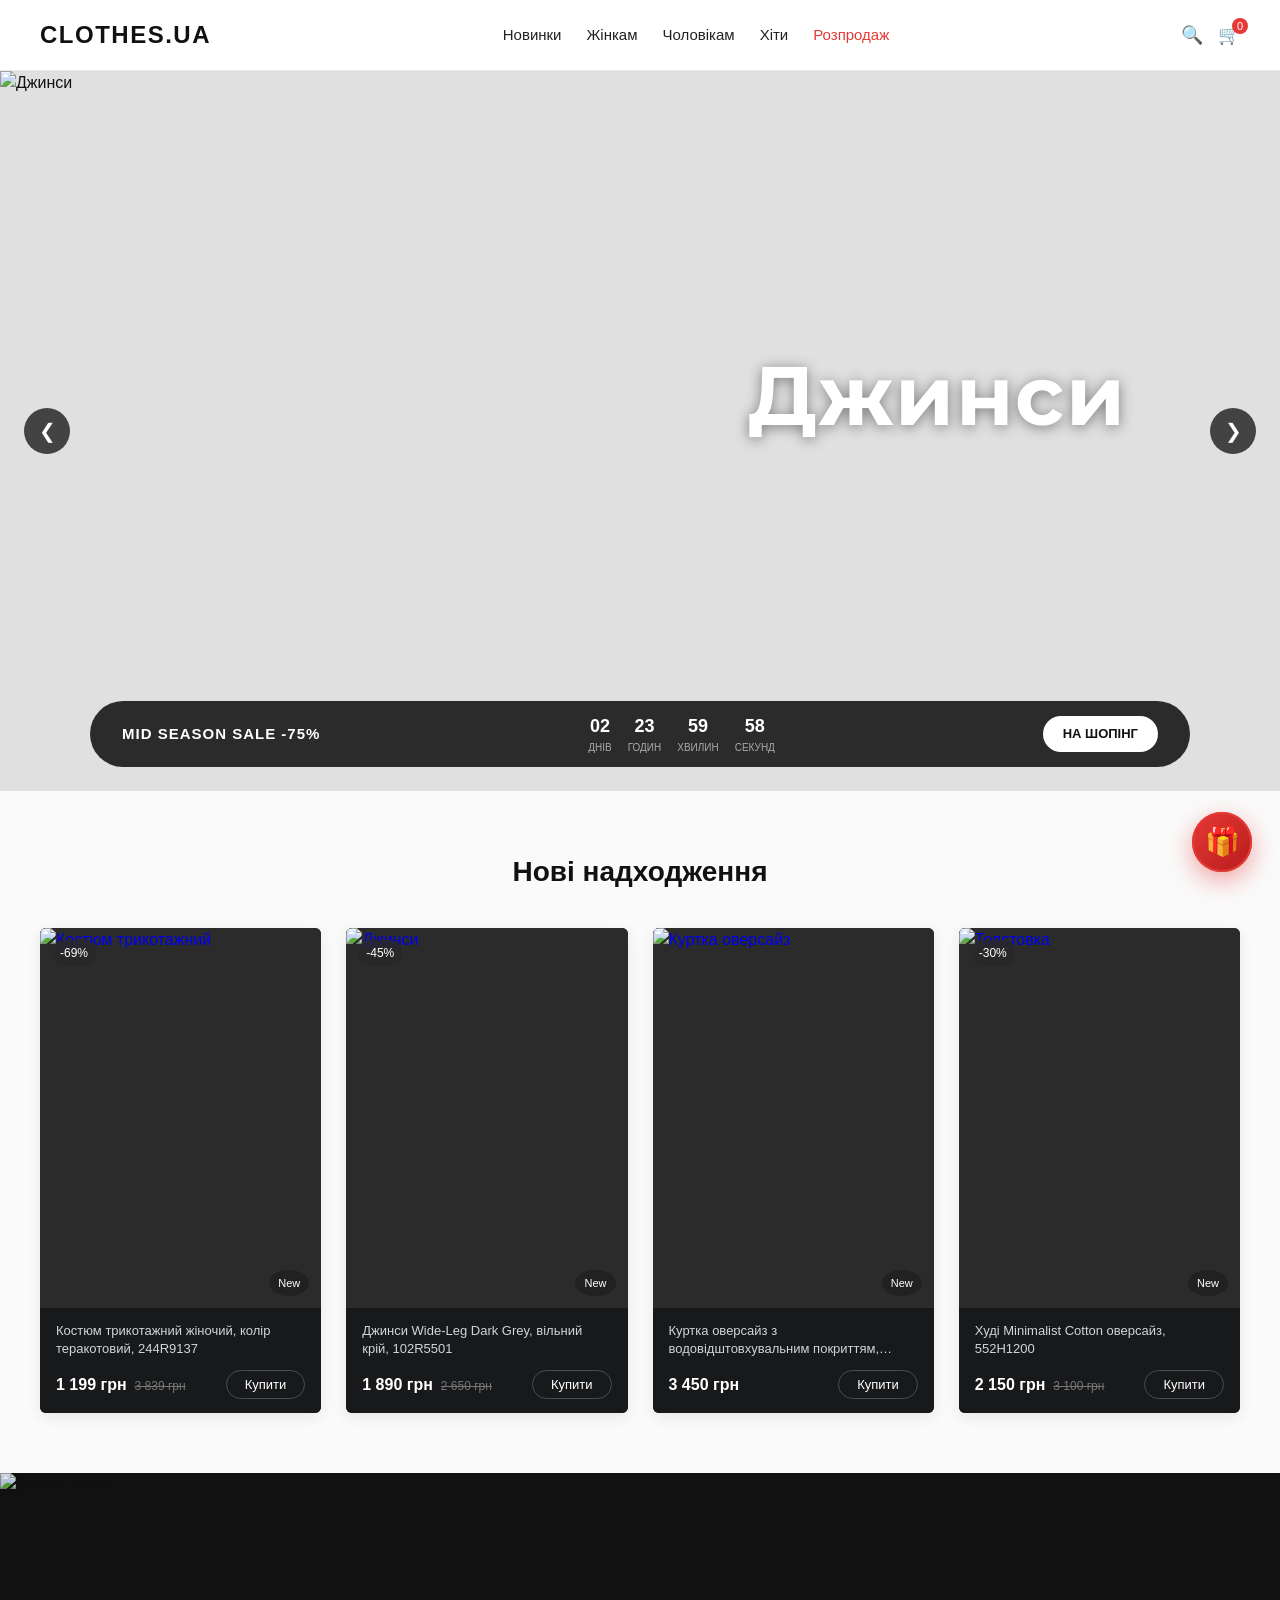
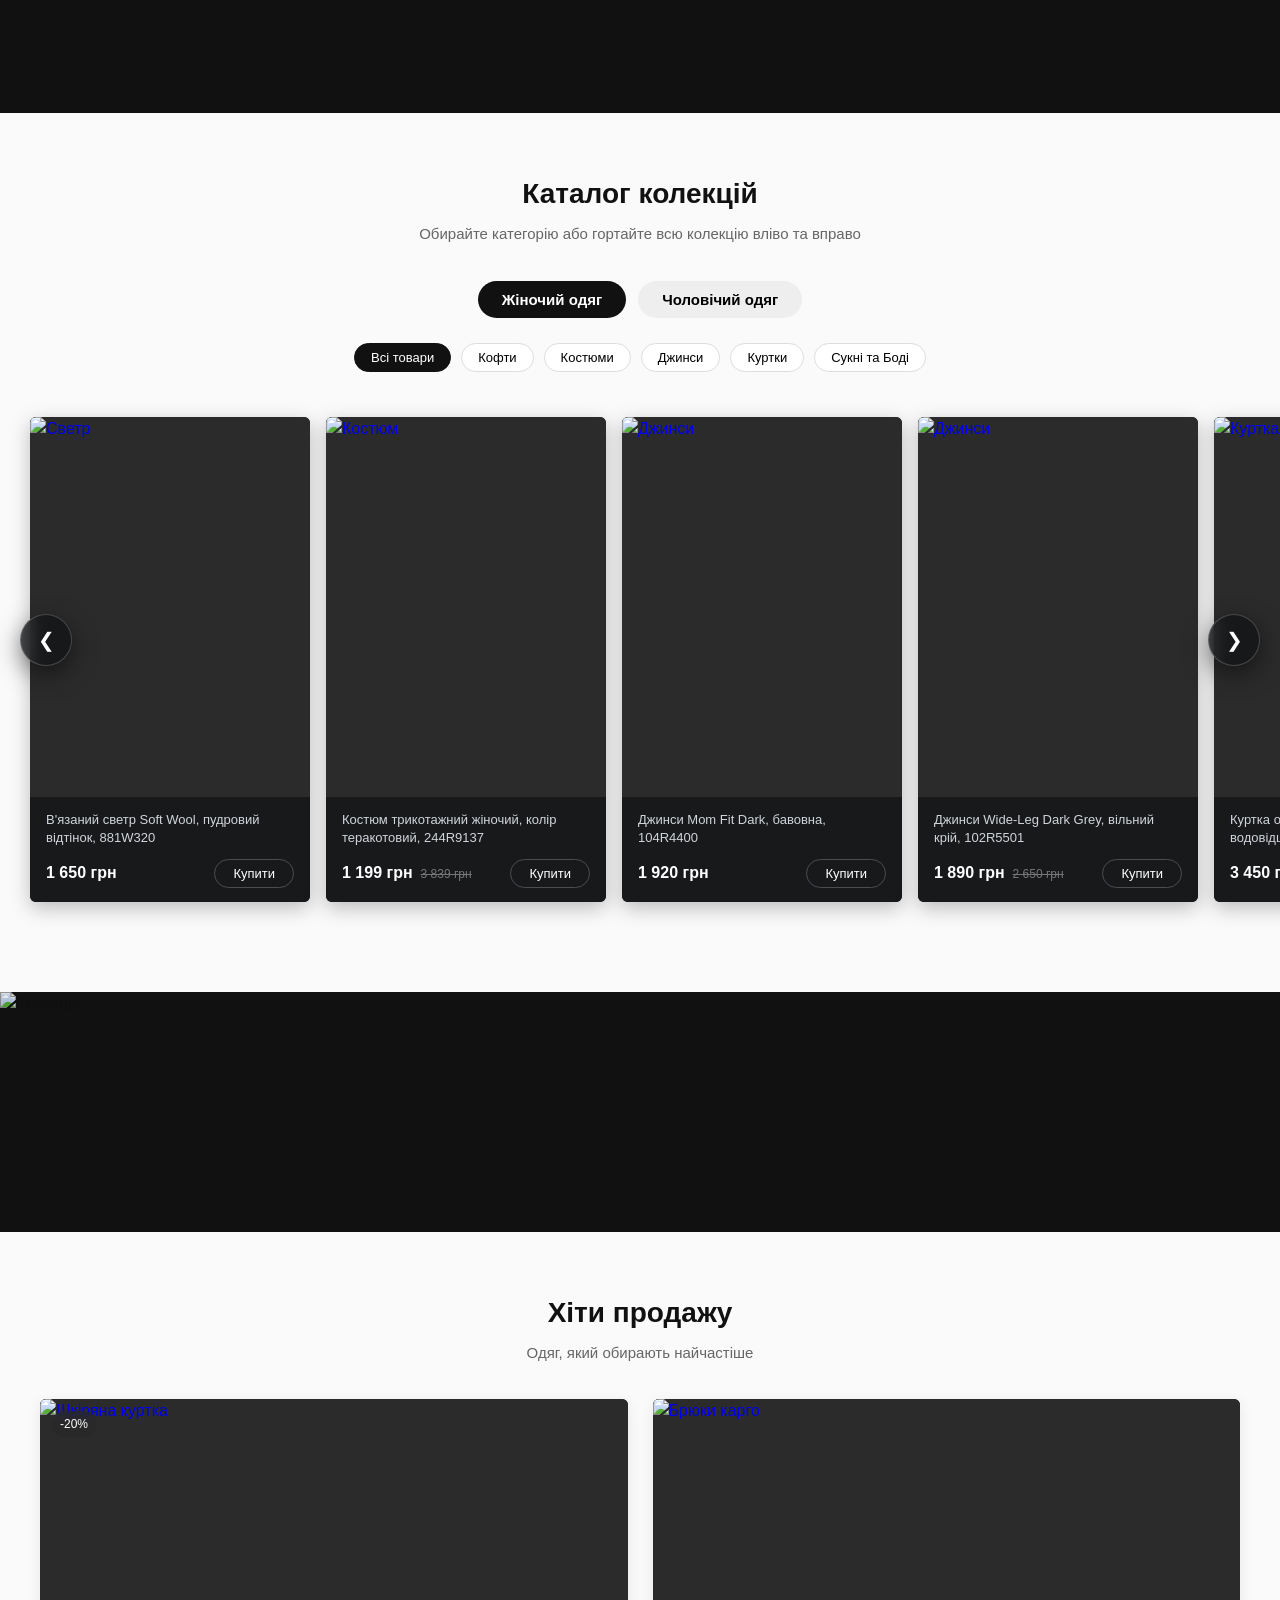
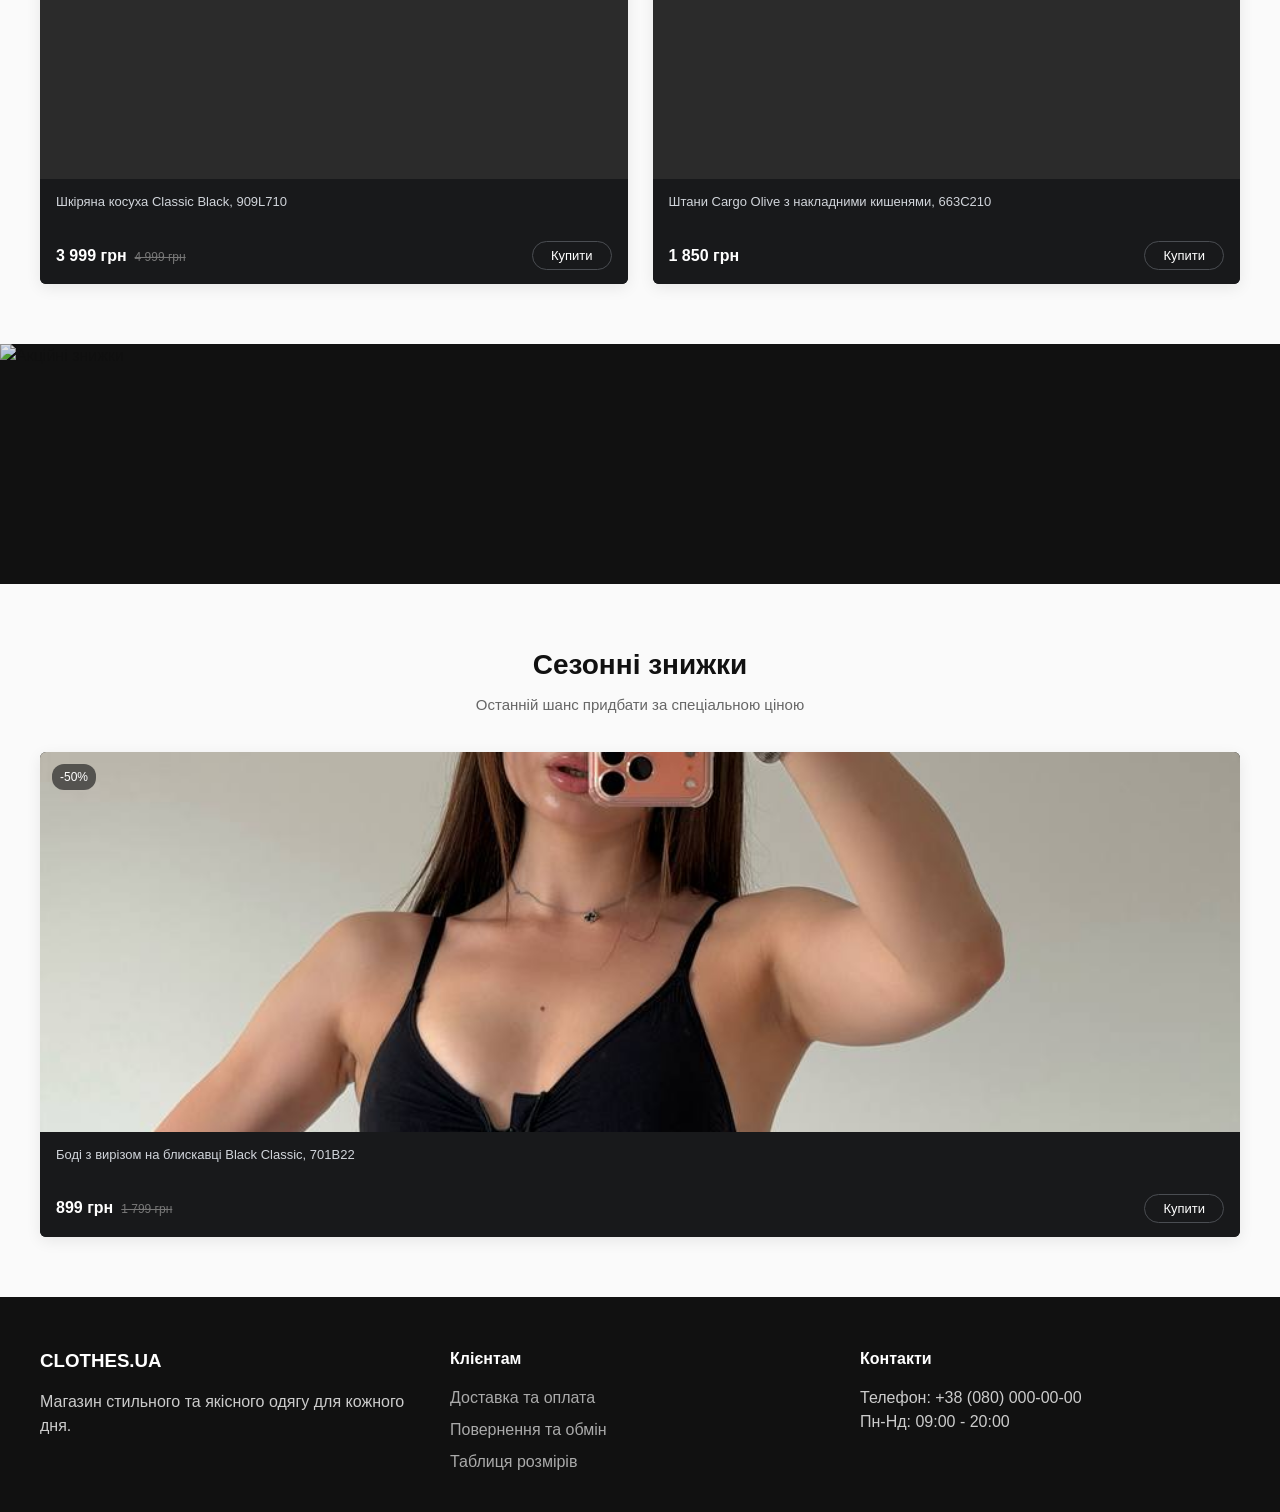
==== commit b9fa036f: "Update index.html" ====
--- a/index.html
+++ b/index.html
@@ -8,9 +8,8 @@
   <link rel="preconnect" href="https://fonts.googleapis.com">
   <link rel="preconnect" href="https://fonts.gstatic.com" crossorigin>
   <link href="https://fonts.googleapis.com/css2?family=Montserrat:wght@600;700;800&display=swap" rel="stylesheet">
-  <link rel="stylesheet" href="css/style.css?v=2.0">
   
-  <link rel="stylesheet" href="css/style.css">
+  <link rel="stylesheet" href="css/style.css?v=3.0">
 </head>
 <body>
 
@@ -73,7 +72,7 @@
     <button class="slider-btn next-btn" id="nextSlide" aria-label="Наступний слайд">&#10095;</button>
 
     <div class="hero-promo-bar">
-      <div class="promo-text">MID SEASON SALE -50%</div>
+      <div class="promo-text">MID SEASON SALE -75%</div>
       <div class="promo-timer" id="saleTimer">
         <div class="timer-segment"><span id="days">00</span><small>днів</small></div>
         <div class="timer-segment"><span id="hours">00</span><small>годин</small></div>
@@ -548,7 +547,7 @@
     <img src="https://images.unsplash.com/photo-1472851294608-062f824d29cc?auto=format&fit=crop&w=1600&q=80" alt="Акційні знижки">
   </div>
 
-  <!-- Блок 4: Знижки (ЗАМІНЕНО НА БОДІ) -->
+  <!-- Блок 4: Знижки -->
   <section class="section container" id="sales">
     <div class="section-header">
       <h2 class="section-title">Сезонні знижки</h2>
@@ -632,23 +631,22 @@
     </div>
   </div>
 
-  <!-- Модальне вікно кошика -->
+  <!-- Модальне вікно кошика (оновлена розмітка з порожнім станом) -->
   <div class="cart-modal-overlay" id="cartModal">
     <div class="cart-modal-box">
       <button class="cart-modal-close" id="closeCartModal" aria-label="Закрити">&times;</button>
       <h2 class="cart-modal-title">Кошик замовлень</h2>
-      <div class="cart-item-row" id="cartItemRow">
-        <div class="cart-item-thumb">
-          <img id="cartItemImg" src="" alt="Товар">
-        </div>
-        <div class="cart-item-details">
-          <h4 class="cart-item-name" id="cartItemName">Назва товару</h4>
-          <p class="cart-item-meta" id="cartItemMeta">1 ШТ x 0 грн</p>
-          <p class="cart-item-price" id="cartItemPrice">0 грн</p>
-        </div>
-        <button class="cart-item-remove" id="removeCartItem" aria-label="Видалити">&#10005;</button>
-      </div>
-      <div class="cart-modal-footer">
+      
+      <!-- Контейнер для списку доданих товарів -->
+      <div class="cart-items-container" id="cartItemsContainer"></div>
+
+      <!-- Блок, якщо кошик порожній -->
+      <div class="cart-empty-state" id="cartEmptyState" style="display: none;">
+        <span style="font-size: 40px; display: block; margin-bottom: 10px;">🛒</span>
+        <p>Ваш кошик порожній</p>
+      </div>
+
+      <div class="cart-modal-footer" id="cartFooter">
         <button class="btn-continue-shopping" id="continueShoppingBtn">Продовжити покупки</button>
         <div class="cart-summary-card">
           <div class="summary-line">
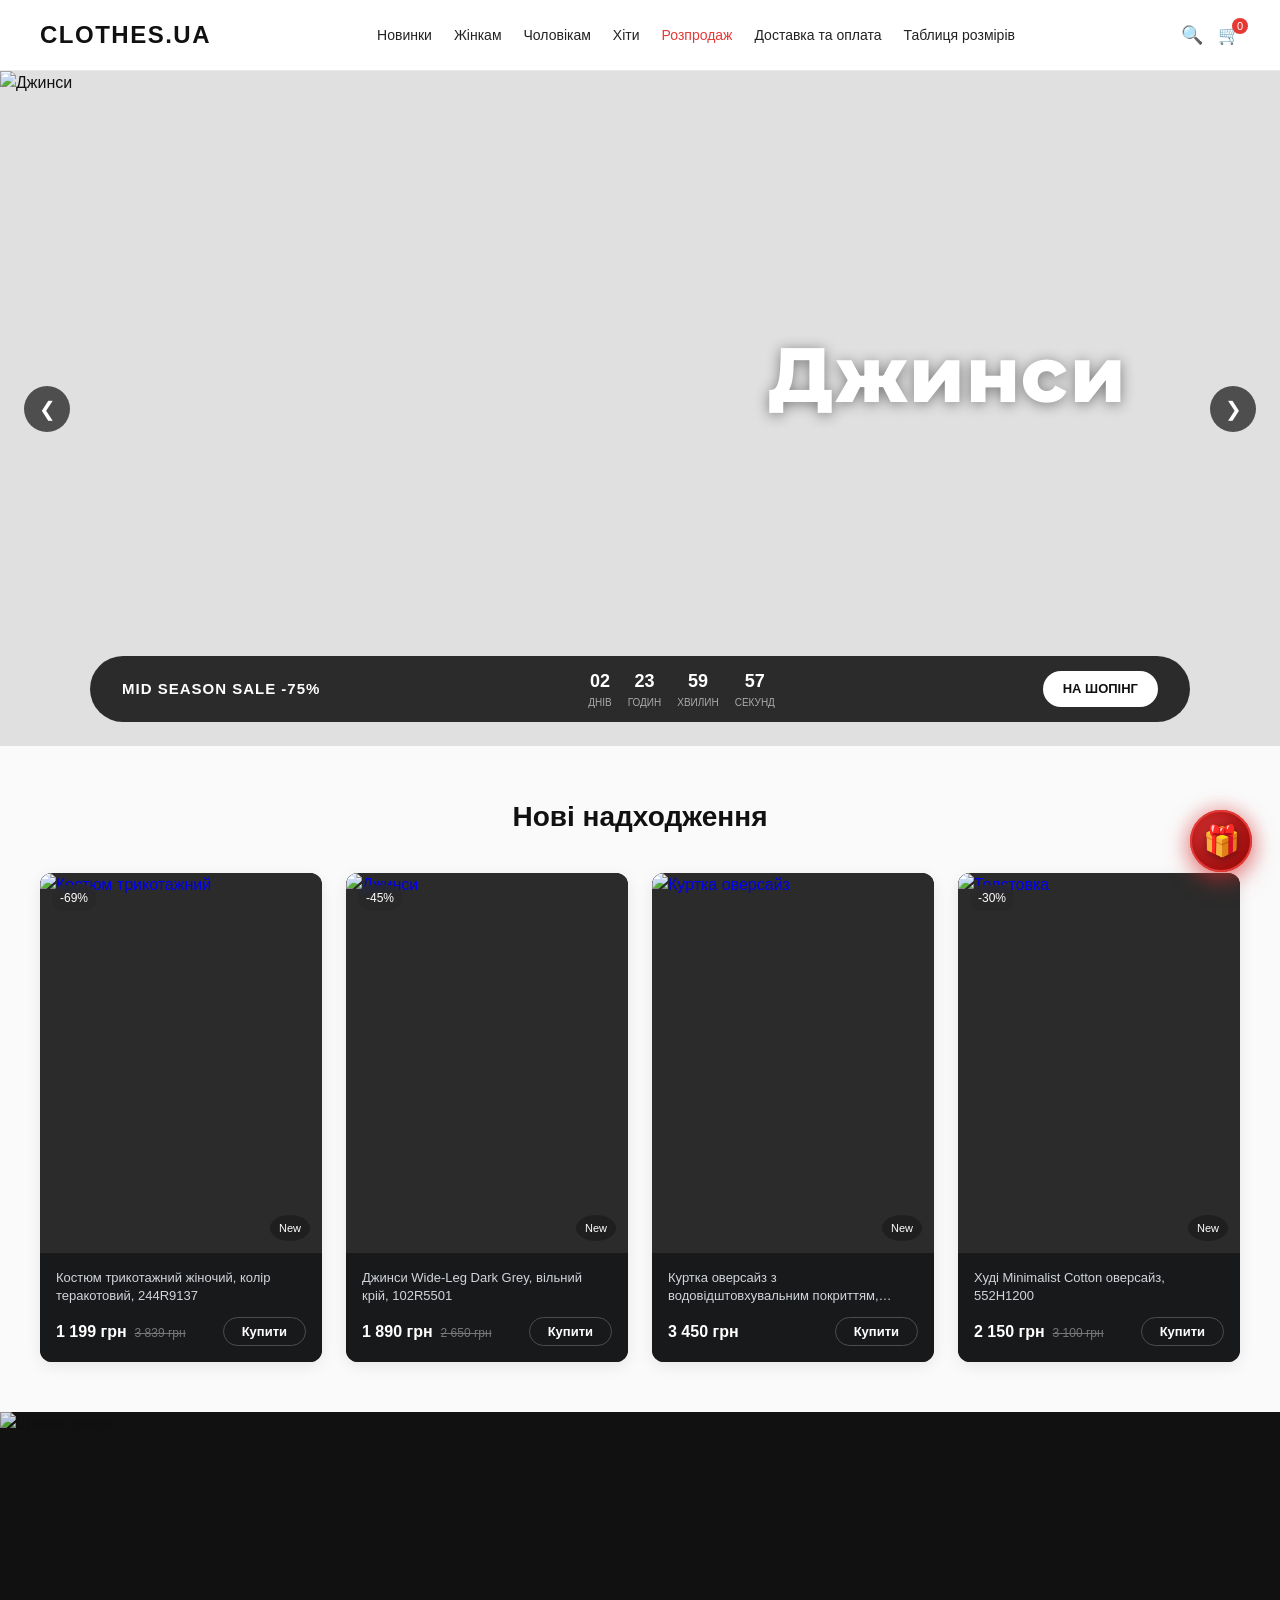
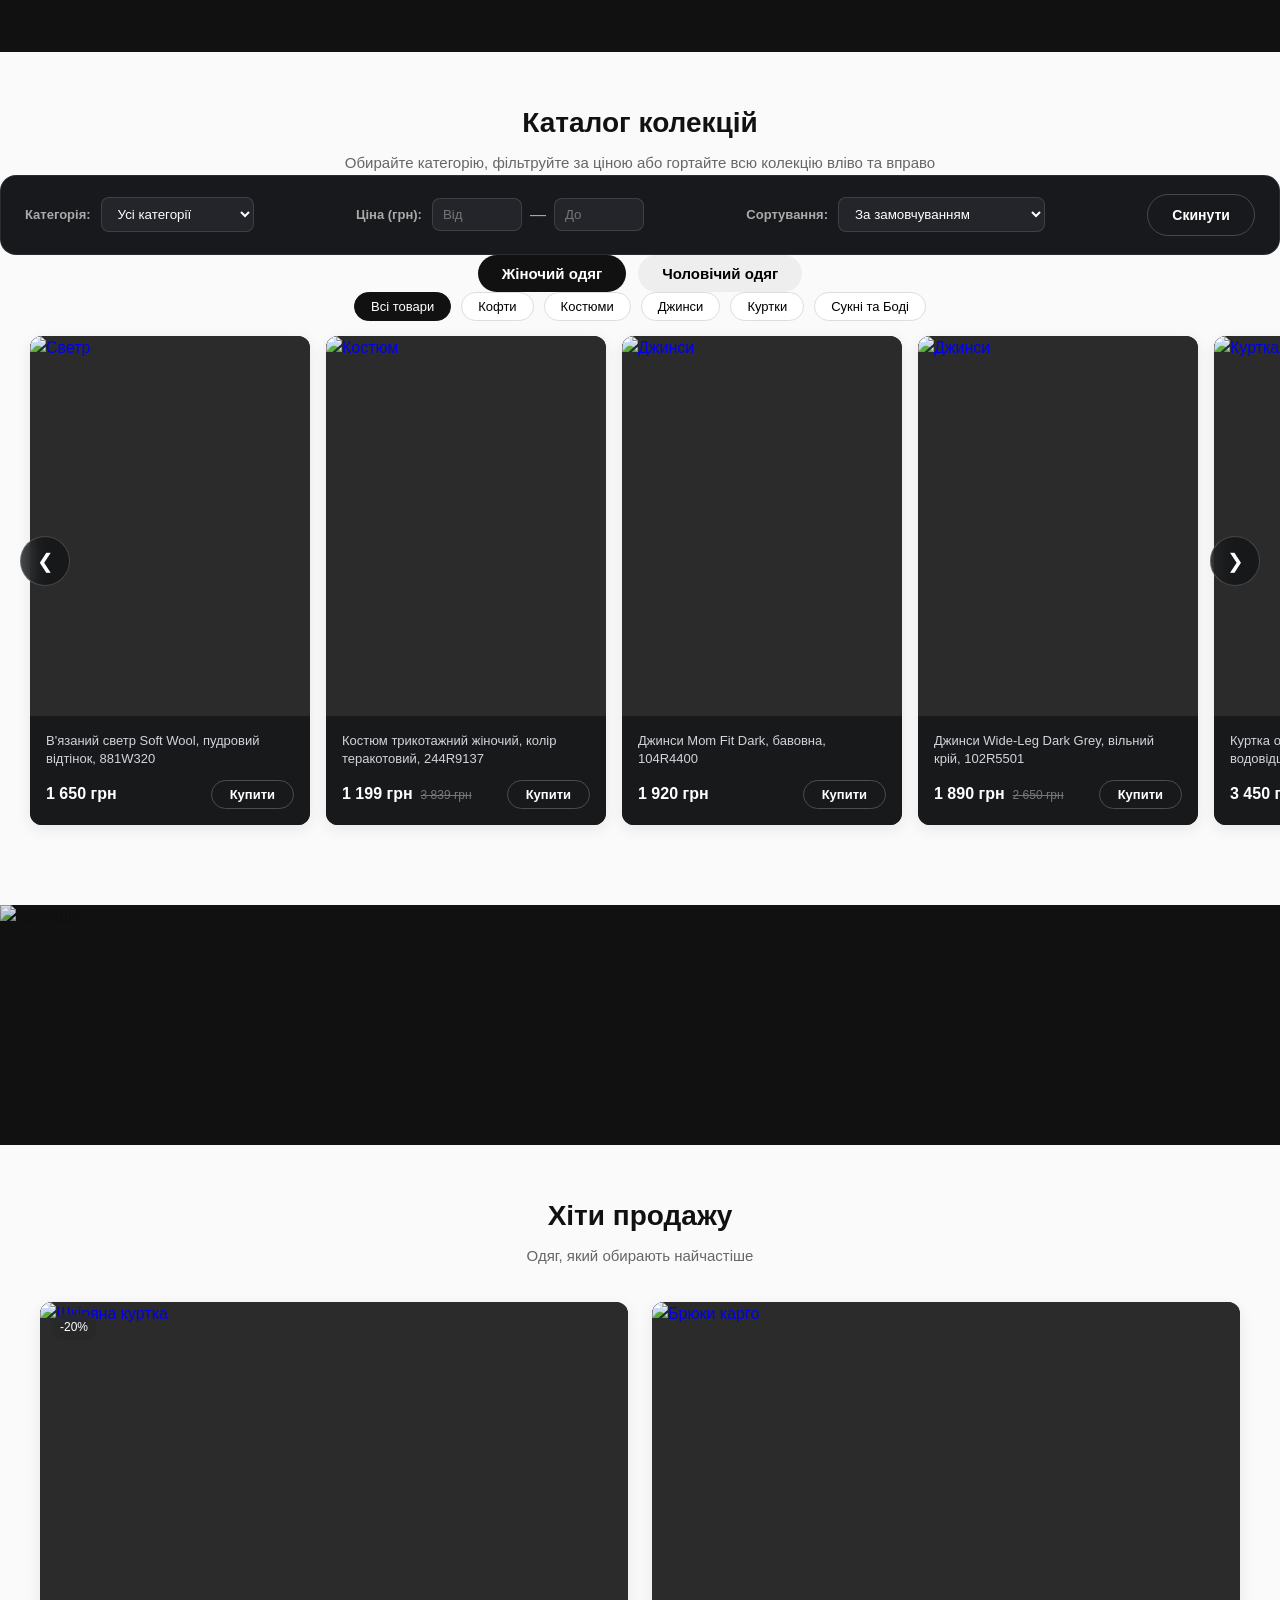
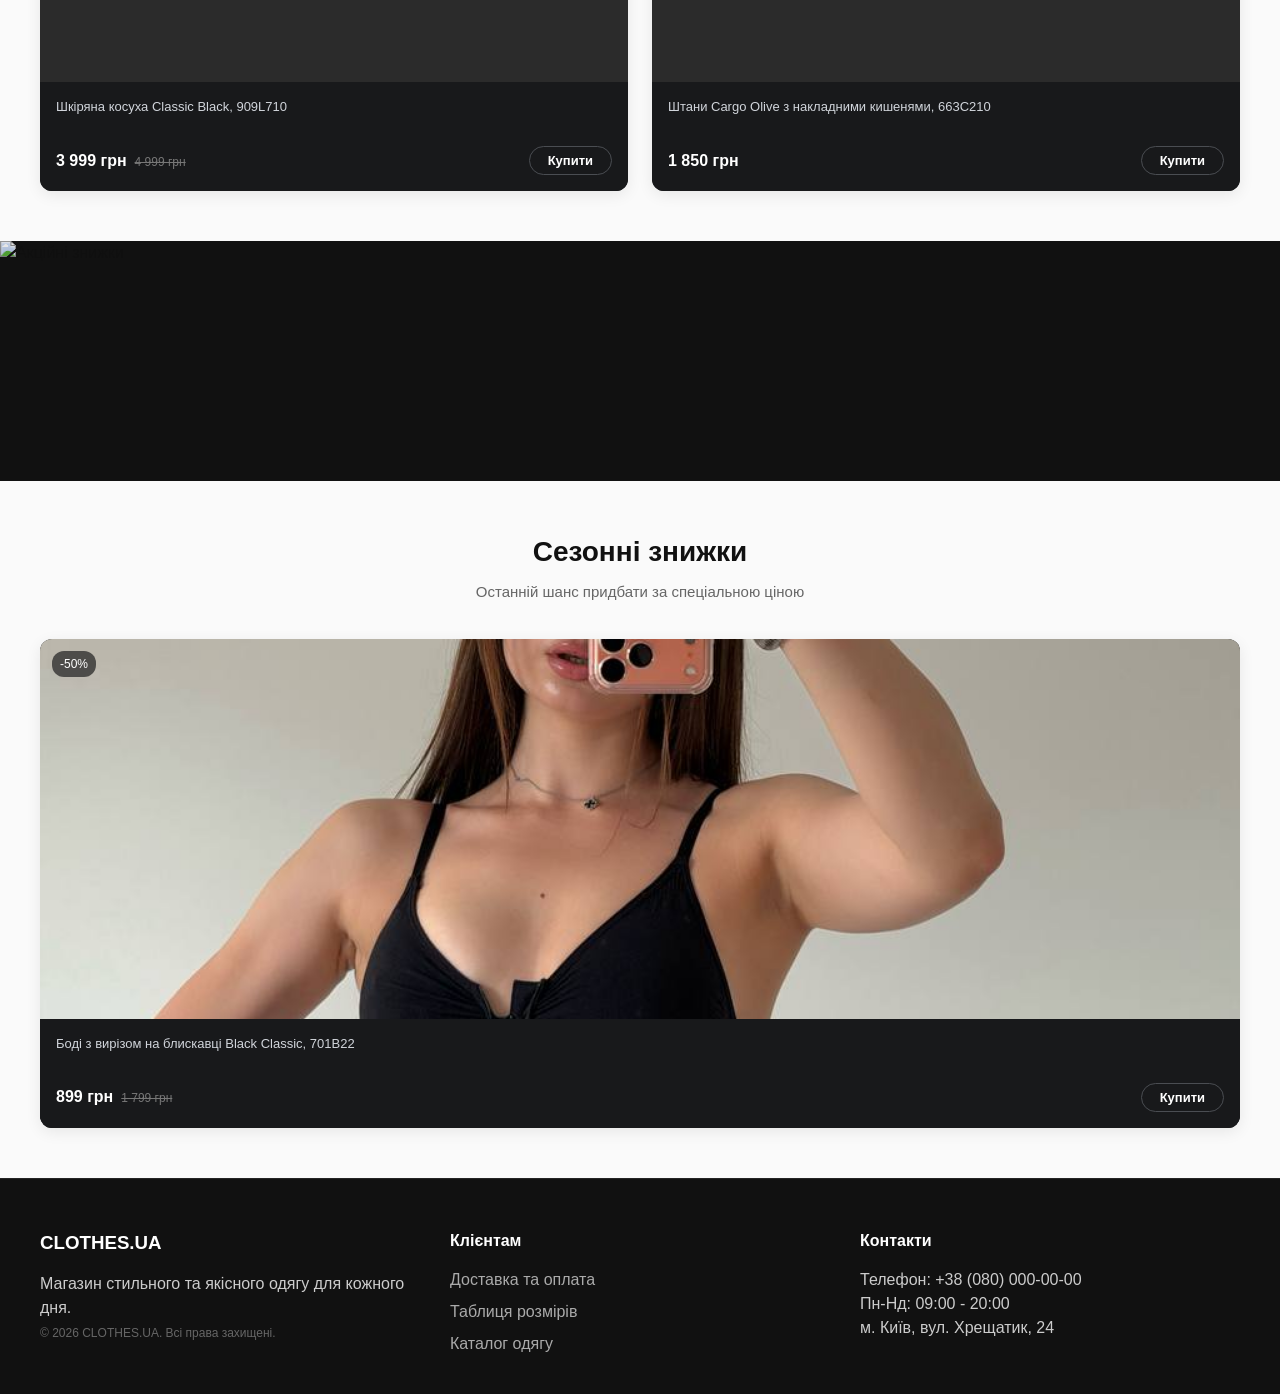
==== commit 6d081967: "Update index.html" ====
--- a/index.html
+++ b/index.html
@@ -9,7 +9,8 @@
   <link rel="preconnect" href="https://fonts.gstatic.com" crossorigin>
   <link href="https://fonts.googleapis.com/css2?family=Montserrat:wght@600;700;800&display=swap" rel="stylesheet">
   
-  <link rel="stylesheet" href="css/style.css?v=3.0">
+  <link rel="stylesheet" href="css/style.css?v=9.0">
+
 </head>
 <body>
 
@@ -31,11 +32,13 @@
           <li><a href="#categories" data-gender-target="men">Чоловікам</a></li>
           <li><a href="#hits">Хіти</a></li>
           <li><a href="#sales" class="sale-link">Розпродаж</a></li>
+          <li><a href="#delivery" class="footer-delivery-link">Доставка та оплата</a></li>
+          <li><a href="#" class="size-guide-btn">Таблиця розмірів</a></li>
         </ul>
       </nav>
 
       <div class="header-actions">
-        <button class="action-btn" aria-label="Пошук">🔍</button>
+        <button class="action-btn" id="openSearchBtn" aria-label="Пошук">🔍</button>
         <button class="action-btn" id="openCartFromHeader" aria-label="Кошик">
           🛒 <span class="badge" id="cartBadge">0</span>
         </button>
@@ -90,7 +93,7 @@
     </div>
     <div class="products-grid">
 
-      <div class="product-card" data-id="tracksuit-terracotta">
+      <div class="product-card" data-id="tracksuit-terracotta" data-category="suits">
         <a href="product.html?id=tracksuit-terracotta" class="product-card-link">
           <div class="product-image">
             <span class="product-tag discount">-69%</span>
@@ -112,7 +115,7 @@
         </div>
       </div>
 
-      <div class="product-card" data-id="jeans-wide-leg">
+      <div class="product-card" data-id="jeans-wide-leg" data-category="jeans">
         <a href="product.html?id=jeans-wide-leg" class="product-card-link">
           <div class="product-image">
             <span class="product-tag discount">-45%</span>
@@ -134,7 +137,7 @@
         </div>
       </div>
 
-      <div class="product-card" data-id="jacket-oversize">
+      <div class="product-card" data-id="jacket-oversize" data-category="jackets">
         <a href="product.html?id=jacket-oversize" class="product-card-link">
           <div class="product-image">
             <span class="product-tag new-corner">New</span>
@@ -154,7 +157,7 @@
         </div>
       </div>
 
-      <div class="product-card" data-id="hoodie-minimalist">
+      <div class="product-card" data-id="hoodie-minimalist" data-category="sweaters">
         <a href="product.html?id=hoodie-minimalist" class="product-card-link">
           <div class="product-image">
             <span class="product-tag discount">-30%</span>
@@ -184,11 +187,48 @@
     <img src="https://images.unsplash.com/photo-1483985988355-763728e1935b?auto=format&fit=crop&w=1600&q=80" alt="Шопінг сезон">
   </div>
 
-  <!-- Блок 2: Каталог усіх колекцій з горизонтальним скролом та категоріями -->
+  <!-- Блок 2: Каталог усіх колекцій з панеллю фільтрації та категоріями -->
   <section class="section container" id="categories">
     <div class="section-header">
       <h2 class="section-title">Каталог колекцій</h2>
-      <p class="section-subtitle">Обирайте категорію або гортайте всю колекцію вліво та вправо</p>
+      <p class="section-subtitle">Обирайте категорію, фільтруйте за ціною або гортайте всю колекцію вліво та вправо</p>
+    </div>
+
+    <!-- Перенесена панель фільтрації та сортування в каталог -->
+    <div class="catalog-filter-container">
+      <div class="catalog-filter-bar">
+        <div class="filter-group">
+          <label for="filterCategory">Категорія:</label>
+          <select id="filterCategory" class="filter-select">
+            <option value="all">Усі категорії</option>
+            <option value="sweaters">Кофти та худі</option>
+            <option value="suits">Костюми</option>
+            <option value="jeans">Джинси та штани</option>
+            <option value="jackets">Куртки</option>
+            <option value="dresses">Сукні та боді</option>
+          </select>
+        </div>
+
+        <div class="filter-group price-filter">
+          <label>Ціна (грн):</label>
+          <div class="price-inputs">
+            <input type="number" id="priceMin" placeholder="Від" min="0">
+            <span>—</span>
+            <input type="number" id="priceMax" placeholder="До" min="0">
+          </div>
+        </div>
+
+        <div class="filter-group">
+          <label for="sortPrice">Сортування:</label>
+          <select id="sortPrice" class="filter-select">
+            <option value="default">За замовчуванням</option>
+            <option value="asc">Від дешевших до дорогих</option>
+            <option value="desc">Від дорогих до дешевших</option>
+          </select>
+        </div>
+
+        <button class="btn btn-secondary" id="resetFilterBtn">Скинути</button>
+      </div>
     </div>
 
     <div class="gender-switch">
@@ -196,7 +236,7 @@
       <button class="switch-btn" data-gender="men">Чоловічий одяг</button>
     </div>
 
-    <!-- ==================== ЖІНОЧИЙ РОЗДІЛ ==================== -->
+    <!-- Жіночий розділ -->
     <div class="category-group" id="women-group">
       <div class="categories-pills">
         <button class="pill-btn active" data-filter="all">Всі товари</button>
@@ -207,13 +247,11 @@
         <button class="pill-btn" data-filter="dresses">Сукні та Боді</button>
       </div>
 
-      <!-- Обертка каруселі зі стрілками навігації -->
       <div class="carousel-wrapper">
         <button class="carousel-nav-btn prev" id="womenPrev" aria-label="Гортати вліво">&#10094;</button>
 
         <div class="products-carousel" id="women-grid">
           
-          <!-- Светр Soft Wool (Кофти) -->
           <div class="product-card" data-id="sweater-soft-wool" data-category="sweaters">
             <a href="product.html?id=sweater-soft-wool" class="product-card-link">
               <div class="product-image">
@@ -231,7 +269,6 @@
             </div>
           </div>
 
-          <!-- Костюм трикотажний (Костюми) -->
           <div class="product-card" data-id="tracksuit-terracotta" data-category="suits">
             <a href="product.html?id=tracksuit-terracotta" class="product-card-link">
               <div class="product-image">
@@ -252,7 +289,6 @@
             </div>
           </div>
 
-          <!-- Джинси Mom Fit (Джинси) -->
           <div class="product-card" data-id="jeans-mom-fit" data-category="jeans">
             <a href="product.html?id=jeans-mom-fit" class="product-card-link">
               <div class="product-image">
@@ -270,7 +306,6 @@
             </div>
           </div>
 
-          <!-- Джинси Wide-Leg (Джинси) -->
           <div class="product-card" data-id="jeans-wide-leg" data-category="jeans">
             <a href="product.html?id=jeans-wide-leg" class="product-card-link">
               <div class="product-image">
@@ -291,7 +326,6 @@
             </div>
           </div>
 
-          <!-- Куртка оверсайз (Куртки) -->
           <div class="product-card" data-id="jacket-oversize" data-category="jackets">
             <a href="product.html?id=jacket-oversize" class="product-card-link">
               <div class="product-image">
@@ -309,7 +343,6 @@
             </div>
           </div>
 
-          <!-- Шкіряна косуха (Куртки) -->
           <div class="product-card" data-id="leather-jacket-classic" data-category="jackets">
             <a href="product.html?id=leather-jacket-classic" class="product-card-link">
               <div class="product-image">
@@ -330,7 +363,6 @@
             </div>
           </div>
 
-          <!-- Боді (Сукні та Боді) -->
           <div class="product-card" data-id="body-black" data-category="dresses">
             <a href="product.html?id=body-black" class="product-card-link">
               <div class="product-image">
@@ -356,7 +388,6 @@
         <button class="carousel-nav-btn next" id="womenNext" aria-label="Гортати вправо">&#10095;</button>
       </div>
 
-      <!-- Повідомлення "Товар у дорозі" для жінок -->
       <div class="empty-category-msg" id="women-empty" style="display: none;">
         <span class="empty-icon">🚚</span>
         <h3>Товар у дорозі</h3>
@@ -364,7 +395,7 @@
       </div>
     </div>
 
-    <!-- ==================== ЧОЛОВІЧИЙ РОЗДІЛ ==================== -->
+    <!-- Чоловічий розділ -->
     <div class="category-group" id="men-group" style="display: none;">
       <div class="categories-pills">
         <button class="pill-btn active" data-filter="all">Всі товари</button>
@@ -372,7 +403,6 @@
         <button class="pill-btn" data-filter="suits">Костюми</button>
         <button class="pill-btn" data-filter="jeans">Джинси та Штани</button>
         <button class="pill-btn" data-filter="jackets">Куртки</button>
-        <button class="pill-btn" data-filter="tshirts">Футболки</button>
       </div>
 
       <div class="carousel-wrapper">
@@ -380,7 +410,6 @@
 
         <div class="products-carousel" id="men-grid">
           
-          <!-- Світшот -->
           <div class="product-card" data-id="sweatshirt-heavy" data-category="sweaters">
             <a href="product.html?id=sweatshirt-heavy" class="product-card-link">
               <div class="product-image">
@@ -398,7 +427,6 @@
             </div>
           </div>
 
-          <!-- Худі оверсайз -->
           <div class="product-card" data-id="hoodie-minimalist" data-category="sweaters">
             <a href="product.html?id=hoodie-minimalist" class="product-card-link">
               <div class="product-image">
@@ -419,7 +447,6 @@
             </div>
           </div>
 
-          <!-- Джинсова куртка Vintage -->
           <div class="product-card" data-id="denim-jacket-vintage" data-category="jackets">
             <a href="product.html?id=denim-jacket-vintage" class="product-card-link">
               <div class="product-image">
@@ -437,7 +464,6 @@
             </div>
           </div>
 
-          <!-- Штани карго -->
           <div class="product-card" data-id="cargo-pants-olive" data-category="jeans">
             <a href="product.html?id=cargo-pants-olive" class="product-card-link">
               <div class="product-image">
@@ -455,7 +481,6 @@
             </div>
           </div>
 
-          <!-- Шкіряна косуха -->
           <div class="product-card" data-id="leather-jacket-classic" data-category="jackets">
             <a href="product.html?id=leather-jacket-classic" class="product-card-link">
               <div class="product-image">
@@ -481,7 +506,6 @@
         <button class="carousel-nav-btn next" id="menNext" aria-label="Гортати вправо">&#10095;</button>
       </div>
 
-      <!-- Повідомлення "Товар у дорозі" для чоловіків -->
       <div class="empty-category-msg" id="men-empty" style="display: none;">
         <span class="empty-icon">🚚</span>
         <h3>Товар у дорозі</h3>
@@ -502,7 +526,7 @@
       <p class="section-subtitle">Одяг, який обирають найчастіше</p>
     </div>
     <div class="products-grid">
-      <div class="product-card" data-id="leather-jacket-classic">
+      <div class="product-card" data-id="leather-jacket-classic" data-category="jackets">
         <a href="product.html?id=leather-jacket-classic" class="product-card-link">
           <div class="product-image">
             <span class="product-tag discount">-20%</span>
@@ -523,7 +547,7 @@
         </div>
       </div>
 
-      <div class="product-card" data-id="cargo-pants-olive">
+      <div class="product-card" data-id="cargo-pants-olive" data-category="jeans">
         <a href="product.html?id=cargo-pants-olive" class="product-card-link">
           <div class="product-image">
             <img src="https://images.unsplash.com/photo-1552374196-1ab2a1c593e8?auto=format&fit=crop&w=600&q=80" alt="Брюки карго">
@@ -554,7 +578,7 @@
       <p class="section-subtitle">Останній шанс придбати за спеціальною ціною</p>
     </div>
     <div class="products-grid">
-      <div class="product-card" data-id="body-black">
+      <div class="product-card" data-id="body-black" data-category="dresses">
         <a href="product.html?id=body-black" class="product-card-link">
           <div class="product-image">
             <span class="product-tag discount">-50%</span>
@@ -583,39 +607,41 @@
       <div>
         <h3>CLOTHES.UA</h3>
         <p>Магазин стильного та якісного одягу для кожного дня.</p>
+        <span class="footer-copy">© 2026 CLOTHES.UA. Всі права захищені.</span>
       </div>
       <div>
         <h4>Клієнтам</h4>
         <ul>
-          <li><a href="#">Доставка та оплата</a></li>
-          <li><a href="#">Повернення та обмін</a></li>
-          <li><a href="#">Таблиця розмірів</a></li>
+          <li><a href="#delivery" class="footer-delivery-link">Доставка та оплата</a></li>
+          <li><a href="#" class="size-guide-btn">Таблиця розмірів</a></li>
+          <li><a href="#categories">Каталог одягу</a></li>
         </ul>
       </div>
       <div>
         <h4>Контакти</h4>
         <p>Телефон: +38 (080) 000-00-00</p>
         <p>Пн-Нд: 09:00 - 20:00</p>
+        <p>м. Київ, вул. Хрещатик, 24</p>
       </div>
     </div>
   </footer>
 
   <!-- Віджет знижки у вигляді подарунка справа знизу -->
-  <div class="gift-floating-widget" id="giftWidget">
-    <div class="gift-icon-bubble" id="giftBubble">
-      <span class="gift-emoji">🎁</span>
-      <span class="gift-ping"></span>
-    </div>
-    <div class="gift-popup-card" id="giftPopup">
-      <div class="gift-popup-badge">-10% ЗНИЖКА</div>
-      <p class="gift-popup-text">Твій особистий промокод на все замовлення:</p>
-      <div class="gift-code-box">
-        <span class="gift-code" id="giftPromoCode">SALE10</span>
-        <button class="gift-copy-btn" id="copyPromoBtn">Копіювати</button>
-      </div>
-      <small class="gift-popup-hint">+ Безкоштовна доставка від 2000 грн</small>
-    </div>
-  </div>
+<div class="gift-floating-widget" id="giftWidget">
+  <div class="gift-icon-bubble" id="giftBubble">
+    <span class="gift-emoji">🎁</span>
+    <span class="gift-ping"></span>
+  </div>
+  <div class="gift-popup-card" id="giftPopup">
+    <div class="gift-popup-badge">-10% ЗНИЖКА</div>
+    <p class="gift-popup-text">Твій особистий промокод на все замовлення:</p>
+    <div class="gift-code-box">
+      <span class="gift-code" id="giftPromoCode">SALE10</span>
+      <button class="gift-copy-btn" id="copyPromoBtn">Копіювати</button>
+    </div>
+    <small class="gift-popup-hint">+ Безкоштовна доставка від 2000 грн</small>
+  </div>
+</div>
 
   <!-- Модальне вікно вибору розміру -->
   <div class="size-modal-overlay" id="sizeModal">
@@ -631,16 +657,14 @@
     </div>
   </div>
 
-  <!-- Модальне вікно кошика (оновлена розмітка з порожнім станом) -->
+  <!-- Модальне вікно кошика -->
   <div class="cart-modal-overlay" id="cartModal">
     <div class="cart-modal-box">
       <button class="cart-modal-close" id="closeCartModal" aria-label="Закрити">&times;</button>
       <h2 class="cart-modal-title">Кошик замовлень</h2>
       
-      <!-- Контейнер для списку доданих товарів -->
       <div class="cart-items-container" id="cartItemsContainer"></div>
 
-      <!-- Блок, якщо кошик порожній -->
       <div class="cart-empty-state" id="cartEmptyState" style="display: none;">
         <span style="font-size: 40px; display: block; margin-bottom: 10px;">🛒</span>
         <p>Ваш кошик порожній</p>
@@ -663,6 +687,122 @@
     </div>
   </div>
 
+  <!-- Модальне вікно: Оформлення замовлення та оплата (Checkout) -->
+  <div class="modal-overlay" id="checkoutModal">
+    <div class="checkout-modal-card">
+      <button class="modal-close-btn" id="closeCheckoutModal" aria-label="Закрити">&times;</button>
+      <div class="checkout-header">
+        <h2>Оформлення замовлення</h2>
+        <p>Заповніть контактні дані для доставки та виберіть спосіб оплати</p>
+      </div>
+
+      <form id="checkoutForm" class="checkout-form">
+        <div class="checkout-layout">
+          <div class="checkout-fields">
+            <div class="form-group">
+              <label for="orderName">Прізвище та ім'я</label>
+              <input type="text" id="orderName" placeholder="Олександр Коваленко" required>
+            </div>
+            <div class="form-group">
+              <label for="orderPhone">Номер телефону</label>
+              <input type="tel" id="orderPhone" placeholder="+380 (99) 000-00-00" required>
+            </div>
+            <div class="form-group">
+              <label for="orderCity">Місто доставки</label>
+              <input type="text" id="orderCity" placeholder="Київ, Дніпро, Львів..." required>
+            </div>
+            <div class="form-group">
+              <label for="orderDelivery">Спосіб доставки</label>
+              <select id="orderDelivery" required>
+                <option value="np">Нова Пошта (відділення або поштомат)</option>
+                <option value="courier">Кур'єр Нова Пошта</option>
+                <option value="ukrposhta">Укрпошта</option>
+              </select>
+            </div>
+            <div class="form-group">
+              <label for="orderAddress">Номер відділення або адреса</label>
+              <input type="text" id="orderAddress" placeholder="Відділення №15 або вул. Соборна 25" required>
+            </div>
+          </div>
+
+          <div class="checkout-summary-box">
+            <h3>Спосіб оплати</h3>
+            <div class="payment-options">
+              <label class="payment-radio">
+                <input type="radio" name="paymentMethod" value="card" checked>
+                <span>💳 Оплата карткою онлайн (Apple Pay / Google Pay)</span>
+              </label>
+              <label class="payment-radio">
+                <input type="radio" name="paymentMethod" value="cod">
+                <span>📦 Післяплата (при отриманні у відділенні)</span>
+              </label>
+            </div>
+
+            <div class="checkout-total-row">
+              <span>До сплати:</span>
+              <strong id="checkoutFinalTotal">0 грн</strong>
+            </div>
+
+            <button type="submit" class="btn btn-primary btn-block">Підтвердити та оплатити</button>
+          </div>
+        </div>
+      </form>
+    </div>
+  </div>
+
+  <!-- Модальне вікно: Таблиця розмірів (img/razmer.png) -->
+  <div class="modal-overlay" id="sizeGuideModal">
+    <div class="size-modal-card">
+      <button class="modal-close-btn" id="closeSizeGuideModal" aria-label="Закрити">&times;</button>
+      <h3 class="size-modal-title">Таблиця визначення розмірів</h3>
+      <div class="size-img-container">
+        <img src="img/razmer.png" alt="Таблиця розмірів" class="size-guide-img" onerror="this.src='img/razmer.jpg'">
+      </div>
+    </div>
+  </div>
+
+  <!-- Модальне вікно: Доставка та оплата -->
+  <div class="modal-overlay" id="infoDeliveryModal">
+    <div class="info-modal-card">
+      <button class="modal-close-btn" id="closeDeliveryModal" aria-label="Закрити">&times;</button>
+      <h2>Доставка та Оплата</h2>
+      
+      <div class="info-block">
+        <h4>🚚 Способи доставки:</h4>
+        <ul>
+          <li><strong>Нова Пошта</strong> — доставка у відділення та поштомати по Україні (1–3 дні).</li>
+          <li><strong>Кур'єр Нова Пошта</strong> — доставка за адресою.</li>
+          <li><strong>Укрпошта</strong> — по всій території України (3–5 днів).</li>
+        </ul>
+      </div>
+
+      <div class="info-block">
+        <h4>💳 Способи оплати:</h4>
+        <ul>
+          <li><strong>Онлайн-оплата</strong> картками Visa / MasterCard, Apple Pay, Google Pay без комісій.</li>
+          <li><strong>Накладений платіж</strong> з оплатою після огляду у відділенні.</li>
+        </ul>
+      </div>
+    </div>
+  </div>
+
+  <div class="modal-overlay" id="searchModal">
+   <div class="search-modal-card">
+    <button class="modal-close-btn" id="closeSearchModal" aria-label="Закрити">&times;</button>
+    
+    <div class="search-input-wrapper">
+      <span class="search-input-icon">🔍</span>
+      <input type="text" id="siteSearchInput" placeholder="Пошук одягу (наприклад: худі, джинси, куртка)..." autocomplete="off">
+      <button type="button" class="search-clear-btn" id="clearSearchBtn" style="display: none;">✕</button>
+    </div>
+
+    <!-- Список знайдених товарів або повідомлення -->
+    <div class="search-results-container" id="searchResultsContainer">
+      <div class="search-hint">Почніть вводити назву, артикул або категорію одягу...</div>
+    </div>
+   </div>
+  </div>
+
   <script src="js/main.js"></script>
 </body>
 </html>
--- a/css/style.css
+++ b/css/style.css
@@ -1,4 +1,4 @@
-/* Базові налаштування та плавна прокрутка */
+/* Базові налаштування */
 html {
   scroll-behavior: smooth;
   scroll-padding-top: 80px;
@@ -26,17 +26,16 @@
   max-width: 1240px;
   margin: 0 auto;
   padding: 0 20px;
-}
-
-/* ==========================================================
-   ШАПКА САЙТУ
-   ========================================================== */
+  width: 100%;
+}
+
+/* ШАПКА */
 .header {
   background: #fff;
   border-bottom: 1px solid #eaeaea;
   position: sticky;
   top: 0;
-  z-index: 100;
+  z-index: 500;
 }
 
 body.pdp-body .header {
@@ -71,17 +70,21 @@
   letter-spacing: 1.5px;
 }
 
+.logo span {
+  color: #f5b700;
+}
+
 .nav-list {
   display: flex;
   list-style: none;
-  gap: 25px;
+  gap: 22px;
 }
 
 .nav-list a {
   text-decoration: none;
   color: #222;
   font-weight: 500;
-  font-size: 15px;
+  font-size: 14px;
   transition: color 0.2s ease;
 }
 
@@ -93,6 +96,7 @@
 .header-actions {
   display: flex;
   gap: 15px;
+  align-items: center;
 }
 
 .action-btn {
@@ -114,7 +118,7 @@
   padding: 2px 5px;
 }
 
-/* Бургер-кнопка для мобільних екранів */
+/* Мобільний бургер */
 .mobile-burger-btn {
   display: none;
   background: transparent;
@@ -151,14 +155,12 @@
   transform: translateY(-10px) rotate(-45deg);
 }
 
-/* ==========================================================
-   СЛАЙДЕР HERO
-   ========================================================== */
+/* HERO СЛАЙДЕР */
 .hero-slider {
   position: relative;
   width: 100%;
-  height: 80vh;
-  min-height: 520px;
+  height: 75vh;
+  min-height: 500px;
   overflow: hidden;
   background-color: #e0e0e0;
 }
@@ -171,10 +173,7 @@
 
 .slide {
   position: absolute;
-  top: 0;
-  left: 0;
-  width: 100%;
-  height: 100%;
+  inset: 0;
   opacity: 0;
   visibility: hidden;
   transition: opacity 0.7s ease, visibility 0.7s;
@@ -203,8 +202,8 @@
 
 .slide-title {
   font-family: 'Montserrat', sans-serif !important;
-  font-size: clamp(3.2rem, 6.5vw, 5.8rem);
-  font-weight: 700;
+  font-size: clamp(3rem, 6vw, 5.5rem);
+  font-weight: 800;
   color: #ffffff;
   letter-spacing: 1.5px;
   text-shadow: 0 2px 14px rgba(0, 0, 0, 0.45);
@@ -217,7 +216,7 @@
   width: 46px;
   height: 46px;
   border-radius: 50%;
-  background: rgba(0, 0, 0, 0.7);
+  background: rgba(0, 0, 0, 0.65);
   color: #fff;
   border: none;
   cursor: pointer;
@@ -288,11 +287,66 @@
   text-transform: uppercase;
 }
 
-/* ==========================================================
-   СЕКЦІЇ ТА СІТКА КАТАЛОГУ
-   ========================================================== */
+/* ПАНЕЛЬ ФІЛЬТРАЦІЇ */
+.filter-container-section {
+  padding-top: 40px;
+}
+
+.catalog-filter-bar {
+  display: flex;
+  align-items: center;
+  justify-content: space-between;
+  flex-wrap: wrap;
+  gap: 16px;
+  background: #18191c;
+  padding: 18px 24px;
+  border-radius: 16px;
+  border: 1px solid rgba(255, 255, 255, 0.08);
+}
+
+.filter-group {
+  display: flex;
+  align-items: center;
+  gap: 10px;
+}
+
+.filter-group label {
+  font-size: 13px;
+  color: #aaa;
+  font-weight: 600;
+}
+
+.filter-select {
+  background: #24252a;
+  border: 1px solid rgba(255, 255, 255, 0.12);
+  border-radius: 8px;
+  color: #fff;
+  padding: 8px 12px;
+  font-family: inherit;
+  outline: none;
+}
+
+.price-inputs {
+  display: flex;
+  align-items: center;
+  gap: 8px;
+  color: #aaa;
+}
+
+.price-inputs input {
+  width: 90px;
+  background: #24252a;
+  border: 1px solid rgba(255, 255, 255, 0.12);
+  border-radius: 8px;
+  color: #fff;
+  padding: 8px 10px;
+  font-family: inherit;
+  outline: none;
+}
+
+/* СЕКЦІЇ ТА СІТКА КАТАЛОГУ */
 .section {
-  padding: 60px 20px;
+  padding: 50px 20px;
 }
 
 .section-header {
@@ -313,22 +367,23 @@
 
 .products-grid {
   display: grid;
-  grid-template-columns: repeat(auto-fit, minmax(270px, 1fr));
-  gap: 25px;
+  grid-template-columns: repeat(auto-fit, minmax(260px, 1fr));
+  gap: 24px;
 }
 
 .product-card {
   background: #18191b;
-  border-radius: 6px;
+  border-radius: 12px;
   overflow: hidden;
   display: flex;
   flex-direction: column;
   box-shadow: 0 4px 15px rgba(0,0,0,0.08);
-  transition: transform 0.25s;
+  transition: transform 0.25s, box-shadow 0.25s;
 }
 
 .product-card:hover {
-  transform: translateY(-4px);
+  transform: translateY(-5px);
+  box-shadow: 0 8px 25px rgba(0, 0, 0, 0.2);
 }
 
 .product-card-link {
@@ -341,7 +396,6 @@
   width: 100%;
   height: 380px;
   background-color: #2b2b2b;
-  cursor: pointer;
 }
 
 .product-image img {
@@ -355,7 +409,7 @@
   position: absolute;
   top: 12px;
   left: 12px;
-  background: rgba(40, 40, 40, 0.7);
+  background: rgba(40, 40, 40, 0.75);
   color: #fff;
   font-size: 12px;
   padding: 4px 8px;
@@ -367,7 +421,7 @@
   position: absolute;
   bottom: 12px;
   right: 12px;
-  background: rgba(30, 30, 30, 0.8);
+  background: rgba(30, 30, 30, 0.85);
   color: #fff;
   font-size: 11px;
   padding: 5px 9px;
@@ -377,17 +431,18 @@
 .product-info-dark {
   background: #18191b;
   color: #efefef;
-  padding: 14px 16px;
+  padding: 16px;
   display: flex;
   flex-direction: column;
   gap: 12px;
+  flex-grow: 1;
 }
 
 .product-title-row {
   font-size: 13px;
   color: #d1d5db;
   text-decoration: none;
-  font-weight: 400;
+  font-weight: 500;
   line-height: 1.4;
   height: 36px;
   overflow: hidden;
@@ -405,6 +460,7 @@
   display: flex;
   align-items: center;
   justify-content: space-between;
+  margin-top: auto;
 }
 
 .price-box {
@@ -432,7 +488,7 @@
   padding: 6px 18px;
   border-radius: 20px;
   font-size: 13px;
-  font-weight: 500;
+  font-weight: 600;
   cursor: pointer;
   transition: all 0.2s ease;
 }
@@ -443,7 +499,7 @@
   border-color: #fff;
 }
 
-/* Розділювальні банери */
+/* РОЗДІЛЮВАЛЬНІ БАНЕРИ */
 .divider-banner {
   width: 100%;
   height: 240px;
@@ -460,7 +516,7 @@
   filter: brightness(0.9);
 }
 
-/* Перемикачі категорій */
+/* КАТЕГОРІЇ ТА КАРУСЕЛЬ */
 .gender-switch {
   display: flex;
   justify-content: center;
@@ -506,23 +562,18 @@
   color: #fff;
 }
 
-/* ==========================================================
-   ПОВНОЕКРАННА КАРУСЕЛЬ КАТАЛОГУ (БЕЗ ПОРОЖНІХ ЗОН)
-   ========================================================== */
 #categories {
   max-width: 100% !important;
   width: 100% !important;
   padding-left: 0 !important;
   padding-right: 0 !important;
-  overflow: hidden;
 }
 
 #categories .section-header,
 #categories .gender-switch,
 #categories .categories-pills {
   max-width: 1240px;
-  margin-left: auto;
-  margin-right: auto;
+  margin: 0 auto;
   padding: 0 20px;
 }
 
@@ -530,61 +581,41 @@
   position: relative;
   width: 100vw;
   margin: 0 auto;
-  padding: 0;
 }
 
 .carousel-wrapper .products-carousel {
   display: flex !important;
   flex-direction: row !important;
-  flex-wrap: nowrap !important;
   gap: 16px !important;
   overflow-x: auto !important;
   scroll-behavior: smooth;
-  padding: 15px 30px 30px 30px;
+  padding: 15px 30px 30px;
   scrollbar-width: none;
-  -webkit-overflow-scrolling: touch;
-  justify-content: flex-start;
-  width: 100% !important;
-  box-sizing: border-box !important;
 }
 
 .carousel-wrapper .products-carousel::-webkit-scrollbar {
   display: none;
 }
 
-/* Динамічне центрування, коли товарів мало */
 .carousel-wrapper .products-carousel.centered {
   justify-content: center !important;
 }
 
-/* Базовий вигляд кожної картки в каруселі */
 .carousel-wrapper .products-carousel .product-card {
-  display: flex !important;
-  flex-direction: column !important;
   flex: 0 0 280px !important;
   width: 280px !important;
-  max-width: 280px !important;
-  min-width: 280px !important;
-  margin: 0;
-  box-shadow: 0 6px 20px rgba(0, 0, 0, 0.25);
-}
-
-.carousel-wrapper .products-carousel .product-card .product-image {
-  height: 380px;
-}
-
-/* КЛАС ПРИХОВУВАННЯ ВІДФІЛЬТРОВАНИХ ТОВАРІВ ІЗ НАЙВИЩИМ ПРІОРИТЕТОМ */
+}
+
 .carousel-wrapper .products-carousel .product-card.hidden-card {
   display: none !important;
 }
 
-/* Стрілки поверх країв фотографій */
 .carousel-nav-btn {
   position: absolute;
   top: 45%;
   transform: translateY(-50%);
-  width: 52px;
-  height: 52px;
+  width: 50px;
+  height: 50px;
   border-radius: 50%;
   background: rgba(18, 19, 22, 0.75);
   backdrop-filter: blur(8px);
@@ -596,30 +627,12 @@
   align-items: center;
   justify-content: center;
   z-index: 25;
-  transition: all 0.25s ease;
-  box-shadow: 0 8px 25px rgba(0, 0, 0, 0.5);
-}
-
-.carousel-nav-btn:hover {
-  background: rgba(255, 255, 255, 0.95);
-  color: #111;
-  border-color: #fff;
-  transform: translateY(-50%) scale(1.08);
-}
-
-.carousel-nav-btn.prev {
-  left: 20px;
-}
-
-.carousel-nav-btn.next {
-  right: 20px;
-}
-
-.carousel-nav-btn.hidden {
-  display: none !important;
-}
-
-/* Блок сповіщення "Товар у дорозі" */
+}
+
+.carousel-nav-btn.prev { left: 20px; }
+.carousel-nav-btn.next { right: 20px; }
+.carousel-nav-btn.hidden { display: none !important; }
+
 .empty-category-msg {
   text-align: center;
   padding: 55px 20px;
@@ -637,25 +650,13 @@
   margin-bottom: 14px;
 }
 
-.empty-category-msg h3 {
-  font-size: 20px;
-  font-weight: 700;
-  margin-bottom: 8px;
-  color: #fff;
-}
-
-.empty-category-msg p {
-  font-size: 14px;
-  color: #999;
-}
-
-/* ==========================================================
-   СТИЛІ СТОРІНКИ ТОВАРУ (PDP)
-   ========================================================== */
+/* ============================================================
+   СТОРІНКА ТОВАРУ (PRODUCT.HTML)
+   ============================================================ */
 .breadcrumbs {
-  font-size: 12px;
+  font-size: 13px;
   color: #777;
-  padding: 16px 20px;
+  padding: 20px 20px 10px;
 }
 
 .breadcrumbs a {
@@ -664,28 +665,24 @@
 }
 
 .breadcrumbs a:hover {
-  color: #fff;
-}
-
-.pdp-main-layout {
+  color: #f5b700;
+}
+
+.product-page-layout {
   display: grid;
-  grid-template-columns: 1.15fr 1fr;
-  gap: 45px;
+  grid-template-columns: 1fr 1fr;
+  gap: 50px;
   padding-bottom: 80px;
-}
-
-.pdp-gallery-section {
-  display: flex;
-  align-items: flex-start;
+  align-items: start;
 }
 
 .pdp-single-photo-wrap {
   width: 100%;
   position: relative;
   background: #222327;
-  border-radius: 6px;
+  border-radius: 16px;
   overflow: hidden;
-  height: 640px;
+  height: 620px;
   box-shadow: 0 8px 30px rgba(0, 0, 0, 0.4);
 }
 
@@ -693,7 +690,6 @@
   width: 100%;
   height: 100%;
   object-fit: cover;
-  display: block;
 }
 
 .pdp-discount-tag {
@@ -705,23 +701,18 @@
   color: #fff;
   font-size: 13px;
   font-weight: 700;
-  padding: 5px 10px;
+  padding: 5px 12px;
   border-radius: 14px;
   z-index: 2;
 }
 
-.pdp-details-section {
-  display: flex;
-  flex-direction: column;
-}
-
 .pdp-sku-row {
   display: flex;
   justify-content: space-between;
   align-items: center;
-  font-size: 12px;
+  font-size: 13px;
   color: #888;
-  margin-bottom: 10px;
+  margin-bottom: 12px;
 }
 
 .pdp-wishlist-circle-btn {
@@ -732,22 +723,22 @@
   height: 36px;
   border-radius: 50%;
   cursor: pointer;
-  font-size: 15px;
+  font-size: 16px;
 }
 
 .pdp-title {
-  font-size: 20px;
-  font-weight: 600;
-  color: #fff;
-  margin-bottom: 20px;
-  line-height: 1.4;
+  font-size: 26px;
+  font-weight: 700;
+  color: #fff;
+  margin-bottom: 16px;
+  line-height: 1.35;
 }
 
 .pdp-pricing-row {
   display: flex;
   justify-content: space-between;
   align-items: baseline;
-  margin-bottom: 22px;
+  margin-bottom: 20px;
 }
 
 .pdp-prices {
@@ -757,9 +748,9 @@
 }
 
 .pdp-current-price {
-  font-size: 26px;
-  font-weight: 700;
-  color: #fff;
+  font-size: 28px;
+  font-weight: 800;
+  color: #f5b700;
 }
 
 .pdp-old-price {
@@ -769,33 +760,33 @@
 }
 
 .pdp-delivery-badge {
-  font-size: 12px;
+  font-size: 13px;
   color: #aaa;
 }
 
 .pdp-delivery-badge strong {
-  color: #fff;
+  color: #4caf50;
 }
 
 .pdp-timer-box {
   background: #232428;
-  border-radius: 10px;
+  border-radius: 12px;
   padding: 12px 18px;
   display: flex;
   align-items: center;
   justify-content: space-between;
-  margin-bottom: 22px;
+  margin-bottom: 24px;
 }
 
 .pdp-timer-label {
   font-size: 13px;
-  font-weight: 600;
+  font-weight: 700;
   color: #fff;
 }
 
 .pdp-timer-counter {
   display: flex;
-  gap: 15px;
+  gap: 16px;
 }
 
 .pdp-timer-counter div {
@@ -804,13 +795,13 @@
 
 .pdp-timer-counter span {
   font-size: 16px;
-  font-weight: 700;
+  font-weight: 800;
   color: #fff;
   display: block;
 }
 
 .pdp-timer-counter small {
-  font-size: 9px;
+  font-size: 10px;
   text-transform: uppercase;
   color: #888;
 }
@@ -838,35 +829,38 @@
 }
 
 .pdp-size-btn {
-  width: 44px;
-  height: 44px;
-  border-radius: 50%;
+  width: 48px;
+  height: 48px;
+  border-radius: 12px;
   background: transparent;
   border: 1px solid #3d4048;
   color: #fff;
-  font-size: 13px;
+  font-size: 14px;
+  font-weight: 700;
   cursor: pointer;
   transition: all 0.2s;
 }
 
 .pdp-size-btn.active, .pdp-size-btn:hover {
-  background: #34373e;
-  border-color: #fff;
+  background: #f5b700;
+  color: #0b0c0e;
+  border-color: #f5b700;
 }
 
 .pdp-size-chart-link {
   background: none;
   border: none;
-  color: #999;
-  font-size: 12px;
+  color: #f5b700;
+  font-size: 13px;
   text-decoration: underline;
   cursor: pointer;
+  font-weight: 600;
 }
 
 .pdp-actions-row {
   display: flex;
   gap: 12px;
-  margin-bottom: 12px;
+  margin-bottom: 14px;
 }
 
 .pdp-qty-control {
@@ -886,22 +880,28 @@
   cursor: pointer;
 }
 
+.pdp-qty-control span {
+  font-weight: 700;
+  color: #fff;
+}
+
 .pdp-main-buy-btn {
   flex: 1;
-  background: #27282c;
-  color: #fff;
-  border: 1px solid #444750;
+  background: #f5b700;
+  color: #0b0c0e;
+  border: none;
   border-radius: 25px;
-  padding: 13px 20px;
-  font-size: 14px;
-  font-weight: 600;
-  cursor: pointer;
-  transition: background 0.2s;
+  padding: 14px 22px;
+  font-size: 15px;
+  font-weight: 700;
+  cursor: pointer;
+  box-shadow: 0 4px 15px rgba(245, 183, 0, 0.3);
+  transition: background 0.2s, transform 0.2s;
 }
 
 .pdp-main-buy-btn:hover {
-  background: #34373e;
-  border-color: #fff;
+  background: #ffd000;
+  transform: translateY(-2px);
 }
 
 .pdp-quick-buy-row {
@@ -920,7 +920,7 @@
 }
 
 .pdp-phone-prefix {
-  font-size: 13px;
+  font-size: 14px;
   color: #777;
   margin-right: 6px;
 }
@@ -931,7 +931,7 @@
   color: #fff;
   width: 100%;
   outline: none;
-  font-size: 13px;
+  font-size: 14px;
 }
 
 .pdp-quick-buy-btn {
@@ -944,7 +944,11 @@
   cursor: pointer;
 }
 
-/* Колірні кружечки */
+.pdp-quick-buy-btn:hover {
+  background: #34373e;
+  color: #fff;
+}
+
 .pdp-other-colors-block {
   border-top: 1px solid #2b2c31;
   padding-top: 18px;
@@ -954,24 +958,19 @@
 .pdp-other-colors-title {
   font-size: 12px;
   color: #aaa;
-  margin-bottom: 12px;
+  margin-bottom: 10px;
 }
 
 .pdp-color-swatches {
   display: flex;
-  gap: 12px;
-  align-items: center;
+  gap: 10px;
 }
 
 .pdp-color-circle {
-  width: 28px;
-  height: 28px;
+  width: 26px;
+  height: 26px;
   border-radius: 50%;
-  border: 2px solid rgba(255, 255, 255, 0.25);
-  box-shadow: 0 2px 6px rgba(0, 0, 0, 0.4);
-  pointer-events: none;
-  cursor: default;
-  user-select: none;
+  border: 2px solid rgba(255, 255, 255, 0.2);
 }
 
 .pdp-tabs-row {
@@ -985,366 +984,378 @@
   border: none;
   color: #888;
   padding: 10px 16px;
-  font-size: 12px;
+  font-size: 13px;
   cursor: pointer;
 }
 
 .pdp-tab-btn.active {
   color: #fff;
-  border-bottom: 2px solid #fff;
+  border-bottom: 2px solid #f5b700;
 }
 
 .pdp-tab-content {
-  font-size: 12px;
+  font-size: 13px;
   color: #999;
   line-height: 1.8;
 }
 
-/* ==========================================================
-   ПЛАВАЮЧИЙ ПОДАРУНОК
-   ========================================================== */
-.gift-floating-widget {
+/* ============================================================
+   МОДАЛЬНІ ВІКНА: КОШИК, ЧЕКАУТ, ТАБЛИЦЯ РОЗМІРІВ, ІНФО
+   ============================================================ */
+.modal-overlay,
+.cart-modal-overlay,
+.size-modal-overlay {
   position: fixed;
-  bottom: 28px;
-  right: 28px;
-  z-index: 9990;
-  display: flex;
-  flex-direction: column;
-  align-items: flex-end;
-}
-
-.gift-icon-bubble {
-  width: 60px;
-  height: 60px;
-  border-radius: 50%;
-  background: linear-gradient(135deg, #e53935, #b71c1c);
+  inset: 0;
+  width: 100vw;
+  height: 100vh;
+  background: rgba(8, 9, 11, 0.88);
+  backdrop-filter: blur(8px);
+  z-index: 10000;
   display: flex;
   align-items: center;
   justify-content: center;
-  cursor: pointer;
-  box-shadow: 0 8px 24px rgba(229, 57, 53, 0.45);
-  position: relative;
-  transition: transform 0.3s;
-}
-
-.gift-icon-bubble:hover {
-  transform: scale(1.12) rotate(-8deg);
-}
-
-.gift-emoji {
-  font-size: 28px;
-  line-height: 1;
-}
-
-.gift-ping {
-  position: absolute;
-  width: 100%;
-  height: 100%;
-  border-radius: 50%;
-  border: 2px solid #e53935;
-  animation: giftPingAnim 2.2s infinite;
-  pointer-events: none;
-}
-
-@keyframes giftPingAnim {
-  0% { transform: scale(1); opacity: 0.8; }
-  100% { transform: scale(1.55); opacity: 0; }
-}
-
-.gift-popup-card {
-  position: absolute;
-  bottom: 74px;
-  right: 0;
-  width: 270px;
-  background: #18191c;
-  color: #fff;
   padding: 20px;
-  border-radius: 16px;
-  box-shadow: 0 14px 35px rgba(0, 0, 0, 0.6);
-  border: 1px solid #2f3238;
   opacity: 0;
   visibility: hidden;
-  transform: translateY(14px) scale(0.96);
-  transition: opacity 0.3s ease, transform 0.3s ease, visibility 0.3s;
-  pointer-events: none;
-}
-
-.gift-floating-widget:hover .gift-popup-card,
-.gift-floating-widget.active .gift-popup-card {
-  opacity: 1;
-  visibility: visible;
-  transform: translateY(0) scale(1);
-  pointer-events: auto;
-}
-
-.gift-popup-badge {
-  display: inline-block;
-  background: #e53935;
-  color: #fff;
-  font-size: 11px;
-  font-weight: 700;
-  padding: 3px 8px;
-  border-radius: 6px;
-  margin-bottom: 8px;
-}
-
-.gift-popup-text {
-  font-size: 12px;
-  color: #ccc;
-  line-height: 1.4;
-  margin-bottom: 12px;
-}
-
-.gift-code-box {
-  display: flex;
-  align-items: center;
-  justify-content: space-between;
-  background: #25272c;
-  border: 1px dashed #555;
-  border-radius: 8px;
-  padding: 6px 10px;
-  margin-bottom: 10px;
-}
-
-.gift-code {
-  font-weight: 700;
-  font-size: 15px;
-  color: #fff;
-  letter-spacing: 1.5px;
-}
-
-.gift-copy-btn {
-  background: #fff;
-  color: #111;
-  border: none;
-  font-size: 11px;
-  font-weight: 600;
-  padding: 5px 10px;
-  border-radius: 5px;
-  cursor: pointer;
-}
-
-.gift-popup-hint {
-  font-size: 10px;
-  color: #888;
-  display: block;
-}
-
-/* ==========================================================
-   МОДАЛЬНІ ВІКНА
-   ========================================================== */
-.size-modal-overlay, .cart-modal-overlay {
-  display: none;
-  position: fixed;
-  top: 0;
-  left: 0;
-  width: 100vw;
-  height: 100vh;
-  background: rgba(0, 0, 0, 0.78);
-  backdrop-filter: blur(6px);
-  z-index: 10001;
-  justify-content: center;
-  align-items: center;
-  padding: 20px;
-}
-
-.size-modal-overlay.open, .cart-modal-overlay.open {
-  display: flex;
-}
-
-.size-modal-box {
-  background: #151618;
-  color: #fff;
-  width: 100%;
-  max-width: 380px;
-  padding: 35px 28px 30px;
-  border-radius: 24px;
-  position: relative;
-  box-shadow: 0 10px 40px rgba(0, 0, 0, 0.8);
-  text-align: center;
-}
-
-.size-modal-close, .cart-modal-close {
+  transition: opacity 0.25s ease, visibility 0.25s ease;
+}
+
+.modal-overlay.open,
+.cart-modal-overlay.open,
+.size-modal-overlay.open {
+  opacity: 1 !important;
+  visibility: visible !important;
+}
+
+.modal-close-btn, .cart-modal-close, .size-modal-close {
   position: absolute;
-  top: 16px;
-  right: 16px;
+  top: 18px;
+  right: 20px;
   background: transparent;
   border: none;
-  color: #777;
-  font-size: 22px;
+  font-size: 26px;
+  color: #888;
   cursor: pointer;
   line-height: 1;
 }
 
-.size-modal-title {
-  font-size: 17px;
-  font-weight: 500;
-  color: #efefef;
+.modal-close-btn:hover, .cart-modal-close:hover, .size-modal-close:hover {
+  color: #fff;
+}
+
+/* Кошик */
+.cart-modal-box {
+  background: #18191c;
+  color: #fff;
+  width: 100%;
+  max-width: 620px;
+  border-radius: 20px;
+  padding: 32px;
+  position: relative;
+  max-height: 85vh;
+  display: flex;
+  flex-direction: column;
+}
+
+.cart-modal-title {
+  font-size: 24px;
+  font-weight: 700;
+  margin-bottom: 20px;
+}
+
+.cart-items-container {
+  display: flex;
+  flex-direction: column;
+  gap: 14px;
+  max-height: 340px;
+  overflow-y: auto;
+  margin-bottom: 20px;
+}
+
+.cart-item-row {
+  display: flex;
+  align-items: center;
+  gap: 16px;
+  background: rgba(255, 255, 255, 0.03);
+  border-radius: 12px;
+  padding: 12px;
+  position: relative;
+}
+
+.cart-item-thumb {
+  width: 60px;
+  height: 75px;
+  border-radius: 8px;
+  overflow: hidden;
+  flex-shrink: 0;
+}
+
+.cart-item-thumb img {
+  width: 100%;
+  height: 100%;
+  object-fit: cover;
+}
+
+.cart-item-details {
+  flex: 1;
+}
+
+.cart-item-name {
+  font-size: 14px;
+  color: #fff;
+  margin-bottom: 4px;
+}
+
+.cart-item-meta {
+  font-size: 13px;
+  color: #aaa;
+}
+
+.cart-item-remove {
+  background: transparent;
+  border: none;
+  color: #ef4444;
+  cursor: pointer;
+  font-size: 16px;
+  padding: 6px;
+}
+
+.cart-empty-state {
+  text-align: center;
+  padding: 40px 20px;
+  color: #888;
+}
+
+.cart-modal-footer {
+  border-top: 1px solid rgba(255, 255, 255, 0.08);
+  padding-top: 16px;
+  display: flex;
+  align-items: flex-end;
+  justify-content: space-between;
+}
+
+.btn-continue-shopping {
+  background: transparent;
+  color: #fff;
+  border: 1px solid #444;
+  padding: 10px 20px;
+  border-radius: 20px;
+  font-size: 13px;
+  cursor: pointer;
+}
+
+.cart-summary-card {
+  background: #242528;
+  border-radius: 12px;
+  padding: 16px;
+  width: 220px;
+  text-align: right;
+}
+
+.summary-line {
+  display: flex;
+  justify-content: space-between;
+  font-size: 13px;
+  color: #ccc;
+  margin-bottom: 6px;
+}
+
+.total-line strong {
+  color: #f5b700;
+  font-size: 18px;
+}
+
+.btn-checkout {
+  width: 100%;
+  padding: 12px 0;
+  background: #f5b700;
+  color: #0b0c0e;
+  border: none;
+  border-radius: 20px;
+  font-size: 13px;
+  font-weight: 700;
+  cursor: pointer;
+  margin-top: 10px;
+}
+
+.btn-checkout:hover {
+  background: #ffd000;
+}
+
+/* Оформлення замовлення (Checkout) */
+.checkout-modal-card {
+  background: #15181e;
+  border: 1px solid rgba(255, 255, 255, 0.08);
+  border-radius: 24px;
+  width: 100%;
+  max-width: 820px;
+  padding: 40px;
+  position: relative;
+  max-height: 90vh;
+  overflow-y: auto;
+}
+
+.checkout-header {
   margin-bottom: 24px;
 }
 
-.size-options-list {
+.checkout-header h2 {
+  font-size: 26px;
+  color: #fff;
+  margin-bottom: 4px;
+}
+
+.checkout-header p {
+  color: #aaa;
+  font-size: 14px;
+}
+
+.checkout-layout {
+  display: grid;
+  grid-template-columns: 1.2fr 1fr;
+  gap: 32px;
+}
+
+.form-group {
+  margin-bottom: 14px;
+}
+
+.form-group label {
+  display: block;
+  font-size: 13px;
+  color: #aaa;
+  margin-bottom: 6px;
+}
+
+.form-group input, 
+.form-group select {
+  width: 100%;
+  background: #1c1f26;
+  border: 1px solid rgba(255, 255, 255, 0.12);
+  border-radius: 10px;
+  padding: 12px 14px;
+  color: #fff;
+  font-family: inherit;
+  outline: none;
+}
+
+.form-group input:focus, 
+.form-group select:focus {
+  border-color: #f5b700;
+}
+
+.checkout-summary-box {
+  background: rgba(255, 255, 255, 0.02);
+  border: 1px solid rgba(255, 255, 255, 0.08);
+  border-radius: 18px;
+  padding: 24px;
+  display: flex;
+  flex-direction: column;
+  justify-content: space-between;
+}
+
+.payment-options {
   display: flex;
   flex-direction: column;
   gap: 12px;
-}
-
-.size-pill-option {
-  width: 100%;
-  padding: 13px 0;
-  background: transparent;
-  color: #fff;
-  border: 1px solid #2d3036;
-  border-radius: 25px;
+  margin: 18px 0;
+}
+
+.payment-radio {
+  display: flex;
+  align-items: center;
+  gap: 10px;
+  font-size: 13px;
+  cursor: pointer;
+  background: rgba(255, 255, 255, 0.03);
+  padding: 12px;
+  border-radius: 10px;
+}
+
+.payment-radio input:checked + span {
+  color: #f5b700;
+  font-weight: 700;
+}
+
+.checkout-total-row {
+  display: flex;
+  justify-content: space-between;
+  align-items: center;
+  border-top: 1px solid rgba(255, 255, 255, 0.08);
+  padding: 16px 0;
+}
+
+.checkout-total-row strong {
+  color: #f5b700;
+  font-size: 22px;
+}
+
+/* Таблиця розмірів (модалка для img/razmer.png) */
+.size-modal-card {
+  background: #ffffff;
+  border-radius: 20px;
+  padding: 24px;
+  max-width: 650px;
+  width: 100%;
+  position: relative;
+  text-align: center;
+}
+
+.size-modal-title {
+  color: #111;
+  margin-bottom: 14px;
+  font-size: 20px;
+  font-weight: 700;
+}
+
+.size-img-container {
+  width: 100%;
+  max-height: 80vh;
+  overflow: auto;
+}
+
+.size-guide-img {
+  width: 100%;
+  height: auto;
+  border-radius: 10px;
+  display: block;
+}
+
+/* Модалка доставки */
+.info-modal-card {
+  background: #18191c;
+  border: 1px solid rgba(255, 255, 255, 0.08);
+  border-radius: 20px;
+  max-width: 560px;
+  width: 100%;
+  padding: 36px;
+  position: relative;
+  color: #fff;
+}
+
+.info-block {
+  margin-top: 18px;
   font-size: 14px;
-  font-weight: 500;
-  cursor: pointer;
-}
-
-.size-pill-option:hover {
-  background: #1e2024;
-  border-color: #888;
-}
-
-.cart-modal-box {
-  background: #18191c;
-  color: #fff;
-  width: 100%;
-  max-width: 620px;
-  border-radius: 18px;
-  padding: 32px 36px 30px;
-  position: relative;
-  box-shadow: 0 16px 50px rgba(0, 0, 0, 0.85);
-}
-
-.cart-modal-title {
-  font-size: 26px;
-  font-weight: 700;
-  margin-bottom: 26px;
-}
-
-.cart-item-row {
-  display: flex;
-  align-items: flex-start;
-  gap: 16px;
-  padding-bottom: 25px;
-  position: relative;
-}
-
-.cart-item-thumb {
-  width: 80px;
-  height: 96px;
-  border-radius: 4px;
-  overflow: hidden;
-  background: #25262a;
-  flex-shrink: 0;
-}
-
-.cart-item-thumb img {
-  width: 100%;
-  height: 100%;
-  object-fit: cover;
-}
-
-.cart-item-details {
-  flex: 1;
-  padding-right: 35px;
-}
-
-.cart-item-name {
-  font-size: 14px;
-  font-weight: 500;
-  line-height: 1.4;
-  color: #efefef;
+  color: #aaa;
+}
+
+.info-block h4 {
+  color: #f5b700;
   margin-bottom: 8px;
 }
 
-.cart-item-meta {
-  font-size: 13px;
-  color: #999;
-  margin-bottom: 6px;
-}
-
-.cart-item-price {
-  font-size: 15px;
-  font-weight: 700;
-  color: #fff;
-}
-
-.cart-item-remove {
-  position: absolute;
-  top: 10px;
-  right: 0;
-  width: 34px;
-  height: 34px;
-  border-radius: 50%;
-  border: 1px solid #2e3036;
-  background: transparent;
-  color: #666;
-  cursor: pointer;
-  display: flex;
-  align-items: center;
-  justify-content: center;
-}
-
-.cart-modal-footer {
-  display: flex;
-  align-items: flex-end;
-  justify-content: space-between;
-  gap: 20px;
-  padding-top: 15px;
-}
-
-.btn-continue-shopping {
-  background: transparent;
-  color: #fff;
-  border: 1px solid #3a3d44;
-  padding: 12px 24px;
-  border-radius: 25px;
-  font-size: 13px;
-  cursor: pointer;
-}
-
-.cart-summary-card {
-  background: #242528;
-  border-radius: 14px;
-  padding: 16px 20px;
-  width: 190px;
-  display: flex;
-  flex-direction: column;
-  gap: 8px;
-}
-
-.summary-line {
-  display: flex;
-  justify-content: space-between;
-  font-size: 13px;
-  color: #ccc;
-}
-
-.summary-line strong {
-  color: #fff;
-}
-
-.btn-checkout {
-  width: 100%;
-  padding: 10px 0;
-  background: #676155;
-  color: #fff;
-  border: none;
-  border-radius: 20px;
-  font-size: 12px;
-  font-weight: 600;
-  cursor: pointer;
-}
-
-/* ==========================================================
-   ФУТЕР
-   ========================================================== */
+.info-block ul {
+  padding-left: 20px;
+  line-height: 1.7;
+}
+
+/* ПІДВАЛ САЙТУ */
 .footer {
   background: #111;
   color: #ccc;
   padding: 50px 0 30px;
+  border-top: 1px solid rgba(255, 255, 255, 0.08);
 }
 
 .footer-container {
@@ -1358,6 +1369,11 @@
   margin-bottom: 15px;
 }
 
+.footer-copy {
+  color: #666;
+  font-size: 12px;
+}
+
 .footer ul {
   list-style: none;
 }
@@ -1371,43 +1387,78 @@
   text-decoration: none;
 }
 
-/* ==========================================================
-   АДАПТИВНІСТЬ ДЛЯ СМАРТФОНІВ ТА ПЛАНШЕТІВ
-   ========================================================== */
+.footer a:hover {
+  color: #f5b700;
+}
+
+/* КНОПКИ */
+.btn {
+  padding: 12px 24px;
+  border-radius: 30px;
+  font-size: 14px;
+  font-weight: 700;
+  cursor: pointer;
+  border: none;
+  font-family: inherit;
+  transition: all 0.2s;
+  display: inline-flex;
+  align-items: center;
+  justify-content: center;
+  text-decoration: none;
+}
+
+.btn-primary {
+  background: #f5b700;
+  color: #0b0c0e;
+}
+
+.btn-primary:hover {
+  background: #ffd000;
+  transform: translateY(-2px);
+}
+
+.btn-secondary {
+  background: transparent;
+  color: #fff;
+  border: 1px solid rgba(255, 255, 255, 0.2);
+}
+
+.btn-secondary:hover {
+  background: rgba(255, 255, 255, 0.05);
+}
+
+.btn-block {
+  width: 100% !important;
+}
+
+/* АДАПТИВНІСТЬ */
+@media (max-width: 900px) {
+  .product-page-layout {
+    grid-template-columns: 1fr;
+  }
+  .pdp-single-photo-wrap {
+    height: 440px;
+  }
+  .checkout-layout {
+    grid-template-columns: 1fr;
+  }
+}
+
 @media (max-width: 768px) {
-  html {
-    scroll-padding-top: 65px;
-  }
-
-  .header-container {
-    height: 60px;
-    padding: 0 16px;
-  }
-
-  .logo {
-    font-size: 20px;
-    letter-spacing: 1.2px;
-  }
-
   .mobile-burger-btn {
     display: flex;
   }
 
   .nav {
     position: fixed;
-    top: 60px;
+    top: 70px;
     left: -100%;
     width: 100%;
-    height: calc(100vh - 60px);
-    background: #ffffff;
+    height: calc(100vh - 70px);
+    background: #111214;
     transition: left 0.35s ease;
     padding: 30px 20px;
-    box-shadow: 0 10px 30px rgba(0, 0, 0, 0.15);
     z-index: 99;
-  }
-
-  body.pdp-body .nav {
-    background: #151618;
   }
 
   .nav.open {
@@ -1416,213 +1467,312 @@
 
   .nav-list {
     flex-direction: column;
-    gap: 22px;
-    align-items: flex-start;
+    gap: 20px;
   }
 
-  .nav-list a {
-    font-size: 18px;
-    font-weight: 600;
-  }
-
-  .hero-slider {
-    height: 55vh;
-    min-height: 420px;
-  }
-
-  .slide-content {
-    right: 8%;
-    top: 40%;
-  }
-
-  .slide-title {
-    font-size: 2.6rem !important;
-  }
-
-  .slider-btn {
-    width: 38px;
-    height: 38px;
-    font-size: 16px;
-  }
-
-  .prev-btn { left: 12px; }
-  .next-btn { right: 12px; }
-
-  .hero-promo-bar {
-    width: 94%;
-    bottom: 16px;
-    padding: 14px 16px;
-    border-radius: 18px;
+  .catalog-filter-bar {
     flex-direction: column;
-    gap: 12px;
-  }
-
-  .promo-text {
-    font-size: 13px;
-  }
-
-  .promo-timer {
-    gap: 12px;
-  }
-
-  .timer-segment span {
-    font-size: 16px;
-  }
-
-  .promo-btn {
-    width: 100%;
-    text-align: center;
-    padding: 8px 0;
-  }
-
-  .products-grid {
-    grid-template-columns: repeat(2, 1fr);
-    gap: 12px;
-  }
-
-  .product-image {
-    height: 220px;
-  }
-
-  .product-info-dark {
-    padding: 10px 12px;
-    gap: 8px;
-  }
-
-  .product-title-row {
-    font-size: 11px;
-    height: 32px;
-    line-height: 1.3;
-  }
-
-  .price-current {
-    font-size: 14px;
-  }
-
-  .price-old {
-    font-size: 11px;
-  }
-
-  .buy-pill-btn {
-    padding: 5px 12px;
-    font-size: 11px;
-  }
-
-  .divider-banner {
-    height: 140px;
-  }
-
-  .carousel-wrapper .products-carousel {
-    padding: 10px 16px 20px 16px !important;
-    gap: 12px !important;
-  }
-
-  .carousel-wrapper .products-carousel .product-card {
-    flex: 0 0 210px !important;
-    width: 210px !important;
-    max-width: 210px !important;
-    min-width: 210px !important;
-  }
-
-  .carousel-wrapper .products-carousel .product-card .product-image {
-    height: 300px;
-  }
-
-  .carousel-nav-btn {
-    display: none !important;
-  }
-
-  .pdp-main-layout {
-    grid-template-columns: 1fr;
-    gap: 25px;
-    padding-bottom: 50px;
-  }
-
-  .pdp-single-photo-wrap {
-    height: 420px;
-  }
-
-  .pdp-title {
-    font-size: 18px;
-    margin-bottom: 14px;
-  }
-
-  .pdp-current-price {
-    font-size: 22px;
-  }
-
-  .pdp-timer-box {
-    padding: 10px 14px;
-  }
-
-  .pdp-actions-row {
-    flex-direction: row;
-  }
-
-  .pdp-quick-buy-row {
-    flex-direction: column;
-  }
-
-  .pdp-quick-buy-btn {
-    width: 100%;
-  }
-
-  .cart-modal-box {
-    padding: 24px 20px 20px;
-    border-radius: 16px;
-    max-width: 95%;
-  }
-
-  .cart-modal-title {
-    font-size: 20px;
-    margin-bottom: 18px;
-  }
-
-  .cart-item-thumb {
-    width: 65px;
-    height: 80px;
-  }
-
-  .cart-item-name {
-    font-size: 13px;
+    align-items: stretch;
   }
 
   .cart-modal-footer {
     flex-direction: column-reverse;
     align-items: stretch;
-    gap: 14px;
   }
 
   .cart-summary-card {
     width: 100%;
   }
-
-  .gift-floating-widget {
-    bottom: 18px;
-    right: 18px;
-  }
-
-  .gift-icon-bubble {
-    width: 50px;
-    height: 50px;
-  }
-
-  .gift-emoji {
-    font-size: 24px;
-  }
-
-  .gift-popup-card {
-    width: 250px;
-    bottom: 64px;
-    right: 0;
-  }
-}
-
-@media (max-width: 380px) {
-  .products-grid {
-    grid-template-columns: 1fr;
-  }
-  .product-image {
-    height: 320px;
-  }
-}
+}
+/* ==========================================================
+   ПЛАВАЮЧИЙ ВІДЖЕТ ПОДАРУНКА З ПРОМОКОДОМ
+   ========================================================== */
+.gift-floating-widget {
+  position: fixed !important;
+  bottom: 28px !important;
+  right: 28px !important;
+  z-index: 9999 !important;
+  display: flex !important;
+  flex-direction: column !important;
+  align-items: flex-end !important;
+}
+
+/* Кругла червона кнопка з іконкою подарунка */
+.gift-icon-bubble {
+  width: 62px !important;
+  height: 62px !important;
+  border-radius: 50% !important;
+  background: radial-gradient(circle at 35% 35%, #d32f2f, #8b0000) !important;
+  display: flex !important;
+  align-items: center !important;
+  justify-content: center !important;
+  cursor: pointer !important;
+  box-shadow: 0 8px 24px rgba(211, 47, 47, 0.55), 0 0 20px rgba(211, 47, 47, 0.35) !important;
+  position: relative !important;
+  transition: transform 0.25s ease, box-shadow 0.25s ease !important;
+  user-select: none !important;
+}
+
+.gift-icon-bubble:hover {
+  transform: scale(1.1) rotate(-6deg) !important;
+  box-shadow: 0 12px 30px rgba(211, 47, 47, 0.75) !important;
+}
+
+.gift-emoji {
+  font-size: 30px !important;
+  line-height: 1 !important;
+  display: block !important;
+  filter: drop-shadow(0 2px 4px rgba(0,0,0,0.4)) !important;
+}
+
+/* Пульсуюче коло навколо кнопки */
+.gift-ping {
+  position: absolute !important;
+  inset: 0 !important;
+  border-radius: 50% !important;
+  border: 2px solid #e53935 !important;
+  animation: giftPingPulse 2s infinite ease-out !important;
+  pointer-events: none !important;
+}
+
+@keyframes giftPingPulse {
+  0% { transform: scale(1); opacity: 0.85; }
+  100% { transform: scale(1.6); opacity: 0; }
+}
+
+/* Спливаюча картка промокоду */
+.gift-popup-card {
+  position: absolute !important;
+  bottom: 76px !important;
+  right: 0 !important;
+  width: 290px !important;
+  background: #141518 !important;
+  color: #ffffff !important;
+  padding: 22px 20px !important;
+  border-radius: 20px !important;
+  box-shadow: 0 18px 45px rgba(0, 0, 0, 0.85), 0 0 1px rgba(255, 255, 255, 0.2) !important;
+  border: 1px solid rgba(255, 255, 255, 0.08) !important;
+  opacity: 0 !important;
+  visibility: hidden !important;
+  transform: translateY(12px) scale(0.96) !important;
+  transition: opacity 0.25s ease, transform 0.25s ease, visibility 0.25s !important;
+  pointer-events: none !important;
+  text-align: left !important;
+}
+
+/* Показ при наведенні або кліку */
+.gift-floating-widget:hover .gift-popup-card,
+.gift-floating-widget.active .gift-popup-card {
+  opacity: 1 !important;
+  visibility: visible !important;
+  transform: translateY(0) scale(1) !important;
+  pointer-events: auto !important;
+}
+
+.gift-popup-badge {
+  display: inline-block !important;
+  background: #b71c1c !important;
+  color: #ffffff !important;
+  font-size: 11px !important;
+  font-weight: 800 !important;
+  letter-spacing: 0.6px !important;
+  padding: 4px 10px !important;
+  border-radius: 8px !important;
+  margin-bottom: 12px !important;
+  text-transform: uppercase !important;
+}
+
+.gift-popup-text {
+  font-size: 13px !important;
+  color: #cfd2da !important;
+  line-height: 1.45 !important;
+  margin-bottom: 14px !important;
+}
+
+.gift-code-box {
+  display: flex !important;
+  align-items: center !important;
+  justify-content: space-between !important;
+  background: #1d1f24 !important;
+  border: 1px dashed rgba(255, 255, 255, 0.25) !important;
+  border-radius: 10px !important;
+  padding: 8px 12px !important;
+  margin-bottom: 12px !important;
+}
+
+.gift-code {
+  font-weight: 800 !important;
+  font-size: 17px !important;
+  color: #ffffff !important;
+  letter-spacing: 1.8px !important;
+  font-family: inherit !important;
+}
+
+.gift-copy-btn {
+  background: #252830 !important;
+  color: #f1f3f7 !important;
+  border: 1px solid rgba(255, 255, 255, 0.15) !important;
+  font-size: 12px !important;
+  font-weight: 600 !important;
+  padding: 6px 12px !important;
+  border-radius: 8px !important;
+  cursor: pointer !important;
+  transition: all 0.2s ease !important;
+  font-family: inherit !important;
+}
+
+.gift-copy-btn:hover {
+  background: #ffffff !important;
+  color: #0b0c0e !important;
+  border-color: #ffffff !important;
+}
+
+.gift-popup-hint {
+  font-size: 11px !important;
+  color: #7b808c !important;
+  display: block !important;
+}
+/* ==========================================================
+   МОДАЛЬНЕ ВІКНО ПОШУКУ
+   ========================================================== */
+.search-modal-card {
+  background: #15181e;
+  border: 1px solid rgba(255, 255, 255, 0.1);
+  border-radius: 24px;
+  width: 100%;
+  max-width: 680px;
+  padding: 36px 30px 30px;
+  position: relative;
+  box-shadow: 0 25px 60px rgba(0, 0, 0, 0.9);
+  max-height: 85vh;
+  display: flex;
+  flex-direction: column;
+}
+
+.search-input-wrapper {
+  position: relative;
+  display: flex;
+  align-items: center;
+  background: #1d2129;
+  border: 1px solid rgba(255, 255, 255, 0.12);
+  border-radius: 16px;
+  padding: 4px 16px;
+  margin-top: 10px;
+  transition: border-color 0.2s ease, box-shadow 0.2s ease;
+}
+
+.search-input-wrapper:focus-within {
+  border-color: #f5b700;
+  box-shadow: 0 0 0 3px rgba(245, 183, 0, 0.15);
+}
+
+.search-input-icon {
+  font-size: 18px;
+  margin-right: 12px;
+  color: #7b808c;
+}
+
+.search-input-wrapper input {
+  flex: 1;
+  background: transparent;
+  border: none;
+  outline: none;
+  padding: 14px 0;
+  color: #ffffff;
+  font-size: 16px;
+  font-family: inherit;
+}
+
+.search-input-wrapper input::placeholder {
+  color: #5d6270;
+}
+
+.search-clear-btn {
+  background: transparent;
+  border: none;
+  color: #7b808c;
+  font-size: 16px;
+  cursor: pointer;
+  padding: 4px;
+}
+
+.search-clear-btn:hover {
+  color: #ffffff;
+}
+
+.search-results-container {
+  margin-top: 22px;
+  overflow-y: auto;
+  max-height: 420px;
+  display: flex;
+  flex-direction: column;
+  gap: 12px;
+  padding-right: 6px;
+}
+
+.search-results-container::-webkit-scrollbar {
+  width: 6px;
+}
+
+.search-results-container::-webkit-scrollbar-thumb {
+  background: #2b2e36;
+  border-radius: 4px;
+}
+
+.search-hint {
+  text-align: center;
+  color: #6c7280;
+  font-size: 14px;
+  padding: 30px 10px;
+}
+
+.search-item-card {
+  display: flex;
+  align-items: center;
+  gap: 16px;
+  background: rgba(255, 255, 255, 0.03);
+  border: 1px solid rgba(255, 255, 255, 0.05);
+  border-radius: 14px;
+  padding: 10px 14px;
+  text-decoration: none;
+  transition: background 0.2s ease, border-color 0.2s ease, transform 0.2s ease;
+}
+
+.search-item-card:hover {
+  background: rgba(245, 183, 0, 0.08);
+  border-color: rgba(245, 183, 0, 0.3);
+  transform: translateX(4px);
+}
+
+.search-item-thumb {
+  width: 54px;
+  height: 68px;
+  border-radius: 8px;
+  object-fit: cover;
+  background: #20232a;
+  flex-shrink: 0;
+}
+
+.search-item-info {
+  flex: 1;
+}
+
+.search-item-title {
+  font-size: 14px;
+  font-weight: 600;
+  color: #ffffff;
+  line-height: 1.35;
+  margin-bottom: 4px;
+}
+
+.search-item-category {
+  font-size: 12px;
+  color: #8a909d;
+}
+
+.search-item-price {
+  font-size: 15px;
+  font-weight: 800;
+  color: #f5b700;
+  white-space: nowrap;
+}
